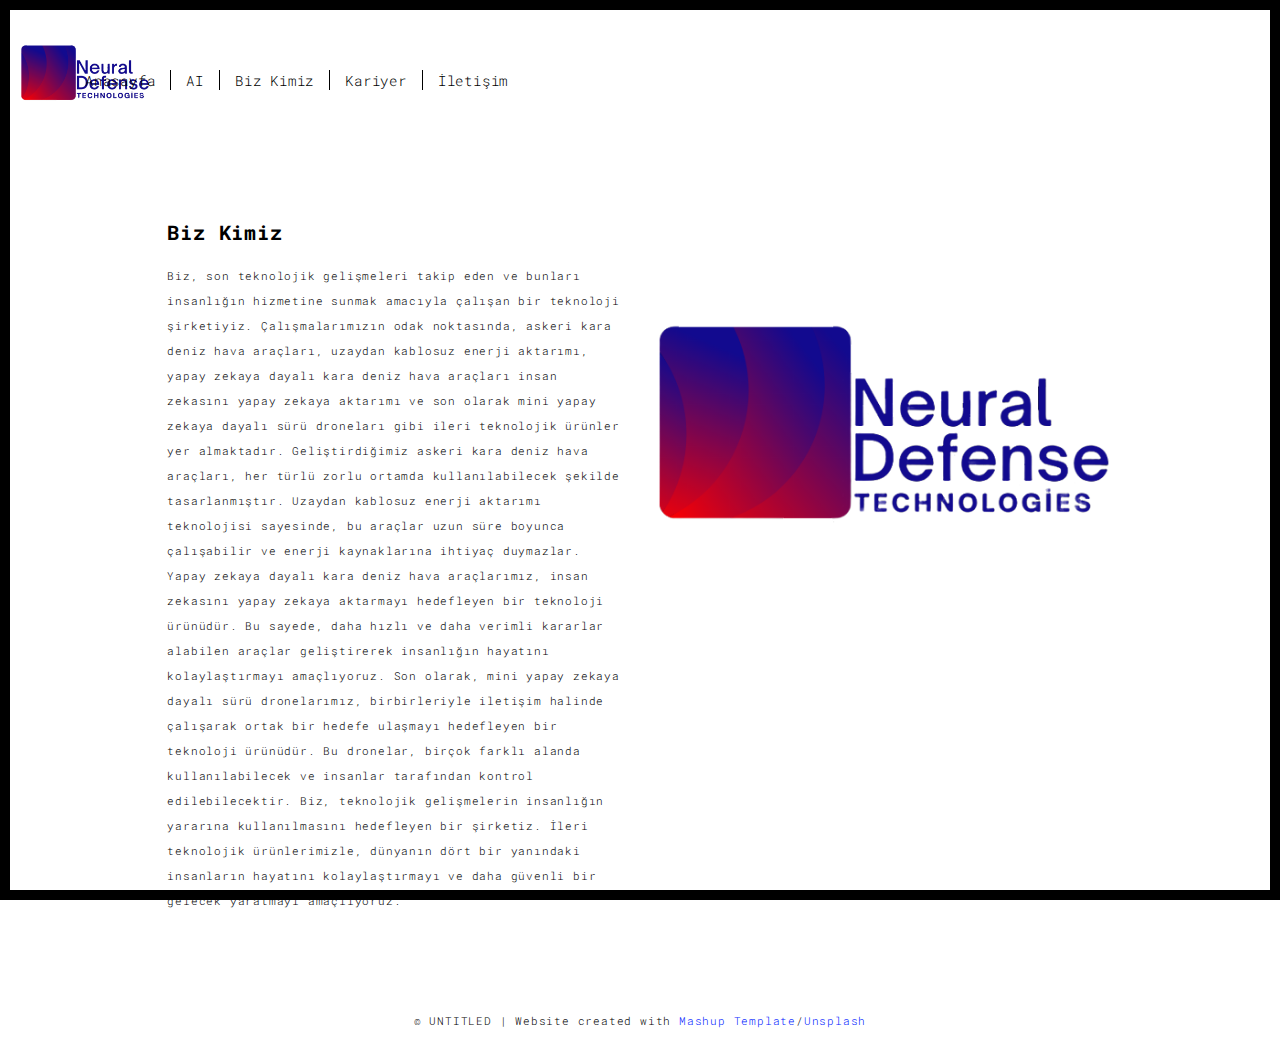
==== about.html @ 08e76295 "Update about.html" ====
<!DOCTYPE html>
<html lang="en">

<head>
  <meta charset="UTF-8">
  <meta content="IE=edge" http-equiv="X-UA-Compatible">
  <meta content="width=device-width,initial-scale=1" name="viewport">
  <meta content="description" name="description">
  <meta name="google" content="notranslate" />
  <meta content="Mashup templates have been developped by Orson.io team" name="author">

  <!-- Disable tap highlight on IE -->
  <meta name="msapplication-tap-highlight" content="no">
  
  <link rel="apple-touch-icon" sizes="180x180" href="./assets/apple-icon-180x180.png">
  <link href="./assets/favicon.ico" rel="icon">

  <title>Title page</title>  

<link href="./main.3f6952e4.css" rel="stylesheet"></head>

<body class="">
<div id="site-border-left"></div>
<div id="site-border-right"></div>
<div id="site-border-top"></div>
<div id="site-border-bottom"></div>
 <!-- Add your content of header -->
 <header>
  <nav class="navbar  navbar-fixed-top navbar-default">
    <div class="container">
      <div class="navbar-header">
        <button type="button" class="navbar-toggle collapsed" data-toggle="collapse" data-target="#navbar-collapse" aria-expanded="false">
          <span class="sr-only">Toggle navigation</span>
          <span class="icon-bar"></span>
          <span class="icon-bar"></span>
          <span class="icon-bar"></span>
        </button>
        <a class="navbar-brand" href="./index.html">
          <img src="./assets/images/logomm.png" alt="Neural Defense Technologies Logo" style="height: 130px; position: absolute; top: 0px; left: 10px;">
        </a>
      </div>

      <div class="collapse navbar-collapse" id="navbar-collapse">
        <ul class="nav navbar-nav ">
          <li><a href="./index.html" title="">Anasayfa</a></li>
          <li><a href="./works.html" title="">AI</a></li>
          <li><a href="./about.html" title="">Biz Kimiz</a></li>
          <li><a href="./components.html" title="">Kariyer</a></li>
          <li><a href="./contact.html" title="">İletişim</a></li>
        </ul>


      </div> 
    </div>
  </nav>
</header>

<div class="section-container">
    <div class="container">
      <div class="row">
        <div class="col-xs-12">
          <div class="section-container-spacer text-center">
            <h1 class="h2">Biz Kimiz</h1>
          </div>
          
          <div class="row">
            <div class="col-md-10 col-md-offset-1">
              <div class="row">
                <div class="col-xs-12 col-md-6">
                  <h3>Biz Kimiz</h3>
                  <p>Biz, son teknolojik gelişmeleri takip eden ve bunları insanlığın hizmetine sunmak amacıyla çalışan bir teknoloji şirketiyiz. Çalışmalarımızın odak noktasında, askeri kara deniz hava araçları, uzaydan kablosuz enerji aktarımı, yapay zekaya dayalı kara deniz hava araçları insan zekasını yapay zekaya aktarımı ve son olarak mini yapay zekaya dayalı sürü droneları gibi ileri teknolojik ürünler yer almaktadır.

                    Geliştirdiğimiz askeri kara deniz hava araçları, her türlü zorlu ortamda kullanılabilecek şekilde tasarlanmıştır. Uzaydan kablosuz enerji aktarımı teknolojisi sayesinde, bu araçlar uzun süre boyunca çalışabilir ve enerji kaynaklarına ihtiyaç duymazlar.
                    
                    Yapay zekaya dayalı kara deniz hava araçlarımız, insan zekasını yapay zekaya aktarmayı hedefleyen bir teknoloji ürünüdür. Bu sayede, daha hızlı ve daha verimli kararlar alabilen araçlar geliştirerek insanlığın hayatını kolaylaştırmayı amaçlıyoruz.
                    
                    Son olarak, mini yapay zekaya dayalı sürü dronelarımız, birbirleriyle iletişim halinde çalışarak ortak bir hedefe ulaşmayı hedefleyen bir teknoloji ürünüdür. Bu dronelar, birçok farklı alanda kullanılabilecek ve insanlar tarafından kontrol edilebilecektir.
                    
                    Biz, teknolojik gelişmelerin insanlığın yararına kullanılmasını hedefleyen bir şirketiz. İleri teknolojik ürünlerimizle, dünyanın dört bir yanındaki insanların hayatını kolaylaştırmayı ve daha güvenli bir gelecek yaratmayı amaçlıyoruz.</p>
                </div>
                <div class="col-xs-12 col-md-6">
                  <img src="./assets/images/logomm.png" class="img-responsive" alt="">
                </div>
              </div>
            </div>
          </div>
          
          
       </div>
      </div>
    </div>
  </div>


<footer class="footer-container text-center">
  <div class="container">
    <div class="row">
      <div class="col-xs-12">
        <p>© UNTITLED | Website created with <a href="http://www.mashup-template.com/" title="Create website with free html template">Mashup Template</a>/<a href="https://www.unsplash.com/" title="Beautiful Free Images">Unsplash</a></p>
      </div>
    </div>
  </div>
</footer>

<script>
  document.addEventListener("DOMContentLoaded", function (event) {
     navActivePage();
  });
</script>

<!-- Google Analytics: change UA-XXXXX-X to be your site's ID 

<script>
  (function (i, s, o, g, r, a, m) {
    i['GoogleAnalyticsObject'] = r; i[r] = i[r] || function () {
      (i[r].q = i[r].q || []).push(arguments)
    }, i[r].l = 1 * new Date(); a = s.createElement(o),
      m = s.getElementsByTagName(o)[0]; a.async = 1; a.src = g; m.parentNode.insertBefore(a, m)
  })(window, document, 'script', '//www.google-analytics.com/analytics.js', 'ga');
  ga('create', 'UA-XXXXX-X', 'auto');
  ga('send', 'pageview');
</script>

--> <script type="text/javascript" src="./main.70a66962.js"></script></body>

</html>
---- main.3f6952e4.css ----
@import url(https://fonts.googleapis.com/css?family=Roboto:900|Roboto+Mono:300,400,700);@import url(https://maxcdn.bootstrapcdn.com/font-awesome/4.7.0/css/font-awesome.min.css);/*!
 * Bootstrap v3.3.7 (http://getbootstrap.com)
 * Copyright 2011-2016 Twitter, Inc.
 * Licensed under MIT (https://github.com/twbs/bootstrap/blob/master/LICENSE)
 */
/*! normalize.css v3.0.3 | MIT License | github.com/necolas/normalize.css */html{font-family:sans-serif;-ms-text-size-adjust:100%;-webkit-text-size-adjust:100%}body{margin:0}article,aside,details,figcaption,figure,footer,header,hgroup,main,menu,nav,section,summary{display:block}audio,canvas,progress,video{display:inline-block;vertical-align:baseline}audio:not([controls]){display:none;height:0}[hidden],template{display:none}a{background-color:transparent}a:active,a:hover{outline:0}abbr[title]{border-bottom:1px dotted}b,strong{font-weight:700}dfn{font-style:italic}h1{font-size:2em;margin:.67em 0}mark{background:#ff0;color:#000}small{font-size:80%}sub,sup{font-size:75%;line-height:0;position:relative;vertical-align:baseline}sup{top:-.5em}sub{bottom:-.25em}img{border:0}svg:not(:root){overflow:hidden}figure{margin:1em 40px}hr{box-sizing:content-box;height:0}pre{overflow:auto}code,kbd,pre,samp{font-family:monospace,monospace;font-size:1em}button,input,optgroup,select,textarea{color:inherit;font:inherit;margin:0}button{overflow:visible}button,select{text-transform:none}button,html input[type=button],input[type=reset],input[type=submit]{-webkit-appearance:button;cursor:pointer}button[disabled],html input[disabled]{cursor:default}button::-moz-focus-inner,input::-moz-focus-inner{border:0;padding:0}input{line-height:normal}input[type=checkbox],input[type=radio]{box-sizing:border-box;padding:0}input[type=number]::-webkit-inner-spin-button,input[type=number]::-webkit-outer-spin-button{height:auto}input[type=search]{-webkit-appearance:textfield;box-sizing:content-box}input[type=search]::-webkit-search-cancel-button,input[type=search]::-webkit-search-decoration{-webkit-appearance:none}fieldset{border:1px solid silver;margin:0 2px;padding:.35em .625em .75em}textarea{overflow:auto}optgroup{font-weight:700}table{border-collapse:collapse;border-spacing:0}td,th{padding:0}

/*! Source: https://github.com/h5bp/html5-boilerplate/blob/master/src/css/main.css */@media print{*,:after,:before{background:transparent!important;color:#000!important;box-shadow:none!important;text-shadow:none!important}a,a:visited{text-decoration:underline}a[href]:after{content:" (" attr(href) ")"}abbr[title]:after{content:" (" attr(title) ")"}a[href^="#"]:after,a[href^="javascript:"]:after{content:""}blockquote,pre{border:1px solid #999;page-break-inside:avoid}thead{display:table-header-group}img,tr{page-break-inside:avoid}img{max-width:100%!important}h2,h3,p{orphans:3;widows:3}h2,h3{page-break-after:avoid}.navbar{display:none}.btn>.caret,.dropup>.btn>.caret{border-top-color:#000!important}.label{border:1px solid #000}.table{border-collapse:collapse!important}.table td,.table th{background-color:#fff!important}.table-bordered td,.table-bordered th{border:1px solid #ddd!important}}*,:after,:before{-webkit-box-sizing:border-box;-moz-box-sizing:border-box;box-sizing:border-box}html{font-size:10px;-webkit-tap-highlight-color:transparent}body{font-family:Roboto Mono,Helvetica,Arial,sans-serif;font-size:11px;line-height:1.78;color:#000;background-color:#fff}button,input,select,textarea{font-family:inherit;font-size:inherit;line-height:inherit}a{color:#001aff;text-decoration:none}a:focus,a:hover{color:#0012b3;text-decoration:underline}a:focus{outline:5px auto -webkit-focus-ring-color;outline-offset:-2px}figure{margin:0}img{vertical-align:middle}.img-responsive{display:block;max-width:100%;height:auto}.img-rounded{border-radius:0}.img-thumbnail{padding:4px;line-height:1.78;background-color:#fff;border:1px solid #ddd;border-radius:0;-webkit-transition:all .2s ease-in-out;-o-transition:all .2s ease-in-out;transition:all .2s ease-in-out;display:inline-block;max-width:100%;height:auto}.img-circle{border-radius:50%}hr{margin-top:19px;margin-bottom:19px;border:0;border-top:1px solid #eee}.sr-only{position:absolute;width:1px;height:1px;margin:-1px;padding:0;overflow:hidden;clip:rect(0,0,0,0);border:0}.sr-only-focusable:active,.sr-only-focusable:focus{position:static;width:auto;height:auto;margin:0;overflow:visible;clip:auto}[role=button]{cursor:pointer}.h1,.h2,.h3,.h4,.h5,.h6,h1,h2,h3,h4,h5,h6{font-family:Roboto Mono,Helvetica,Arial,sans-serif;font-weight:700;line-height:1.1;color:#000}.h1 .small,.h1 small,.h2 .small,.h2 small,.h3 .small,.h3 small,.h4 .small,.h4 small,.h5 .small,.h5 small,.h6 .small,.h6 small,h1 .small,h1 small,h2 .small,h2 small,h3 .small,h3 small,h4 .small,h4 small,h5 .small,h5 small,h6 .small,h6 small{font-weight:400;line-height:1;color:#777}.h1,.h2,.h3,h1,h2,h3{margin-top:19px;margin-bottom:9.5px}.h1 .small,.h1 small,.h2 .small,.h2 small,.h3 .small,.h3 small,h1 .small,h1 small,h2 .small,h2 small,h3 .small,h3 small{font-size:65%}.h4,.h5,.h6,h4,h5,h6{margin-top:9.5px;margin-bottom:9.5px}.h4 .small,.h4 small,.h5 .small,.h5 small,.h6 .small,.h6 small,h4 .small,h4 small,h5 .small,h5 small,h6 .small,h6 small{font-size:75%}.h1,h1{font-size:70px}.h2,h2{font-size:30px}.h3,h3{font-size:20px}.h4,.h5,h4,h5{font-size:11px}.h6,h6{font-size:10px}p{margin:0 0 9.5px}.lead{margin-bottom:19px;font-size:12px;font-weight:300;line-height:1.4}@media (min-width:768px){.lead{font-size:16.5px}}.small,small{font-size:90%}.mark,mark{background-color:#fcf8e3;padding:.2em}.text-left{text-align:left}.text-right{text-align:right}.text-center{text-align:center}.text-justify{text-align:justify}.text-nowrap{white-space:nowrap}.text-lowercase{text-transform:lowercase}.initialism,.text-uppercase{text-transform:uppercase}.text-capitalize{text-transform:capitalize}.text-muted{color:#777}.text-primary{color:#001aff}a.text-primary:focus,a.text-primary:hover{color:#0015cc}.text-success{color:#fff}a.text-success:focus,a.text-success:hover{color:#e6e6e6}.text-info{color:#31708f}a.text-info:focus,a.text-info:hover{color:#245269}.text-warning{color:#8a6d3b}a.text-warning:focus,a.text-warning:hover{color:#66512c}.text-danger{color:#fff}a.text-danger:focus,a.text-danger:hover{color:#e6e6e6}.bg-primary{color:#fff;background-color:#001aff}a.bg-primary:focus,a.bg-primary:hover{background-color:#0015cc}.bg-success,a.bg-success:focus,a.bg-success:hover{background-color:#000}.bg-info{background-color:#d9edf7}a.bg-info:focus,a.bg-info:hover{background-color:#afd9ee}.bg-warning{background-color:#fcf8e3}a.bg-warning:focus,a.bg-warning:hover{background-color:#f7ecb5}.bg-danger{background-color:red}a.bg-danger:focus,a.bg-danger:hover{background-color:#c00}.page-header{padding-bottom:8.5px;margin:38px 0 19px;border-bottom:1px solid #eee}ol,ul{margin-top:0;margin-bottom:9.5px}ol ol,ol ul,ul ol,ul ul{margin-bottom:0}.list-inline,.list-unstyled{padding-left:0;list-style:none}.list-inline{margin-left:-5px}.list-inline>li{display:inline-block;padding-left:5px;padding-right:5px}dl{margin-top:0;margin-bottom:19px}dd,dt{line-height:1.78}dt{font-weight:700}dd{margin-left:0}.dl-horizontal dd:after,.dl-horizontal dd:before{content:" ";display:table}.dl-horizontal dd:after{clear:both}@media (min-width:768px){.dl-horizontal dt{float:left;width:160px;clear:left;text-align:right;overflow:hidden;text-overflow:ellipsis;white-space:nowrap}.dl-horizontal dd{margin-left:180px}}abbr[data-original-title],abbr[title]{cursor:help;border-bottom:1px dotted #777}.initialism{font-size:90%}blockquote{padding:9.5px 19px;margin:0 0 19px;font-size:13.75px;border-left:5px solid #eee}blockquote ol:last-child,blockquote p:last-child,blockquote ul:last-child{margin-bottom:0}blockquote .small,blockquote footer,blockquote small{display:block;font-size:80%;line-height:1.78;color:#777}blockquote .small:before,blockquote footer:before,blockquote small:before{content:"\2014   \A0"}.blockquote-reverse,blockquote.pull-right{padding-right:15px;padding-left:0;border-right:5px solid #eee;border-left:0;text-align:right}.blockquote-reverse .small:before,.blockquote-reverse footer:before,.blockquote-reverse small:before,blockquote.pull-right .small:before,blockquote.pull-right footer:before,blockquote.pull-right small:before{content:""}.blockquote-reverse .small:after,.blockquote-reverse footer:after,.blockquote-reverse small:after,blockquote.pull-right .small:after,blockquote.pull-right footer:after,blockquote.pull-right small:after{content:"\A0   \2014"}address{margin-bottom:19px;font-style:normal;line-height:1.78}code,kbd,pre,samp{font-family:Menlo,Monaco,Consolas,Courier New,monospace}code{color:#c7254e;background-color:#f9f2f4}code,kbd{padding:2px 4px;font-size:90%;border-radius:0}kbd{color:#fff;background-color:#333;box-shadow:inset 0 -1px 0 rgba(0,0,0,.25)}kbd kbd{padding:0;font-size:100%;font-weight:700;box-shadow:none}pre{display:block;padding:9px;margin:0 0 9.5px;font-size:10px;line-height:1.78;word-break:break-all;word-wrap:break-word;color:#333;background-color:#f5f5f5;border:1px solid #ccc;border-radius:0}pre code{padding:0;font-size:inherit;color:inherit;white-space:pre-wrap;background-color:transparent;border-radius:0}.pre-scrollable{max-height:340px;overflow-y:scroll}.container{margin-right:auto;margin-left:auto;padding-left:15px;padding-right:15px}.container:after,.container:before{content:" ";display:table}.container:after{clear:both}@media (min-width:768px){.container{width:750px}}@media (min-width:992px){.container{width:970px}}@media (min-width:1200px){.container{width:1170px}}.container-fluid{margin-right:auto;margin-left:auto;padding-left:15px;padding-right:15px}.container-fluid:after,.container-fluid:before{content:" ";display:table}.container-fluid:after{clear:both}.row{margin-left:-15px;margin-right:-15px}.row:after,.row:before{content:" ";display:table}.row:after{clear:both}.col-lg-1,.col-lg-2,.col-lg-3,.col-lg-4,.col-lg-5,.col-lg-6,.col-lg-7,.col-lg-8,.col-lg-9,.col-lg-10,.col-lg-11,.col-lg-12,.col-md-1,.col-md-2,.col-md-3,.col-md-4,.col-md-5,.col-md-6,.col-md-7,.col-md-8,.col-md-9,.col-md-10,.col-md-11,.col-md-12,.col-sm-1,.col-sm-2,.col-sm-3,.col-sm-4,.col-sm-5,.col-sm-6,.col-sm-7,.col-sm-8,.col-sm-9,.col-sm-10,.col-sm-11,.col-sm-12,.col-xs-1,.col-xs-2,.col-xs-3,.col-xs-4,.col-xs-5,.col-xs-6,.col-xs-7,.col-xs-8,.col-xs-9,.col-xs-10,.col-xs-11,.col-xs-12{position:relative;min-height:1px;padding-left:15px;padding-right:15px}.col-xs-1,.col-xs-2,.col-xs-3,.col-xs-4,.col-xs-5,.col-xs-6,.col-xs-7,.col-xs-8,.col-xs-9,.col-xs-10,.col-xs-11,.col-xs-12{float:left}.col-xs-1{width:8.33333%}.col-xs-2{width:16.66667%}.col-xs-3{width:25%}.col-xs-4{width:33.33333%}.col-xs-5{width:41.66667%}.col-xs-6{width:50%}.col-xs-7{width:58.33333%}.col-xs-8{width:66.66667%}.col-xs-9{width:75%}.col-xs-10{width:83.33333%}.col-xs-11{width:91.66667%}.col-xs-12{width:100%}.col-xs-pull-0{right:auto}.col-xs-pull-1{right:8.33333%}.col-xs-pull-2{right:16.66667%}.col-xs-pull-3{right:25%}.col-xs-pull-4{right:33.33333%}.col-xs-pull-5{right:41.66667%}.col-xs-pull-6{right:50%}.col-xs-pull-7{right:58.33333%}.col-xs-pull-8{right:66.66667%}.col-xs-pull-9{right:75%}.col-xs-pull-10{right:83.33333%}.col-xs-pull-11{right:91.66667%}.col-xs-pull-12{right:100%}.col-xs-push-0{left:auto}.col-xs-push-1{left:8.33333%}.col-xs-push-2{left:16.66667%}.col-xs-push-3{left:25%}.col-xs-push-4{left:33.33333%}.col-xs-push-5{left:41.66667%}.col-xs-push-6{left:50%}.col-xs-push-7{left:58.33333%}.col-xs-push-8{left:66.66667%}.col-xs-push-9{left:75%}.col-xs-push-10{left:83.33333%}.col-xs-push-11{left:91.66667%}.col-xs-push-12{left:100%}.col-xs-offset-0{margin-left:0}.col-xs-offset-1{margin-left:8.33333%}.col-xs-offset-2{margin-left:16.66667%}.col-xs-offset-3{margin-left:25%}.col-xs-offset-4{margin-left:33.33333%}.col-xs-offset-5{margin-left:41.66667%}.col-xs-offset-6{margin-left:50%}.col-xs-offset-7{margin-left:58.33333%}.col-xs-offset-8{margin-left:66.66667%}.col-xs-offset-9{margin-left:75%}.col-xs-offset-10{margin-left:83.33333%}.col-xs-offset-11{margin-left:91.66667%}.col-xs-offset-12{margin-left:100%}@media (min-width:768px){.col-sm-1,.col-sm-2,.col-sm-3,.col-sm-4,.col-sm-5,.col-sm-6,.col-sm-7,.col-sm-8,.col-sm-9,.col-sm-10,.col-sm-11,.col-sm-12{float:left}.col-sm-1{width:8.33333%}.col-sm-2{width:16.66667%}.col-sm-3{width:25%}.col-sm-4{width:33.33333%}.col-sm-5{width:41.66667%}.col-sm-6{width:50%}.col-sm-7{width:58.33333%}.col-sm-8{width:66.66667%}.col-sm-9{width:75%}.col-sm-10{width:83.33333%}.col-sm-11{width:91.66667%}.col-sm-12{width:100%}.col-sm-pull-0{right:auto}.col-sm-pull-1{right:8.33333%}.col-sm-pull-2{right:16.66667%}.col-sm-pull-3{right:25%}.col-sm-pull-4{right:33.33333%}.col-sm-pull-5{right:41.66667%}.col-sm-pull-6{right:50%}.col-sm-pull-7{right:58.33333%}.col-sm-pull-8{right:66.66667%}.col-sm-pull-9{right:75%}.col-sm-pull-10{right:83.33333%}.col-sm-pull-11{right:91.66667%}.col-sm-pull-12{right:100%}.col-sm-push-0{left:auto}.col-sm-push-1{left:8.33333%}.col-sm-push-2{left:16.66667%}.col-sm-push-3{left:25%}.col-sm-push-4{left:33.33333%}.col-sm-push-5{left:41.66667%}.col-sm-push-6{left:50%}.col-sm-push-7{left:58.33333%}.col-sm-push-8{left:66.66667%}.col-sm-push-9{left:75%}.col-sm-push-10{left:83.33333%}.col-sm-push-11{left:91.66667%}.col-sm-push-12{left:100%}.col-sm-offset-0{margin-left:0}.col-sm-offset-1{margin-left:8.33333%}.col-sm-offset-2{margin-left:16.66667%}.col-sm-offset-3{margin-left:25%}.col-sm-offset-4{margin-left:33.33333%}.col-sm-offset-5{margin-left:41.66667%}.col-sm-offset-6{margin-left:50%}.col-sm-offset-7{margin-left:58.33333%}.col-sm-offset-8{margin-left:66.66667%}.col-sm-offset-9{margin-left:75%}.col-sm-offset-10{margin-left:83.33333%}.col-sm-offset-11{margin-left:91.66667%}.col-sm-offset-12{margin-left:100%}}@media (min-width:992px){.col-md-1,.col-md-2,.col-md-3,.col-md-4,.col-md-5,.col-md-6,.col-md-7,.col-md-8,.col-md-9,.col-md-10,.col-md-11,.col-md-12{float:left}.col-md-1{width:8.33333%}.col-md-2{width:16.66667%}.col-md-3{width:25%}.col-md-4{width:33.33333%}.col-md-5{width:41.66667%}.col-md-6{width:50%}.col-md-7{width:58.33333%}.col-md-8{width:66.66667%}.col-md-9{width:75%}.col-md-10{width:83.33333%}.col-md-11{width:91.66667%}.col-md-12{width:100%}.col-md-pull-0{right:auto}.col-md-pull-1{right:8.33333%}.col-md-pull-2{right:16.66667%}.col-md-pull-3{right:25%}.col-md-pull-4{right:33.33333%}.col-md-pull-5{right:41.66667%}.col-md-pull-6{right:50%}.col-md-pull-7{right:58.33333%}.col-md-pull-8{right:66.66667%}.col-md-pull-9{right:75%}.col-md-pull-10{right:83.33333%}.col-md-pull-11{right:91.66667%}.col-md-pull-12{right:100%}.col-md-push-0{left:auto}.col-md-push-1{left:8.33333%}.col-md-push-2{left:16.66667%}.col-md-push-3{left:25%}.col-md-push-4{left:33.33333%}.col-md-push-5{left:41.66667%}.col-md-push-6{left:50%}.col-md-push-7{left:58.33333%}.col-md-push-8{left:66.66667%}.col-md-push-9{left:75%}.col-md-push-10{left:83.33333%}.col-md-push-11{left:91.66667%}.col-md-push-12{left:100%}.col-md-offset-0{margin-left:0}.col-md-offset-1{margin-left:8.33333%}.col-md-offset-2{margin-left:16.66667%}.col-md-offset-3{margin-left:25%}.col-md-offset-4{margin-left:33.33333%}.col-md-offset-5{margin-left:41.66667%}.col-md-offset-6{margin-left:50%}.col-md-offset-7{margin-left:58.33333%}.col-md-offset-8{margin-left:66.66667%}.col-md-offset-9{margin-left:75%}.col-md-offset-10{margin-left:83.33333%}.col-md-offset-11{margin-left:91.66667%}.col-md-offset-12{margin-left:100%}}@media (min-width:1200px){.col-lg-1,.col-lg-2,.col-lg-3,.col-lg-4,.col-lg-5,.col-lg-6,.col-lg-7,.col-lg-8,.col-lg-9,.col-lg-10,.col-lg-11,.col-lg-12{float:left}.col-lg-1{width:8.33333%}.col-lg-2{width:16.66667%}.col-lg-3{width:25%}.col-lg-4{width:33.33333%}.col-lg-5{width:41.66667%}.col-lg-6{width:50%}.col-lg-7{width:58.33333%}.col-lg-8{width:66.66667%}.col-lg-9{width:75%}.col-lg-10{width:83.33333%}.col-lg-11{width:91.66667%}.col-lg-12{width:100%}.col-lg-pull-0{right:auto}.col-lg-pull-1{right:8.33333%}.col-lg-pull-2{right:16.66667%}.col-lg-pull-3{right:25%}.col-lg-pull-4{right:33.33333%}.col-lg-pull-5{right:41.66667%}.col-lg-pull-6{right:50%}.col-lg-pull-7{right:58.33333%}.col-lg-pull-8{right:66.66667%}.col-lg-pull-9{right:75%}.col-lg-pull-10{right:83.33333%}.col-lg-pull-11{right:91.66667%}.col-lg-pull-12{right:100%}.col-lg-push-0{left:auto}.col-lg-push-1{left:8.33333%}.col-lg-push-2{left:16.66667%}.col-lg-push-3{left:25%}.col-lg-push-4{left:33.33333%}.col-lg-push-5{left:41.66667%}.col-lg-push-6{left:50%}.col-lg-push-7{left:58.33333%}.col-lg-push-8{left:66.66667%}.col-lg-push-9{left:75%}.col-lg-push-10{left:83.33333%}.col-lg-push-11{left:91.66667%}.col-lg-push-12{left:100%}.col-lg-offset-0{margin-left:0}.col-lg-offset-1{margin-left:8.33333%}.col-lg-offset-2{margin-left:16.66667%}.col-lg-offset-3{margin-left:25%}.col-lg-offset-4{margin-left:33.33333%}.col-lg-offset-5{margin-left:41.66667%}.col-lg-offset-6{margin-left:50%}.col-lg-offset-7{margin-left:58.33333%}.col-lg-offset-8{margin-left:66.66667%}.col-lg-offset-9{margin-left:75%}.col-lg-offset-10{margin-left:83.33333%}.col-lg-offset-11{margin-left:91.66667%}.col-lg-offset-12{margin-left:100%}}table{background-color:transparent}caption{padding-top:8px;padding-bottom:8px;color:#777}caption,th{text-align:left}.table{width:100%;max-width:100%;margin-bottom:19px}.table>tbody>tr>td,.table>tbody>tr>th,.table>tfoot>tr>td,.table>tfoot>tr>th,.table>thead>tr>td,.table>thead>tr>th{padding:8px;line-height:1.78;vertical-align:top;border-top:1px solid #ddd}.table>thead>tr>th{vertical-align:bottom;border-bottom:2px solid #ddd}.table>caption+thead>tr:first-child>td,.table>caption+thead>tr:first-child>th,.table>colgroup+thead>tr:first-child>td,.table>colgroup+thead>tr:first-child>th,.table>thead:first-child>tr:first-child>td,.table>thead:first-child>tr:first-child>th{border-top:0}.table>tbody+tbody{border-top:2px solid #ddd}.table .table{background-color:#fff}.table-condensed>tbody>tr>td,.table-condensed>tbody>tr>th,.table-condensed>tfoot>tr>td,.table-condensed>tfoot>tr>th,.table-condensed>thead>tr>td,.table-condensed>thead>tr>th{padding:5px}.table-bordered,.table-bordered>tbody>tr>td,.table-bordered>tbody>tr>th,.table-bordered>tfoot>tr>td,.table-bordered>tfoot>tr>th,.table-bordered>thead>tr>td,.table-bordered>thead>tr>th{border:1px solid #ddd}.table-bordered>thead>tr>td,.table-bordered>thead>tr>th{border-bottom-width:2px}.table-striped>tbody>tr:nth-of-type(odd){background-color:#f9f9f9}.table-hover>tbody>tr:hover{background-color:#f5f5f5}table col[class*=col-]{position:static;float:none;display:table-column}table td[class*=col-],table th[class*=col-]{position:static;float:none;display:table-cell}.table>tbody>tr.active>td,.table>tbody>tr.active>th,.table>tbody>tr>td.active,.table>tbody>tr>th.active,.table>tfoot>tr.active>td,.table>tfoot>tr.active>th,.table>tfoot>tr>td.active,.table>tfoot>tr>th.active,.table>thead>tr.active>td,.table>thead>tr.active>th,.table>thead>tr>td.active,.table>thead>tr>th.active{background-color:#f5f5f5}.table-hover>tbody>tr.active:hover>td,.table-hover>tbody>tr.active:hover>th,.table-hover>tbody>tr:hover>.active,.table-hover>tbody>tr>td.active:hover,.table-hover>tbody>tr>th.active:hover{background-color:#e8e8e8}.table-hover>tbody>tr.success:hover>td,.table-hover>tbody>tr.success:hover>th,.table-hover>tbody>tr:hover>.success,.table-hover>tbody>tr>td.success:hover,.table-hover>tbody>tr>th.success:hover,.table>tbody>tr.success>td,.table>tbody>tr.success>th,.table>tbody>tr>td.success,.table>tbody>tr>th.success,.table>tfoot>tr.success>td,.table>tfoot>tr.success>th,.table>tfoot>tr>td.success,.table>tfoot>tr>th.success,.table>thead>tr.success>td,.table>thead>tr.success>th,.table>thead>tr>td.success,.table>thead>tr>th.success{background-color:#000}.table>tbody>tr.info>td,.table>tbody>tr.info>th,.table>tbody>tr>td.info,.table>tbody>tr>th.info,.table>tfoot>tr.info>td,.table>tfoot>tr.info>th,.table>tfoot>tr>td.info,.table>tfoot>tr>th.info,.table>thead>tr.info>td,.table>thead>tr.info>th,.table>thead>tr>td.info,.table>thead>tr>th.info{background-color:#d9edf7}.table-hover>tbody>tr.info:hover>td,.table-hover>tbody>tr.info:hover>th,.table-hover>tbody>tr:hover>.info,.table-hover>tbody>tr>td.info:hover,.table-hover>tbody>tr>th.info:hover{background-color:#c4e3f3}.table>tbody>tr.warning>td,.table>tbody>tr.warning>th,.table>tbody>tr>td.warning,.table>tbody>tr>th.warning,.table>tfoot>tr.warning>td,.table>tfoot>tr.warning>th,.table>tfoot>tr>td.warning,.table>tfoot>tr>th.warning,.table>thead>tr.warning>td,.table>thead>tr.warning>th,.table>thead>tr>td.warning,.table>thead>tr>th.warning{background-color:#fcf8e3}.table-hover>tbody>tr.warning:hover>td,.table-hover>tbody>tr.warning:hover>th,.table-hover>tbody>tr:hover>.warning,.table-hover>tbody>tr>td.warning:hover,.table-hover>tbody>tr>th.warning:hover{background-color:#faf2cc}.table>tbody>tr.danger>td,.table>tbody>tr.danger>th,.table>tbody>tr>td.danger,.table>tbody>tr>th.danger,.table>tfoot>tr.danger>td,.table>tfoot>tr.danger>th,.table>tfoot>tr>td.danger,.table>tfoot>tr>th.danger,.table>thead>tr.danger>td,.table>thead>tr.danger>th,.table>thead>tr>td.danger,.table>thead>tr>th.danger{background-color:red}.table-hover>tbody>tr.danger:hover>td,.table-hover>tbody>tr.danger:hover>th,.table-hover>tbody>tr:hover>.danger,.table-hover>tbody>tr>td.danger:hover,.table-hover>tbody>tr>th.danger:hover{background-color:#e60000}.table-responsive{overflow-x:auto;min-height:.01%}@media screen and (max-width:767px){.table-responsive{width:100%;margin-bottom:14.25px;overflow-y:hidden;-ms-overflow-style:-ms-autohiding-scrollbar;border:1px solid #ddd}.table-responsive>.table{margin-bottom:0}.table-responsive>.table>tbody>tr>td,.table-responsive>.table>tbody>tr>th,.table-responsive>.table>tfoot>tr>td,.table-responsive>.table>tfoot>tr>th,.table-responsive>.table>thead>tr>td,.table-responsive>.table>thead>tr>th{white-space:nowrap}.table-responsive>.table-bordered{border:0}.table-responsive>.table-bordered>tbody>tr>td:first-child,.table-responsive>.table-bordered>tbody>tr>th:first-child,.table-responsive>.table-bordered>tfoot>tr>td:first-child,.table-responsive>.table-bordered>tfoot>tr>th:first-child,.table-responsive>.table-bordered>thead>tr>td:first-child,.table-responsive>.table-bordered>thead>tr>th:first-child{border-left:0}.table-responsive>.table-bordered>tbody>tr>td:last-child,.table-responsive>.table-bordered>tbody>tr>th:last-child,.table-responsive>.table-bordered>tfoot>tr>td:last-child,.table-responsive>.table-bordered>tfoot>tr>th:last-child,.table-responsive>.table-bordered>thead>tr>td:last-child,.table-responsive>.table-bordered>thead>tr>th:last-child{border-right:0}.table-responsive>.table-bordered>tbody>tr:last-child>td,.table-responsive>.table-bordered>tbody>tr:last-child>th,.table-responsive>.table-bordered>tfoot>tr:last-child>td,.table-responsive>.table-bordered>tfoot>tr:last-child>th{border-bottom:0}}fieldset{margin:0;min-width:0}fieldset,legend{padding:0;border:0}legend{display:block;width:100%;margin-bottom:19px;font-size:16.5px;line-height:inherit;color:#333;border-bottom:1px solid #e5e5e5}label{display:inline-block;max-width:100%;margin-bottom:5px;font-weight:700}input[type=search]{-webkit-box-sizing:border-box;-moz-box-sizing:border-box;box-sizing:border-box}input[type=checkbox],input[type=radio]{margin:4px 0 0;margin-top:1px\9;line-height:normal}input[type=file]{display:block}input[type=range]{display:block;width:100%}select[multiple],select[size]{height:auto}input[type=checkbox]:focus,input[type=file]:focus,input[type=radio]:focus{outline:5px auto -webkit-focus-ring-color;outline-offset:-2px}output{padding-top:9px}.form-control,output{display:block;font-size:11px;line-height:1.78;color:#555}.form-control{width:100%;height:40px;padding:8px 14px;background-color:#fff;background-image:none;border:1px solid #000;border-radius:0;-webkit-box-shadow:inset 0 1px 1px rgba(0,0,0,.075);box-shadow:inset 0 1px 1px rgba(0,0,0,.075);-webkit-transition:border-color .15s ease-in-out,box-shadow .15s ease-in-out;-o-transition:border-color ease-in-out .15s,box-shadow ease-in-out .15s;transition:border-color .15s ease-in-out,box-shadow .15s ease-in-out}.form-control:focus{border-color:#66afe9;-webkit-box-shadow:inset 0 1px 1px rgba(0,0,0,.075),0 0 8px rgba(102,175,233,.6);box-shadow:inset 0 1px 1px rgba(0,0,0,.075),0 0 8px rgba(102,175,233,.6)}.form-control::-moz-placeholder{color:#999;opacity:1}.form-control:-ms-input-placeholder{color:#999}.form-control::-webkit-input-placeholder{color:#999}.form-control::-ms-expand{border:0;background-color:transparent}.form-control[disabled],.form-control[readonly],fieldset[disabled] .form-control{background-color:#eee;opacity:1}.form-control[disabled],fieldset[disabled] .form-control{cursor:not-allowed}textarea.form-control{height:auto}input[type=search]{-webkit-appearance:none}@media screen and (-webkit-min-device-pixel-ratio:0){input[type=date].form-control,input[type=datetime-local].form-control,input[type=month].form-control,input[type=time].form-control{line-height:40px}.input-group-sm>.input-group-btn>input[type=date].btn,.input-group-sm>.input-group-btn>input[type=datetime-local].btn,.input-group-sm>.input-group-btn>input[type=month].btn,.input-group-sm>.input-group-btn>input[type=time].btn,.input-group-sm>input[type=date].form-control,.input-group-sm>input[type=date].input-group-addon,.input-group-sm>input[type=datetime-local].form-control,.input-group-sm>input[type=datetime-local].input-group-addon,.input-group-sm>input[type=month].form-control,.input-group-sm>input[type=month].input-group-addon,.input-group-sm>input[type=time].form-control,.input-group-sm>input[type=time].input-group-addon,.input-group-sm input[type=date],.input-group-sm input[type=datetime-local],.input-group-sm input[type=month],.input-group-sm input[type=time],input[type=date].input-sm,input[type=datetime-local].input-sm,input[type=month].input-sm,input[type=time].input-sm{line-height:27px}.input-group-lg>.input-group-btn>input[type=date].btn,.input-group-lg>.input-group-btn>input[type=datetime-local].btn,.input-group-lg>.input-group-btn>input[type=month].btn,.input-group-lg>.input-group-btn>input[type=time].btn,.input-group-lg>input[type=date].form-control,.input-group-lg>input[type=date].input-group-addon,.input-group-lg>input[type=datetime-local].form-control,.input-group-lg>input[type=datetime-local].input-group-addon,.input-group-lg>input[type=month].form-control,.input-group-lg>input[type=month].input-group-addon,.input-group-lg>input[type=time].form-control,.input-group-lg>input[type=time].input-group-addon,.input-group-lg input[type=date],.input-group-lg input[type=datetime-local],.input-group-lg input[type=month],.input-group-lg input[type=time],input[type=date].input-lg,input[type=datetime-local].input-lg,input[type=month].input-lg,input[type=time].input-lg{line-height:41px}}.form-group{margin-bottom:15px}.checkbox,.radio{position:relative;display:block;margin-top:10px;margin-bottom:10px}.checkbox label,.radio label{min-height:19px;padding-left:20px;margin-bottom:0;font-weight:400;cursor:pointer}.checkbox-inline input[type=checkbox],.checkbox input[type=checkbox],.radio-inline input[type=radio],.radio input[type=radio]{position:absolute;margin-left:-20px;margin-top:4px\9}.checkbox+.checkbox,.radio+.radio{margin-top:-5px}.checkbox-inline,.radio-inline{position:relative;display:inline-block;padding-left:20px;margin-bottom:0;vertical-align:middle;font-weight:400;cursor:pointer}.checkbox-inline+.checkbox-inline,.radio-inline+.radio-inline{margin-top:0;margin-left:10px}.checkbox-inline.disabled,.checkbox.disabled label,.radio-inline.disabled,.radio.disabled label,fieldset[disabled] .checkbox-inline,fieldset[disabled] .checkbox label,fieldset[disabled] .radio-inline,fieldset[disabled] .radio label,fieldset[disabled] input[type=checkbox],fieldset[disabled] input[type=radio],input[type=checkbox].disabled,input[type=checkbox][disabled],input[type=radio].disabled,input[type=radio][disabled]{cursor:not-allowed}.form-control-static{padding-top:9px;padding-bottom:9px;margin-bottom:0;min-height:30px}.form-control-static.input-lg,.form-control-static.input-sm,.input-group-lg>.form-control-static.form-control,.input-group-lg>.form-control-static.input-group-addon,.input-group-lg>.input-group-btn>.form-control-static.btn,.input-group-sm>.form-control-static.form-control,.input-group-sm>.form-control-static.input-group-addon,.input-group-sm>.input-group-btn>.form-control-static.btn{padding-left:0;padding-right:0}.input-group-sm>.form-control,.input-group-sm>.input-group-addon,.input-group-sm>.input-group-btn>.btn,.input-sm{height:27px;padding:5px 10px;font-size:10px;line-height:1.5;border-radius:0}.input-group-sm>.input-group-btn>select.btn,.input-group-sm>select.form-control,.input-group-sm>select.input-group-addon,select.input-sm{height:27px;line-height:27px}.input-group-sm>.input-group-btn>select[multiple].btn,.input-group-sm>.input-group-btn>textarea.btn,.input-group-sm>select[multiple].form-control,.input-group-sm>select[multiple].input-group-addon,.input-group-sm>textarea.form-control,.input-group-sm>textarea.input-group-addon,select[multiple].input-sm,textarea.input-sm{height:auto}.form-group-sm .form-control{height:27px;padding:5px 10px;font-size:10px;line-height:1.5;border-radius:0}.form-group-sm select.form-control{height:27px;line-height:27px}.form-group-sm select[multiple].form-control,.form-group-sm textarea.form-control{height:auto}.form-group-sm .form-control-static{height:27px;min-height:29px;padding:6px 10px;font-size:10px;line-height:1.5}.input-group-lg>.form-control,.input-group-lg>.input-group-addon,.input-group-lg>.input-group-btn>.btn,.input-lg{height:41px;padding:10px 16px;font-size:14px;line-height:1.33333;border-radius:0}.input-group-lg>.input-group-btn>select.btn,.input-group-lg>select.form-control,.input-group-lg>select.input-group-addon,select.input-lg{height:41px;line-height:41px}.input-group-lg>.input-group-btn>select[multiple].btn,.input-group-lg>.input-group-btn>textarea.btn,.input-group-lg>select[multiple].form-control,.input-group-lg>select[multiple].input-group-addon,.input-group-lg>textarea.form-control,.input-group-lg>textarea.input-group-addon,select[multiple].input-lg,textarea.input-lg{height:auto}.form-group-lg .form-control{height:41px;padding:10px 16px;font-size:14px;line-height:1.33333;border-radius:0}.form-group-lg select.form-control{height:41px;line-height:41px}.form-group-lg select[multiple].form-control,.form-group-lg textarea.form-control{height:auto}.form-group-lg .form-control-static{height:41px;min-height:33px;padding:11px 16px;font-size:14px;line-height:1.33333}.has-feedback{position:relative}.has-feedback .form-control{padding-right:50px}.form-control-feedback{position:absolute;top:0;right:0;z-index:2;display:block;width:40px;height:40px;line-height:40px;text-align:center;pointer-events:none}.form-group-lg .form-control+.form-control-feedback,.input-group-lg+.form-control-feedback,.input-group-lg>.form-control+.form-control-feedback,.input-group-lg>.input-group-addon+.form-control-feedback,.input-group-lg>.input-group-btn>.btn+.form-control-feedback,.input-lg+.form-control-feedback{width:41px;height:41px;line-height:41px}.form-group-sm .form-control+.form-control-feedback,.input-group-sm+.form-control-feedback,.input-group-sm>.form-control+.form-control-feedback,.input-group-sm>.input-group-addon+.form-control-feedback,.input-group-sm>.input-group-btn>.btn+.form-control-feedback,.input-sm+.form-control-feedback{width:27px;height:27px;line-height:27px}.has-success .checkbox,.has-success .checkbox-inline,.has-success.checkbox-inline label,.has-success.checkbox label,.has-success .control-label,.has-success .help-block,.has-success .radio,.has-success .radio-inline,.has-success.radio-inline label,.has-success.radio label{color:#fff}.has-success .form-control{border-color:#fff;-webkit-box-shadow:inset 0 1px 1px rgba(0,0,0,.075);box-shadow:inset 0 1px 1px rgba(0,0,0,.075)}.has-success .form-control:focus{border-color:#e6e6e6;-webkit-box-shadow:inset 0 1px 1px rgba(0,0,0,.075),0 0 6px #fff;box-shadow:inset 0 1px 1px rgba(0,0,0,.075),0 0 6px #fff}.has-success .input-group-addon{color:#fff;border-color:#fff;background-color:#000}.has-success .form-control-feedback{color:#fff}.has-warning .checkbox,.has-warning .checkbox-inline,.has-warning.checkbox-inline label,.has-warning.checkbox label,.has-warning .control-label,.has-warning .help-block,.has-warning .radio,.has-warning .radio-inline,.has-warning.radio-inline label,.has-warning.radio label{color:#8a6d3b}.has-warning .form-control{border-color:#8a6d3b;-webkit-box-shadow:inset 0 1px 1px rgba(0,0,0,.075);box-shadow:inset 0 1px 1px rgba(0,0,0,.075)}.has-warning .form-control:focus{border-color:#66512c;-webkit-box-shadow:inset 0 1px 1px rgba(0,0,0,.075),0 0 6px #c0a16b;box-shadow:inset 0 1px 1px rgba(0,0,0,.075),0 0 6px #c0a16b}.has-warning .input-group-addon{color:#8a6d3b;border-color:#8a6d3b;background-color:#fcf8e3}.has-warning .form-control-feedback{color:#8a6d3b}.has-error .checkbox,.has-error .checkbox-inline,.has-error.checkbox-inline label,.has-error.checkbox label,.has-error .control-label,.has-error .help-block,.has-error .radio,.has-error .radio-inline,.has-error.radio-inline label,.has-error.radio label{color:#fff}.has-error .form-control{border-color:#fff;-webkit-box-shadow:inset 0 1px 1px rgba(0,0,0,.075);box-shadow:inset 0 1px 1px rgba(0,0,0,.075)}.has-error .form-control:focus{border-color:#e6e6e6;-webkit-box-shadow:inset 0 1px 1px rgba(0,0,0,.075),0 0 6px #fff;box-shadow:inset 0 1px 1px rgba(0,0,0,.075),0 0 6px #fff}.has-error .input-group-addon{color:#fff;border-color:#fff;background-color:red}.has-error .form-control-feedback{color:#fff}.has-feedback label~.form-control-feedback{top:24px}.has-feedback label.sr-only~.form-control-feedback{top:0}.help-block{display:block;margin-top:5px;margin-bottom:10px;color:#404040}@media (min-width:768px){.form-inline .form-group{display:inline-block;margin-bottom:0;vertical-align:middle}.form-inline .form-control{display:inline-block;width:auto;vertical-align:middle}.form-inline .form-control-static{display:inline-block}.form-inline .input-group{display:inline-table;vertical-align:middle}.form-inline .input-group .form-control,.form-inline .input-group .input-group-addon,.form-inline .input-group .input-group-btn{width:auto}.form-inline .input-group>.form-control{width:100%}.form-inline .control-label{margin-bottom:0;vertical-align:middle}.form-inline .checkbox,.form-inline .radio{display:inline-block;margin-top:0;margin-bottom:0;vertical-align:middle}.form-inline .checkbox label,.form-inline .radio label{padding-left:0}.form-inline .checkbox input[type=checkbox],.form-inline .radio input[type=radio]{position:relative;margin-left:0}.form-inline .has-feedback .form-control-feedback{top:0}}.form-horizontal .checkbox,.form-horizontal .checkbox-inline,.form-horizontal .radio,.form-horizontal .radio-inline{margin-top:0;margin-bottom:0;padding-top:9px}.form-horizontal .checkbox,.form-horizontal .radio{min-height:28px}.form-horizontal .form-group{margin-left:-15px;margin-right:-15px}.form-horizontal .form-group:after,.form-horizontal .form-group:before{content:" ";display:table}.form-horizontal .form-group:after{clear:both}@media (min-width:768px){.form-horizontal .control-label{text-align:right;margin-bottom:0;padding-top:9px}}.form-horizontal .has-feedback .form-control-feedback{right:15px}@media (min-width:768px){.form-horizontal .form-group-lg .control-label{padding-top:11px;font-size:14px}}@media (min-width:768px){.form-horizontal .form-group-sm .control-label{padding-top:6px;font-size:10px}}.btn{display:inline-block;margin-bottom:0;font-weight:400;text-align:center;vertical-align:middle;touch-action:manipulation;cursor:pointer;background-image:none;border:1px solid transparent;white-space:nowrap;padding:8px 14px;font-size:11px;line-height:1.78;border-radius:0;-webkit-user-select:none;-moz-user-select:none;-ms-user-select:none;user-select:none}.btn.active.focus,.btn.active:focus,.btn.focus,.btn:active.focus,.btn:active:focus,.btn:focus{outline:5px auto -webkit-focus-ring-color;outline-offset:-2px}.btn.focus,.btn:focus,.btn:hover{color:#000;text-decoration:none}.btn.active,.btn:active{outline:0;background-image:none;-webkit-box-shadow:inset 0 3px 5px rgba(0,0,0,.125);box-shadow:inset 0 3px 5px rgba(0,0,0,.125)}.btn.disabled,.btn[disabled],fieldset[disabled] .btn{cursor:not-allowed;opacity:.65;filter:alpha(opacity=65);-webkit-box-shadow:none;box-shadow:none}a.btn.disabled,fieldset[disabled] a.btn{pointer-events:none}.btn-default,.btn-default.active,.btn-default.active.focus,.btn-default.active:focus,.btn-default.active:hover,.btn-default.focus,.btn-default:active,.btn-default:active.focus,.btn-default:active:focus,.btn-default:active:hover,.btn-default:focus,.btn-default:hover,.open>.btn-default.dropdown-toggle,.open>.btn-default.dropdown-toggle.focus,.open>.btn-default.dropdown-toggle:focus,.open>.btn-default.dropdown-toggle:hover{color:#000;background-color:transparent;border-color:#000}.btn-default.active,.btn-default:active,.open>.btn-default.dropdown-toggle{background-image:none}.btn-default.disabled.focus,.btn-default.disabled:focus,.btn-default.disabled:hover,.btn-default[disabled].focus,.btn-default[disabled]:focus,.btn-default[disabled]:hover,fieldset[disabled] .btn-default.focus,fieldset[disabled] .btn-default:focus,fieldset[disabled] .btn-default:hover{background-color:transparent;border-color:#000}.btn-default .badge{color:transparent;background-color:#000}.btn-primary{color:#001aff;background-color:transparent;border-color:#001aff}.btn-primary.focus,.btn-primary:focus{color:#001aff;background-color:transparent;border-color:#000d80}.btn-primary.active,.btn-primary:active,.btn-primary:hover,.open>.btn-primary.dropdown-toggle{color:#001aff;background-color:transparent;border-color:#0014c2}.btn-primary.active.focus,.btn-primary.active:focus,.btn-primary.active:hover,.btn-primary:active.focus,.btn-primary:active:focus,.btn-primary:active:hover,.open>.btn-primary.dropdown-toggle.focus,.open>.btn-primary.dropdown-toggle:focus,.open>.btn-primary.dropdown-toggle:hover{color:#001aff;background-color:transparent;border-color:#000d80}.btn-primary.active,.btn-primary:active,.open>.btn-primary.dropdown-toggle{background-image:none}.btn-primary.disabled.focus,.btn-primary.disabled:focus,.btn-primary.disabled:hover,.btn-primary[disabled].focus,.btn-primary[disabled]:focus,.btn-primary[disabled]:hover,fieldset[disabled] .btn-primary.focus,fieldset[disabled] .btn-primary:focus,fieldset[disabled] .btn-primary:hover{background-color:transparent;border-color:#001aff}.btn-primary .badge{color:transparent;background-color:#001aff}.btn-success{color:#5cb85c;background-color:transparent;border-color:#5cb85c}.btn-success.focus,.btn-success:focus{color:#5cb85c;background-color:transparent;border-color:#2d672d}.btn-success.active,.btn-success:active,.btn-success:hover,.open>.btn-success.dropdown-toggle{color:#5cb85c;background-color:transparent;border-color:#419641}.btn-success.active.focus,.btn-success.active:focus,.btn-success.active:hover,.btn-success:active.focus,.btn-success:active:focus,.btn-success:active:hover,.open>.btn-success.dropdown-toggle.focus,.open>.btn-success.dropdown-toggle:focus,.open>.btn-success.dropdown-toggle:hover{color:#5cb85c;background-color:transparent;border-color:#2d672d}.btn-success.active,.btn-success:active,.open>.btn-success.dropdown-toggle{background-image:none}.btn-success.disabled.focus,.btn-success.disabled:focus,.btn-success.disabled:hover,.btn-success[disabled].focus,.btn-success[disabled]:focus,.btn-success[disabled]:hover,fieldset[disabled] .btn-success.focus,fieldset[disabled] .btn-success:focus,fieldset[disabled] .btn-success:hover{background-color:transparent;border-color:#5cb85c}.btn-success .badge{color:transparent;background-color:#5cb85c}.btn-info{border-color:#5bc0de}.btn-info,.btn-info.focus,.btn-info:focus{color:#5bc0de;background-color:transparent}.btn-info.focus,.btn-info:focus{border-color:#1f7e9a}.btn-info.active,.btn-info:active,.btn-info:hover,.open>.btn-info.dropdown-toggle{color:#5bc0de;background-color:transparent;border-color:#2aabd2}.btn-info.active.focus,.btn-info.active:focus,.btn-info.active:hover,.btn-info:active.focus,.btn-info:active:focus,.btn-info:active:hover,.open>.btn-info.dropdown-toggle.focus,.open>.btn-info.dropdown-toggle:focus,.open>.btn-info.dropdown-toggle:hover{color:#5bc0de;background-color:transparent;border-color:#1f7e9a}.btn-info.active,.btn-info:active,.open>.btn-info.dropdown-toggle{background-image:none}.btn-info.disabled.focus,.btn-info.disabled:focus,.btn-info.disabled:hover,.btn-info[disabled].focus,.btn-info[disabled]:focus,.btn-info[disabled]:hover,fieldset[disabled] .btn-info.focus,fieldset[disabled] .btn-info:focus,fieldset[disabled] .btn-info:hover{background-color:transparent;border-color:#5bc0de}.btn-info .badge{color:transparent;background-color:#5bc0de}.btn-warning{color:#f0ad4e;background-color:transparent;border-color:#f0ad4e}.btn-warning.focus,.btn-warning:focus{color:#f0ad4e;background-color:transparent;border-color:#b06d0f}.btn-warning.active,.btn-warning:active,.btn-warning:hover,.open>.btn-warning.dropdown-toggle{color:#f0ad4e;background-color:transparent;border-color:#eb9316}.btn-warning.active.focus,.btn-warning.active:focus,.btn-warning.active:hover,.btn-warning:active.focus,.btn-warning:active:focus,.btn-warning:active:hover,.open>.btn-warning.dropdown-toggle.focus,.open>.btn-warning.dropdown-toggle:focus,.open>.btn-warning.dropdown-toggle:hover{color:#f0ad4e;background-color:transparent;border-color:#b06d0f}.btn-warning.active,.btn-warning:active,.open>.btn-warning.dropdown-toggle{background-image:none}.btn-warning.disabled.focus,.btn-warning.disabled:focus,.btn-warning.disabled:hover,.btn-warning[disabled].focus,.btn-warning[disabled]:focus,.btn-warning[disabled]:hover,fieldset[disabled] .btn-warning.focus,fieldset[disabled] .btn-warning:focus,fieldset[disabled] .btn-warning:hover{background-color:transparent;border-color:#f0ad4e}.btn-warning .badge{color:transparent;background-color:#f0ad4e}.btn-danger{color:#d9534f;background-color:transparent;border-color:#d9534f}.btn-danger.focus,.btn-danger:focus{color:#d9534f;background-color:transparent;border-color:#8b211e}.btn-danger.active,.btn-danger:active,.btn-danger:hover,.open>.btn-danger.dropdown-toggle{color:#d9534f;background-color:transparent;border-color:#c12e2a}.btn-danger.active.focus,.btn-danger.active:focus,.btn-danger.active:hover,.btn-danger:active.focus,.btn-danger:active:focus,.btn-danger:active:hover,.open>.btn-danger.dropdown-toggle.focus,.open>.btn-danger.dropdown-toggle:focus,.open>.btn-danger.dropdown-toggle:hover{color:#d9534f;background-color:transparent;border-color:#8b211e}.btn-danger.active,.btn-danger:active,.open>.btn-danger.dropdown-toggle{background-image:none}.btn-danger.disabled.focus,.btn-danger.disabled:focus,.btn-danger.disabled:hover,.btn-danger[disabled].focus,.btn-danger[disabled]:focus,.btn-danger[disabled]:hover,fieldset[disabled] .btn-danger.focus,fieldset[disabled] .btn-danger:focus,fieldset[disabled] .btn-danger:hover{background-color:transparent;border-color:#d9534f}.btn-danger .badge{color:transparent;background-color:#d9534f}.btn-link{color:#001aff;font-weight:400;border-radius:0}.btn-link,.btn-link.active,.btn-link:active,.btn-link[disabled],fieldset[disabled] .btn-link{background-color:transparent;-webkit-box-shadow:none;box-shadow:none}.btn-link,.btn-link:active,.btn-link:focus,.btn-link:hover{border-color:transparent}.btn-link:focus,.btn-link:hover{color:#0012b3;text-decoration:underline;background-color:transparent}.btn-link[disabled]:focus,.btn-link[disabled]:hover,fieldset[disabled] .btn-link:focus,fieldset[disabled] .btn-link:hover{color:#777;text-decoration:none}.btn-group-lg>.btn,.btn-lg{padding:10px 16px;font-size:14px;line-height:1.33333;border-radius:0}.btn-group-sm>.btn,.btn-sm{padding:5px 10px;font-size:10px;line-height:1.5;border-radius:0}.btn-group-xs>.btn,.btn-xs{padding:1px 5px;font-size:10px;line-height:1.5;border-radius:0}.btn-block{display:block;width:100%}.btn-block+.btn-block{margin-top:5px}input[type=button].btn-block,input[type=reset].btn-block,input[type=submit].btn-block{width:100%}.fade{opacity:0;-webkit-transition:opacity .15s linear;-o-transition:opacity .15s linear;transition:opacity .15s linear}.fade.in{opacity:1}.collapse{display:none}.collapse.in{display:block}tr.collapse.in{display:table-row}tbody.collapse.in{display:table-row-group}.collapsing{position:relative;height:0;overflow:hidden;-webkit-transition-property:height,visibility;transition-property:height,visibility;-webkit-transition-duration:.35s;transition-duration:.35s;-webkit-transition-timing-function:ease;transition-timing-function:ease}.caret{display:inline-block;width:0;height:0;margin-left:2px;vertical-align:middle;border-top:4px dashed;border-top:4px solid\9;border-right:4px solid transparent;border-left:4px solid transparent}.dropdown,.dropup{position:relative}.dropdown-toggle:focus{outline:0}.dropdown-menu{position:absolute;top:100%;left:0;z-index:1000;display:none;float:left;min-width:160px;padding:5px 0;margin:2px 0 0;list-style:none;font-size:11px;text-align:left;background-color:#fff;border:1px solid #ccc;border:1px solid rgba(0,0,0,.15);border-radius:0;-webkit-box-shadow:0 6px 12px rgba(0,0,0,.175);box-shadow:0 6px 12px rgba(0,0,0,.175);background-clip:padding-box}.dropdown-menu.pull-right{right:0;left:auto}.dropdown-menu .divider{height:1px;margin:8.5px 0;overflow:hidden;background-color:#e5e5e5}.dropdown-menu>li>a{display:block;padding:3px 20px;clear:both;font-weight:400;line-height:1.78;color:#333;white-space:nowrap}.dropdown-menu>li>a:focus,.dropdown-menu>li>a:hover{text-decoration:none;color:#262626;background-color:#f5f5f5}.dropdown-menu>.active>a,.dropdown-menu>.active>a:focus,.dropdown-menu>.active>a:hover{color:#fff;text-decoration:none;outline:0;background-color:#001aff}.dropdown-menu>.disabled>a,.dropdown-menu>.disabled>a:focus,.dropdown-menu>.disabled>a:hover{color:#777}.dropdown-menu>.disabled>a:focus,.dropdown-menu>.disabled>a:hover{text-decoration:none;background-color:transparent;background-image:none;filter:progid:DXImageTransform.Microsoft.gradient(enabled = false);cursor:not-allowed}.open>.dropdown-menu{display:block}.open>a{outline:0}.dropdown-menu-right{left:auto;right:0}.dropdown-menu-left{left:0;right:auto}.dropdown-header{display:block;padding:3px 20px;font-size:10px;line-height:1.78;color:#777;white-space:nowrap}.dropdown-backdrop{position:fixed;left:0;right:0;bottom:0;top:0;z-index:990}.pull-right>.dropdown-menu{right:0;left:auto}.dropup .caret,.navbar-fixed-bottom .dropdown .caret{border-top:0;border-bottom:4px dashed;border-bottom:4px solid\9;content:""}.dropup .dropdown-menu,.navbar-fixed-bottom .dropdown .dropdown-menu{top:auto;bottom:100%;margin-bottom:2px}@media (min-width:768px){.navbar-right .dropdown-menu{right:0;left:auto}.navbar-right .dropdown-menu-left{left:0;right:auto}}.btn-group,.btn-group-vertical{position:relative;display:inline-block;vertical-align:middle}.btn-group-vertical>.btn,.btn-group>.btn{position:relative;float:left}.btn-group-vertical>.btn.active,.btn-group-vertical>.btn:active,.btn-group-vertical>.btn:focus,.btn-group-vertical>.btn:hover,.btn-group>.btn.active,.btn-group>.btn:active,.btn-group>.btn:focus,.btn-group>.btn:hover{z-index:2}.btn-group .btn+.btn,.btn-group .btn+.btn-group,.btn-group .btn-group+.btn,.btn-group .btn-group+.btn-group{margin-left:-1px}.btn-toolbar{margin-left:-5px}.btn-toolbar:after,.btn-toolbar:before{content:" ";display:table}.btn-toolbar:after{clear:both}.btn-toolbar .btn,.btn-toolbar .btn-group,.btn-toolbar .input-group{float:left}.btn-toolbar>.btn,.btn-toolbar>.btn-group,.btn-toolbar>.input-group{margin-left:5px}.btn-group>.btn:not(:first-child):not(:last-child):not(.dropdown-toggle){border-radius:0}.btn-group>.btn:first-child{margin-left:0}.btn-group>.btn:first-child:not(:last-child):not(.dropdown-toggle){border-bottom-right-radius:0;border-top-right-radius:0}.btn-group>.btn:last-child:not(:first-child),.btn-group>.dropdown-toggle:not(:first-child){border-bottom-left-radius:0;border-top-left-radius:0}.btn-group>.btn-group{float:left}.btn-group>.btn-group:not(:first-child):not(:last-child)>.btn{border-radius:0}.btn-group>.btn-group:first-child:not(:last-child)>.btn:last-child,.btn-group>.btn-group:first-child:not(:last-child)>.dropdown-toggle{border-bottom-right-radius:0;border-top-right-radius:0}.btn-group>.btn-group:last-child:not(:first-child)>.btn:first-child{border-bottom-left-radius:0;border-top-left-radius:0}.btn-group .dropdown-toggle:active,.btn-group.open .dropdown-toggle{outline:0}.btn-group>.btn+.dropdown-toggle{padding-left:8px;padding-right:8px}.btn-group-lg.btn-group>.btn+.dropdown-toggle,.btn-group>.btn-lg+.dropdown-toggle{padding-left:12px;padding-right:12px}.btn-group.open .dropdown-toggle{-webkit-box-shadow:inset 0 3px 5px rgba(0,0,0,.125);box-shadow:inset 0 3px 5px rgba(0,0,0,.125)}.btn-group.open .dropdown-toggle.btn-link{-webkit-box-shadow:none;box-shadow:none}.btn .caret{margin-left:0}.btn-group-lg>.btn .caret,.btn-lg .caret{border-width:5px 5px 0;border-bottom-width:0}.dropup .btn-group-lg>.btn .caret,.dropup .btn-lg .caret{border-width:0 5px 5px}.btn-group-vertical>.btn,.btn-group-vertical>.btn-group,.btn-group-vertical>.btn-group>.btn{display:block;float:none;width:100%;max-width:100%}.btn-group-vertical>.btn-group:after,.btn-group-vertical>.btn-group:before{content:" ";display:table}.btn-group-vertical>.btn-group:after{clear:both}.btn-group-vertical>.btn-group>.btn{float:none}.btn-group-vertical>.btn+.btn,.btn-group-vertical>.btn+.btn-group,.btn-group-vertical>.btn-group+.btn,.btn-group-vertical>.btn-group+.btn-group{margin-top:-1px;margin-left:0}.btn-group-vertical>.btn:not(:first-child):not(:last-child){border-radius:0}.btn-group-vertical>.btn:first-child:not(:last-child),.btn-group-vertical>.btn:last-child:not(:first-child){border-top-right-radius:0;border-top-left-radius:0;border-bottom-right-radius:0;border-bottom-left-radius:0}.btn-group-vertical>.btn-group:not(:first-child):not(:last-child)>.btn{border-radius:0}.btn-group-vertical>.btn-group:first-child:not(:last-child)>.btn:last-child,.btn-group-vertical>.btn-group:first-child:not(:last-child)>.dropdown-toggle{border-bottom-right-radius:0;border-bottom-left-radius:0}.btn-group-vertical>.btn-group:last-child:not(:first-child)>.btn:first-child{border-top-right-radius:0;border-top-left-radius:0}.btn-group-justified{display:table;width:100%;table-layout:fixed;border-collapse:separate}.btn-group-justified>.btn,.btn-group-justified>.btn-group{float:none;display:table-cell;width:1%}.btn-group-justified>.btn-group .btn{width:100%}.btn-group-justified>.btn-group .dropdown-menu{left:auto}[data-toggle=buttons]>.btn-group>.btn input[type=checkbox],[data-toggle=buttons]>.btn-group>.btn input[type=radio],[data-toggle=buttons]>.btn input[type=checkbox],[data-toggle=buttons]>.btn input[type=radio]{position:absolute;clip:rect(0,0,0,0);pointer-events:none}.input-group{position:relative;display:table;border-collapse:separate}.input-group[class*=col-]{float:none;padding-left:0;padding-right:0}.input-group .form-control{position:relative;z-index:2;float:left;width:100%;margin-bottom:0}.input-group .form-control:focus{z-index:3}.input-group-addon,.input-group-btn,.input-group .form-control{display:table-cell}.input-group-addon:not(:first-child):not(:last-child),.input-group-btn:not(:first-child):not(:last-child),.input-group .form-control:not(:first-child):not(:last-child){border-radius:0}.input-group-addon,.input-group-btn{width:1%;white-space:nowrap;vertical-align:middle}.input-group-addon{padding:8px 14px;font-size:11px;font-weight:400;line-height:1;color:#555;text-align:center;background-color:#eee;border:1px solid #000;border-radius:0}.input-group-addon.input-sm,.input-group-sm>.input-group-addon,.input-group-sm>.input-group-btn>.input-group-addon.btn{padding:5px 10px;font-size:10px;border-radius:0}.input-group-addon.input-lg,.input-group-lg>.input-group-addon,.input-group-lg>.input-group-btn>.input-group-addon.btn{padding:10px 16px;font-size:14px;border-radius:0}.input-group-addon input[type=checkbox],.input-group-addon input[type=radio]{margin-top:0}.input-group-addon:first-child,.input-group-btn:first-child>.btn,.input-group-btn:first-child>.btn-group>.btn,.input-group-btn:first-child>.dropdown-toggle,.input-group-btn:last-child>.btn-group:not(:last-child)>.btn,.input-group-btn:last-child>.btn:not(:last-child):not(.dropdown-toggle),.input-group .form-control:first-child{border-bottom-right-radius:0;border-top-right-radius:0}.input-group-addon:first-child{border-right:0}.input-group-addon:last-child,.input-group-btn:first-child>.btn-group:not(:first-child)>.btn,.input-group-btn:first-child>.btn:not(:first-child),.input-group-btn:last-child>.btn,.input-group-btn:last-child>.btn-group>.btn,.input-group-btn:last-child>.dropdown-toggle,.input-group .form-control:last-child{border-bottom-left-radius:0;border-top-left-radius:0}.input-group-addon:last-child{border-left:0}.input-group-btn{font-size:0;white-space:nowrap}.input-group-btn,.input-group-btn>.btn{position:relative}.input-group-btn>.btn+.btn{margin-left:-1px}.input-group-btn>.btn:active,.input-group-btn>.btn:focus,.input-group-btn>.btn:hover{z-index:2}.input-group-btn:first-child>.btn,.input-group-btn:first-child>.btn-group{margin-right:-1px}.input-group-btn:last-child>.btn,.input-group-btn:last-child>.btn-group{z-index:2;margin-left:-1px}.nav{margin-bottom:0;padding-left:0;list-style:none}.nav:after,.nav:before{content:" ";display:table}.nav:after{clear:both}.nav>li,.nav>li>a{position:relative;display:block}.nav>li>a{padding:10px 15px}.nav>li>a:focus,.nav>li>a:hover{text-decoration:none;background-color:transparent}.nav>li.disabled>a{color:#777}.nav>li.disabled>a:focus,.nav>li.disabled>a:hover{color:#777;text-decoration:none;background-color:transparent;cursor:not-allowed}.nav .open>a,.nav .open>a:focus,.nav .open>a:hover{background-color:transparent;border-color:#001aff}.nav .nav-divider{height:1px;margin:8.5px 0;overflow:hidden;background-color:#e5e5e5}.nav>li>a>img{max-width:none}.nav-tabs{border-bottom:1px solid #ddd}.nav-tabs>li{float:left;margin-bottom:-1px}.nav-tabs>li>a{margin-right:2px;line-height:1.78;border:1px solid transparent;border-radius:0 0 0 0}.nav-tabs>li>a:hover{border-color:#eee #eee #ddd}.nav-tabs>li.active>a,.nav-tabs>li.active>a:focus,.nav-tabs>li.active>a:hover{color:#555;background-color:#fff;border:1px solid #ddd;border-bottom-color:transparent;cursor:default}.nav-pills>li{float:left}.nav-pills>li>a{border-radius:0}.nav-pills>li+li{margin-left:2px}.nav-pills>li.active>a,.nav-pills>li.active>a:focus,.nav-pills>li.active>a:hover{color:#fff;background-color:#001aff}.nav-stacked>li{float:none}.nav-stacked>li+li{margin-top:2px;margin-left:0}.nav-justified,.nav-tabs.nav-justified{width:100%}.nav-justified>li,.nav-tabs.nav-justified>li{float:none}.nav-justified>li>a,.nav-tabs.nav-justified>li>a{text-align:center;margin-bottom:5px}.nav-justified>.dropdown .dropdown-menu{top:auto;left:auto}@media (min-width:768px){.nav-justified>li,.nav-tabs.nav-justified>li{display:table-cell;width:1%}.nav-justified>li>a,.nav-tabs.nav-justified>li>a{margin-bottom:0}}.nav-tabs-justified,.nav-tabs.nav-justified{border-bottom:0}.nav-tabs-justified>li>a,.nav-tabs.nav-justified>li>a{margin-right:0;border-radius:0}.nav-tabs-justified>.active>a,.nav-tabs-justified>.active>a:focus,.nav-tabs-justified>.active>a:hover,.nav-tabs.nav-justified>.active>a,.nav-tabs.nav-justified>.active>a:focus,.nav-tabs.nav-justified>.active>a:hover{border:1px solid #ddd}@media (min-width:768px){.nav-tabs-justified>li>a,.nav-tabs.nav-justified>li>a{border-bottom:1px solid #ddd;border-radius:0 0 0 0}.nav-tabs-justified>.active>a,.nav-tabs-justified>.active>a:focus,.nav-tabs-justified>.active>a:hover,.nav-tabs.nav-justified>.active>a,.nav-tabs.nav-justified>.active>a:focus,.nav-tabs.nav-justified>.active>a:hover{border-bottom-color:#fff}}.tab-content>.tab-pane{display:none}.tab-content>.active{display:block}.nav-tabs .dropdown-menu{margin-top:-1px;border-top-right-radius:0;border-top-left-radius:0}.navbar{position:relative;min-height:20px;margin-bottom:19px;border:1px solid transparent}.navbar:after,.navbar:before{content:" ";display:table}.navbar:after{clear:both}@media (min-width:768px){.navbar{border-radius:0}}.navbar-header:after,.navbar-header:before{content:" ";display:table}.navbar-header:after{clear:both}@media (min-width:768px){.navbar-header{float:left}}.navbar-collapse{overflow-x:visible;padding-right:15px;padding-left:15px;border-top:1px solid transparent;box-shadow:inset 0 1px 0 hsla(0,0%,100%,.1);-webkit-overflow-scrolling:touch}.navbar-collapse:after,.navbar-collapse:before{content:" ";display:table}.navbar-collapse:after{clear:both}.navbar-collapse.in{overflow-y:auto}@media (min-width:768px){.navbar-collapse{width:auto;border-top:0;box-shadow:none}.navbar-collapse.collapse{display:block!important;height:auto!important;padding-bottom:0;overflow:visible!important}.navbar-collapse.in{overflow-y:visible}.navbar-fixed-bottom .navbar-collapse,.navbar-fixed-top .navbar-collapse,.navbar-static-top .navbar-collapse{padding-left:0;padding-right:0}}.navbar-fixed-bottom .navbar-collapse,.navbar-fixed-top .navbar-collapse{max-height:340px}@media (max-device-width:480px) and (orientation:landscape){.navbar-fixed-bottom .navbar-collapse,.navbar-fixed-top .navbar-collapse{max-height:200px}}.container-fluid>.navbar-collapse,.container-fluid>.navbar-header,.container>.navbar-collapse,.container>.navbar-header{margin-right:-15px;margin-left:-15px}@media (min-width:768px){.container-fluid>.navbar-collapse,.container-fluid>.navbar-header,.container>.navbar-collapse,.container>.navbar-header{margin-right:0;margin-left:0}}.navbar-static-top{z-index:1000;border-width:0 0 1px}@media (min-width:768px){.navbar-static-top{border-radius:0}}.navbar-fixed-bottom,.navbar-fixed-top{position:fixed;right:0;left:0;z-index:1030}@media (min-width:768px){.navbar-fixed-bottom,.navbar-fixed-top{border-radius:0}}.navbar-fixed-top{top:0;border-width:0 0 1px}.navbar-fixed-bottom{bottom:0;margin-bottom:0;border-width:1px 0 0}.navbar-brand{float:left;padding:.5px 15px;font-size:14px;line-height:19px;height:20px}.navbar-brand:focus,.navbar-brand:hover{text-decoration:none}.navbar-brand>img{display:block}@media (min-width:768px){.navbar>.container-fluid .navbar-brand,.navbar>.container .navbar-brand{margin-left:-15px}}.navbar-toggle{position:relative;float:right;margin-right:15px;padding:9px 10px;margin-top:-7px;margin-bottom:-7px;background-color:transparent;background-image:none;border:1px solid transparent;border-radius:0}.navbar-toggle:focus{outline:0}.navbar-toggle .icon-bar{display:block;width:22px;height:2px;border-radius:1px}.navbar-toggle .icon-bar+.icon-bar{margin-top:4px}@media (min-width:768px){.navbar-toggle{display:none}}.navbar-nav{margin:.25px -15px}.navbar-nav>li>a{padding-top:10px;padding-bottom:10px;line-height:19px}@media (max-width:767px){.navbar-nav .open .dropdown-menu{position:static;float:none;width:auto;margin-top:0;background-color:transparent;border:0;box-shadow:none}.navbar-nav .open .dropdown-menu .dropdown-header,.navbar-nav .open .dropdown-menu>li>a{padding:5px 15px 5px 25px}.navbar-nav .open .dropdown-menu>li>a{line-height:19px}.navbar-nav .open .dropdown-menu>li>a:focus,.navbar-nav .open .dropdown-menu>li>a:hover{background-image:none}}@media (min-width:768px){.navbar-nav{float:left;margin:0}.navbar-nav>li{float:left}.navbar-nav>li>a{padding-top:.5px;padding-bottom:.5px}}.navbar-form{margin:-10px -15px;padding:10px 15px;border-top:1px solid transparent;border-bottom:1px solid transparent;-webkit-box-shadow:inset 0 1px 0 hsla(0,0%,100%,.1),0 1px 0 hsla(0,0%,100%,.1);box-shadow:inset 0 1px 0 hsla(0,0%,100%,.1),0 1px 0 hsla(0,0%,100%,.1)}@media (min-width:768px){.navbar-form .form-group{display:inline-block;margin-bottom:0;vertical-align:middle}.navbar-form .form-control{display:inline-block;width:auto;vertical-align:middle}.navbar-form .form-control-static{display:inline-block}.navbar-form .input-group{display:inline-table;vertical-align:middle}.navbar-form .input-group .form-control,.navbar-form .input-group .input-group-addon,.navbar-form .input-group .input-group-btn{width:auto}.navbar-form .input-group>.form-control{width:100%}.navbar-form .control-label{margin-bottom:0;vertical-align:middle}.navbar-form .checkbox,.navbar-form .radio{display:inline-block;margin-top:0;margin-bottom:0;vertical-align:middle}.navbar-form .checkbox label,.navbar-form .radio label{padding-left:0}.navbar-form .checkbox input[type=checkbox],.navbar-form .radio input[type=radio]{position:relative;margin-left:0}.navbar-form .has-feedback .form-control-feedback{top:0}}@media (max-width:767px){.navbar-form .form-group{margin-bottom:5px}.navbar-form .form-group:last-child{margin-bottom:0}}@media (min-width:768px){.navbar-form{width:auto;border:0;margin-left:0;margin-right:0;padding-top:0;padding-bottom:0;-webkit-box-shadow:none;box-shadow:none}}.navbar-nav>li>.dropdown-menu{margin-top:0;border-top-right-radius:0;border-top-left-radius:0}.navbar-fixed-bottom .navbar-nav>li>.dropdown-menu{margin-bottom:0;border-top-right-radius:0;border-top-left-radius:0;border-bottom-right-radius:0;border-bottom-left-radius:0}.navbar-btn{margin-top:-10px;margin-bottom:-10px}.btn-group-sm>.navbar-btn.btn,.navbar-btn.btn-sm{margin-top:-3.5px;margin-bottom:-3.5px}.btn-group-xs>.navbar-btn.btn,.navbar-btn.btn-xs{margin-top:-1px;margin-bottom:-1px}.navbar-text{margin-top:.5px;margin-bottom:.5px}@media (min-width:768px){.navbar-text{float:left;margin-left:15px;margin-right:15px}}@media (min-width:768px){.navbar-left{float:left!important}.navbar-right{float:right!important;margin-right:-15px}.navbar-right~.navbar-right{margin-right:0}}.navbar-default{background-color:#fff;border-color:transparent}.navbar-default .navbar-brand{color:#000}.navbar-default .navbar-brand:focus,.navbar-default .navbar-brand:hover{color:#000;background-color:transparent}.navbar-default .navbar-text{color:#777}.navbar-default .navbar-nav>li>a{color:#000}.navbar-default .navbar-nav>li>a:focus,.navbar-default .navbar-nav>li>a:hover{color:#333;background-color:transparent}.navbar-default .navbar-nav>.active>a,.navbar-default .navbar-nav>.active>a:focus,.navbar-default .navbar-nav>.active>a:hover{color:#555;background-color:transparent}.navbar-default .navbar-nav>.disabled>a,.navbar-default .navbar-nav>.disabled>a:focus,.navbar-default .navbar-nav>.disabled>a:hover{color:#ccc;background-color:transparent}.navbar-default .navbar-toggle{border-color:#ddd}.navbar-default .navbar-toggle:focus,.navbar-default .navbar-toggle:hover{background-color:#ddd}.navbar-default .navbar-toggle .icon-bar{background-color:#888}.navbar-default .navbar-collapse,.navbar-default .navbar-form{border-color:transparent}.navbar-default .navbar-nav>.open>a,.navbar-default .navbar-nav>.open>a:focus,.navbar-default .navbar-nav>.open>a:hover{background-color:transparent;color:#555}@media (max-width:767px){.navbar-default .navbar-nav .open .dropdown-menu>li>a{color:#000}.navbar-default .navbar-nav .open .dropdown-menu>li>a:focus,.navbar-default .navbar-nav .open .dropdown-menu>li>a:hover{color:#333;background-color:transparent}.navbar-default .navbar-nav .open .dropdown-menu>.active>a,.navbar-default .navbar-nav .open .dropdown-menu>.active>a:focus,.navbar-default .navbar-nav .open .dropdown-menu>.active>a:hover{color:#555;background-color:transparent}.navbar-default .navbar-nav .open .dropdown-menu>.disabled>a,.navbar-default .navbar-nav .open .dropdown-menu>.disabled>a:focus,.navbar-default .navbar-nav .open .dropdown-menu>.disabled>a:hover{color:#ccc;background-color:transparent}}.navbar-default .navbar-link{color:#000}.navbar-default .navbar-link:hover{color:#333}.navbar-default .btn-link{color:#000}.navbar-default .btn-link:focus,.navbar-default .btn-link:hover{color:#333}.navbar-default .btn-link[disabled]:focus,.navbar-default .btn-link[disabled]:hover,fieldset[disabled] .navbar-default .btn-link:focus,fieldset[disabled] .navbar-default .btn-link:hover{color:#ccc}.navbar-inverse{background-color:transparent;border-color:transparent}.navbar-inverse .navbar-brand{color:#9d9d9d}.navbar-inverse .navbar-brand:focus,.navbar-inverse .navbar-brand:hover{color:#fff;background-color:transparent}.navbar-inverse .navbar-nav>li>a,.navbar-inverse .navbar-text{color:#ffffff}.navbar-inverse .navbar-nav>.active>a,.navbar-inverse .navbar-nav>.active>a:focus,.navbar-inverse .navbar-nav>.active>a:hover,.navbar-inverse .navbar-nav>li>a:focus,.navbar-inverse .navbar-nav>li>a:hover{color:#fff;background-color:transparent}.navbar-inverse .navbar-nav>.disabled>a,.navbar-inverse .navbar-nav>.disabled>a:focus,.navbar-inverse .navbar-nav>.disabled>a:hover{color:#444;background-color:transparent}.navbar-inverse .navbar-toggle{border-color:#333}.navbar-inverse .navbar-toggle:focus,.navbar-inverse .navbar-toggle:hover{background-color:#333}.navbar-inverse .navbar-toggle .icon-bar{background-color:#fff}.navbar-inverse .navbar-collapse,.navbar-inverse .navbar-form{border-color:transparent}.navbar-inverse .navbar-nav>.open>a,.navbar-inverse .navbar-nav>.open>a:focus,.navbar-inverse .navbar-nav>.open>a:hover{background-color:transparent;color:#fff}@media (max-width:767px){.navbar-inverse .navbar-nav .open .dropdown-menu>.dropdown-header{border-color:transparent}.navbar-inverse .navbar-nav .open .dropdown-menu .divider{background-color:transparent}.navbar-inverse .navbar-nav .open .dropdown-menu>li>a{color:#9d9d9d}.navbar-inverse .navbar-nav .open .dropdown-menu>.active>a,.navbar-inverse .navbar-nav .open .dropdown-menu>.active>a:focus,.navbar-inverse .navbar-nav .open .dropdown-menu>.active>a:hover,.navbar-inverse .navbar-nav .open .dropdown-menu>li>a:focus,.navbar-inverse .navbar-nav .open .dropdown-menu>li>a:hover{color:#fff;background-color:transparent}.navbar-inverse .navbar-nav .open .dropdown-menu>.disabled>a,.navbar-inverse .navbar-nav .open .dropdown-menu>.disabled>a:focus,.navbar-inverse .navbar-nav .open .dropdown-menu>.disabled>a:hover{color:#444;background-color:transparent}}.navbar-inverse .navbar-link{color:#9d9d9d}.navbar-inverse .navbar-link:hover{color:#fff}.navbar-inverse .btn-link{color:#9d9d9d}.navbar-inverse .btn-link:focus,.navbar-inverse .btn-link:hover{color:#fff}.navbar-inverse .btn-link[disabled]:focus,.navbar-inverse .btn-link[disabled]:hover,fieldset[disabled] .navbar-inverse .btn-link:focus,fieldset[disabled] .navbar-inverse .btn-link:hover{color:#444}.label{display:inline;padding:.2em .6em .3em;font-size:75%;font-weight:700;line-height:1;color:#fff;text-align:center;white-space:nowrap;vertical-align:baseline;border-radius:.25em}.label:empty{display:none}.btn .label{position:relative;top:-1px}a.label:focus,a.label:hover{color:#fff;text-decoration:none;cursor:pointer}.label-default{background-color:#777}.label-default[href]:focus,.label-default[href]:hover{background-color:#5e5e5e}.label-primary{background-color:#001aff}.label-primary[href]:focus,.label-primary[href]:hover{background-color:#0015cc}.label-success{background-color:#5cb85c}.label-success[href]:focus,.label-success[href]:hover{background-color:#449d44}.label-info{background-color:#5bc0de}.label-info[href]:focus,.label-info[href]:hover{background-color:#31b0d5}.label-warning{background-color:#f0ad4e}.label-warning[href]:focus,.label-warning[href]:hover{background-color:#ec971f}.label-danger{background-color:#d9534f}.label-danger[href]:focus,.label-danger[href]:hover{background-color:#c9302c}.badge{display:inline-block;min-width:10px;padding:3px 7px;font-size:10px;font-weight:700;color:#fff;line-height:1;vertical-align:middle;white-space:nowrap;text-align:center;background-color:#777;border-radius:10px}.badge:empty{display:none}.btn .badge{position:relative;top:-1px}.btn-group-xs>.btn .badge,.btn-xs .badge{top:0;padding:1px 5px}.list-group-item.active>.badge,.nav-pills>.active>a>.badge{color:#001aff;background-color:#fff}.list-group-item>.badge{float:right}.list-group-item>.badge+.badge{margin-right:5px}.nav-pills>li>a>.badge{margin-left:3px}a.badge:focus,a.badge:hover{color:#fff;text-decoration:none;cursor:pointer}.alert{padding:15px;margin-bottom:19px;border:1px solid transparent;border-radius:0}.alert h4{margin-top:0;color:inherit}.alert .alert-link{font-weight:700}.alert>p,.alert>ul{margin-bottom:0}.alert>p+p{margin-top:5px}.alert-dismissable,.alert-dismissible{padding-right:35px}.alert-dismissable .close,.alert-dismissible .close{position:relative;top:-2px;right:-21px;color:inherit}.alert-success{background-color:#000;border-color:#000;color:#fff}.alert-success hr{border-top-color:#000}.alert-success .alert-link{color:#e6e6e6}.alert-info{background-color:#d9edf7;border-color:#bce8f1;color:#31708f}.alert-info hr{border-top-color:#a6e1ec}.alert-info .alert-link{color:#245269}.alert-warning{background-color:#fcf8e3;border-color:#faebcc;color:#8a6d3b}.alert-warning hr{border-top-color:#f7e1b5}.alert-warning .alert-link{color:#66512c}.alert-danger{background-color:red;border-color:red;color:#fff}.alert-danger hr{border-top-color:#e60000}.alert-danger .alert-link{color:#e6e6e6}.embed-responsive{position:relative;display:block;height:0;padding:0;overflow:hidden}.embed-responsive .embed-responsive-item,.embed-responsive embed,.embed-responsive iframe,.embed-responsive object,.embed-responsive video{position:absolute;top:0;left:0;bottom:0;height:100%;width:100%;border:0}.embed-responsive-16by9{padding-bottom:56.25%}.embed-responsive-4by3{padding-bottom:75%}.close{float:right;font-size:16.5px;font-weight:700;line-height:1;color:#000;text-shadow:0 1px 0 #fff;opacity:.2;filter:alpha(opacity=20)}.close:focus,.close:hover{color:#000;text-decoration:none;cursor:pointer;opacity:.5;filter:alpha(opacity=50)}button.close{padding:0;cursor:pointer;background:transparent;border:0;-webkit-appearance:none}.carousel,.carousel-inner{position:relative}.carousel-inner{overflow:hidden;width:100%}.carousel-inner>.item{display:none;position:relative;-webkit-transition:left .6s ease-in-out;-o-transition:.6s ease-in-out left;transition:left .6s ease-in-out}.carousel-inner>.item>a>img,.carousel-inner>.item>img{display:block;max-width:100%;height:auto;line-height:1}@media (-webkit-transform-3d),(transform-3d){.carousel-inner>.item{-webkit-transition:-webkit-transform .6s ease-in-out;-moz-transition:-moz-transform .6s ease-in-out;-o-transition:-o-transform .6s ease-in-out;transition:transform .6s ease-in-out;-webkit-backface-visibility:hidden;-moz-backface-visibility:hidden;backface-visibility:hidden;-webkit-perspective:1000px;-moz-perspective:1000px;perspective:1000px}.carousel-inner>.item.active.right,.carousel-inner>.item.next{-webkit-transform:translate3d(100%,0,0);transform:translate3d(100%,0,0);left:0}.carousel-inner>.item.active.left,.carousel-inner>.item.prev{-webkit-transform:translate3d(-100%,0,0);transform:translate3d(-100%,0,0);left:0}.carousel-inner>.item.active,.carousel-inner>.item.next.left,.carousel-inner>.item.prev.right{-webkit-transform:translateZ(0);transform:translateZ(0);left:0}}.carousel-inner>.active,.carousel-inner>.next,.carousel-inner>.prev{display:block}.carousel-inner>.active{left:0}.carousel-inner>.next,.carousel-inner>.prev{position:absolute;top:0;width:100%}.carousel-inner>.next{left:100%}.carousel-inner>.prev{left:-100%}.carousel-inner>.next.left,.carousel-inner>.prev.right{left:0}.carousel-inner>.active.left{left:-100%}.carousel-inner>.active.right{left:100%}.carousel-control{position:absolute;top:0;left:0;bottom:0;width:15%;opacity:.5;filter:alpha(opacity=50);font-size:20px;text-align:center;text-shadow:0 1px 2px rgba(0,0,0,.6);background-color:transparent}.carousel-control.left{background-image:-webkit-linear-gradient(left,rgba(0,0,0,.5),rgba(0,0,0,.0001));background-image:-o-linear-gradient(left,rgba(0,0,0,.5) 0,rgba(0,0,0,.0001) 100%);background-image:linear-gradient(90deg,rgba(0,0,0,.5) 0,rgba(0,0,0,.0001));background-repeat:repeat-x;filter:progid:DXImageTransform.Microsoft.gradient(startColorstr="#80000000",endColorstr="#00000000",GradientType=1)}.carousel-control.right{left:auto;right:0;background-image:-webkit-linear-gradient(left,rgba(0,0,0,.0001),rgba(0,0,0,.5));background-image:-o-linear-gradient(left,rgba(0,0,0,.0001) 0,rgba(0,0,0,.5) 100%);background-image:linear-gradient(90deg,rgba(0,0,0,.0001) 0,rgba(0,0,0,.5));background-repeat:repeat-x;filter:progid:DXImageTransform.Microsoft.gradient(startColorstr="#00000000",endColorstr="#80000000",GradientType=1)}.carousel-control:focus,.carousel-control:hover{outline:0;color:#fff;text-decoration:none;opacity:.9;filter:alpha(opacity=90)}.carousel-control .glyphicon-chevron-left,.carousel-control .glyphicon-chevron-right,.carousel-control .icon-next,.carousel-control .icon-prev{position:absolute;top:50%;margin-top:-10px;z-index:5;display:inline-block}.carousel-control .glyphicon-chevron-left,.carousel-control .icon-prev{left:50%;margin-left:-10px}.carousel-control .glyphicon-chevron-right,.carousel-control .icon-next{right:50%;margin-right:-10px}.carousel-control .icon-next,.carousel-control .icon-prev{width:20px;height:20px;line-height:1;font-family:serif}.carousel-control .icon-prev:before{content:"\2039"}.carousel-control .icon-next:before{content:"\203A"}.carousel-indicators{position:absolute;bottom:10px;left:50%;z-index:15;width:60%;margin-left:-30%;padding-left:0;list-style:none;text-align:center}.carousel-indicators li{display:inline-block;width:10px;height:10px;margin:1px;text-indent:-999px;border:1px solid #fff;border-radius:10px;cursor:pointer;background-color:#000\9;background-color:transparent}.carousel-indicators .active{margin:0;width:12px;height:12px;background-color:#fff}.carousel-caption{position:absolute;left:15%;right:15%;bottom:20px;z-index:10;padding-top:20px;padding-bottom:20px;color:#fff;text-align:center;text-shadow:0 1px 2px rgba(0,0,0,.6)}.carousel-caption .btn{text-shadow:none}@media screen and (min-width:768px){.carousel-control .glyphicon-chevron-left,.carousel-control .glyphicon-chevron-right,.carousel-control .icon-next,.carousel-control .icon-prev{width:30px;height:30px;margin-top:-10px;font-size:30px}.carousel-control .glyphicon-chevron-left,.carousel-control .icon-prev{margin-left:-10px}.carousel-control .glyphicon-chevron-right,.carousel-control .icon-next{margin-right:-10px}.carousel-caption{left:20%;right:20%;padding-bottom:30px}.carousel-indicators{bottom:20px}}.clearfix:after,.clearfix:before{content:" ";display:table}.clearfix:after{clear:both}.center-block{display:block;margin-left:auto;margin-right:auto}.pull-right{float:right!important}.pull-left{float:left!important}.hide{display:none!important}.show{display:block!important}.invisible{visibility:hidden}.text-hide{font:0/0 a;color:transparent;text-shadow:none;background-color:transparent;border:0}.hidden{display:none!important}.affix{position:fixed}@-ms-viewport{width:device-width}.visible-lg,.visible-lg-block,.visible-lg-inline,.visible-lg-inline-block,.visible-md,.visible-md-block,.visible-md-inline,.visible-md-inline-block,.visible-sm,.visible-sm-block,.visible-sm-inline,.visible-sm-inline-block,.visible-xs,.visible-xs-block,.visible-xs-inline,.visible-xs-inline-block{display:none!important}@media (max-width:767px){.visible-xs{display:block!important}table.visible-xs{display:table!important}tr.visible-xs{display:table-row!important}td.visible-xs,th.visible-xs{display:table-cell!important}}@media (max-width:767px){.visible-xs-block{display:block!important}}@media (max-width:767px){.visible-xs-inline{display:inline!important}}@media (max-width:767px){.visible-xs-inline-block{display:inline-block!important}}@media (min-width:768px) and (max-width:991px){.visible-sm{display:block!important}table.visible-sm{display:table!important}tr.visible-sm{display:table-row!important}td.visible-sm,th.visible-sm{display:table-cell!important}}@media (min-width:768px) and (max-width:991px){.visible-sm-block{display:block!important}}@media (min-width:768px) and (max-width:991px){.visible-sm-inline{display:inline!important}}@media (min-width:768px) and (max-width:991px){.visible-sm-inline-block{display:inline-block!important}}@media (min-width:992px) and (max-width:1199px){.visible-md{display:block!important}table.visible-md{display:table!important}tr.visible-md{display:table-row!important}td.visible-md,th.visible-md{display:table-cell!important}}@media (min-width:992px) and (max-width:1199px){.visible-md-block{display:block!important}}@media (min-width:992px) and (max-width:1199px){.visible-md-inline{display:inline!important}}@media (min-width:992px) and (max-width:1199px){.visible-md-inline-block{display:inline-block!important}}@media (min-width:1200px){.visible-lg{display:block!important}table.visible-lg{display:table!important}tr.visible-lg{display:table-row!important}td.visible-lg,th.visible-lg{display:table-cell!important}}@media (min-width:1200px){.visible-lg-block{display:block!important}}@media (min-width:1200px){.visible-lg-inline{display:inline!important}}@media (min-width:1200px){.visible-lg-inline-block{display:inline-block!important}}@media (max-width:767px){.hidden-xs{display:none!important}}@media (min-width:768px) and (max-width:991px){.hidden-sm{display:none!important}}@media (min-width:992px) and (max-width:1199px){.hidden-md{display:none!important}}@media (min-width:1200px){.hidden-lg{display:none!important}}.visible-print{display:none!important}@media print{.visible-print{display:block!important}table.visible-print{display:table!important}tr.visible-print{display:table-row!important}td.visible-print,th.visible-print{display:table-cell!important}}.visible-print-block{display:none!important}@media print{.visible-print-block{display:block!important}}.visible-print-inline{display:none!important}@media print{.visible-print-inline{display:inline!important}}.visible-print-inline-block{display:none!important}@media print{.visible-print-inline-block{display:inline-block!important}}@media print{.hidden-print{display:none!important}}#site-border-bottom,#site-border-left,#site-border-right,#site-border-top{background:#000;position:fixed;z-index:1}#site-border-left,#site-border-right{top:0;bottom:0;width:10px}#site-border-left{left:0}#site-border-right{right:0}#site-border-bottom,#site-border-top{left:0;right:0;height:10px}#site-border-top{top:0}#site-border-bottom{bottom:0}body{padding:10px;min-height:100vh}body.minimal{border:none;padding:0}.hero-full-container{height:100vh}.hero-full-container h1{font-family:Roboto,Helvetica,Arial,sans-serif;font-weight:900}.hero-full-container .hero-full-wrapper{display:table;width:100%;height:100vh;min-height:100vh}.hero-full-container .hero-full-wrapper .text-content{vertical-align:middle;display:table-cell}.white-text-container h1,.white-text-container h2,.white-text-container h3,.white-text-container h4,.white-text-container h5,.white-text-container p{text-shadow:0 1px 3px #000;color:#fff}.white-text-container a{color:#fff}.section-container-spacer{margin-bottom:30px}@media (min-width:1200px){.section-container-spacer{margin-bottom:40px}}.section-container{padding:60px 0}@media (min-width:1200px){.section-container{padding:80px 0}}.section-container.only-container{min-height:84vh}@media (max-width:768px){.section-container:first-of-type{padding-top:30px}}.background-image-container{background-size:cover;background-repeat:no-repeat;background-position:top}.btn{-webkit-transition:all .2s linear;-o-transition:all .2s linear;transition:all .2s linear}.btn-default:focus,.btn-default:hover{color:#fff;background-color:#000;border-color:#000}.btn-primary:focus,.btn-primary:hover{color:#fff;border-color:#001aff;background-color:#001aff}.btn-info:focus,.btn-info:hover{color:#fff;border-color:#5bc0de;background-color:#5bc0de}.btn-success:focus,.btn-success:hover{color:#fff;border-color:#5cb85c;background-color:#5cb85c}.btn-danger:focus,.btn-danger:hover{color:#fff;border-color:#d9534f;background-color:#d9534f}.btn-warning:focus,.btn-warning:hover{color:#fff;border-color:#f0ad4e;background-color:#f0ad4e}body,p{font-weight:300;letter-spacing:.8px;line-height:25px}p{margin:0 0 15px}.h2,h2{position:relative;display:inline-block}.h2:after,.h2:before,h2:after,h2:before{content:"";position:absolute;height:100%;background-color:#000;width:1px}.h2:before,h2:before{left:0}.h2:after,h2:after{right:0}@media (min-width:992px){.h2,h2{padding:0 30px}}@media (max-width:992px){.h2:after,.h2:before,h2:after,h2:before{display:none}}.h1,.h2,.h3,h1,h2,h3{margin-bottom:20px}blockquote{font-family:Roboto Mono,Helvetica,Arial,sans-serif;border:none;padding-left:0;padding-right:0;font-size:2.81em}blockquote,blockquote p{font-weight:700;line-height:40px}blockquote .small,blockquote small{color:#000;font-weight:400;font-size:50%}.fa-icon{color:#000;width:32px;height:32px;display:inline-block;line-height:32px;font-size:15px;text-align:center}.form-control{box-shadow:none}.form-control:focus{border-color:#000;outline:0;box-shadow:none}label{font-weight:400}textarea{max-width:100%}@media (max-width:992px){.address-container{margin-top:20px}}.card-container{background-color:#fff;padding:2rem 5rem;position:relative;width:80%;margin:-10em auto 20px}@media (max-width:992px){.card-container{padding:2rem;margin-top:-5em}}@media (max-width:992px){.card-container.card-container-lg{width:95%;padding:2rem 3em;margin-top:-10em}}.black-image-project-hover{display:block}.black-image-project-hover img{-webkit-filter:contrast(200%) grayscale(100%);filter:contrast(200%) grayscale(100%);-webkit-transition:all .1s linear;-o-transition:all .1s linear;transition:all .1s linear}.black-image-project-hover img:hover{filter:none}@media (max-width:992px){.black-image-project-hover img{filter:none}}@media (max-width:768px){.projects-carousel .carousel-control{display:none}.projects-carousel .carousel-inner>.item{display:block}}.carousel-control{top:50%;bottom:auto;width:50px;height:50px;margin-top:-25px;border:1px solid #000;background-color:#000;font-size:30px;color:#fff;line-height:44px;text-shadow:none;opacity:1}.carousel-control:hover{color:#fff;background-color:#000;opacity:.8}.carousel-control.left,.carousel-control.right{background-image:none}.carousel-control.right{right:-25px}.carousel-control.left{left:-25px}@media (max-width:992px){.carousel-control.right{right:-12px}.carousel-control.left{left:-12px}}.navbar{border:none;min-height:inherit}@media (min-width:768px){.navbar{margin:10px}}.navbar-default .navbar-collapse,.navbar-inverse .navbar-collapse{margin:10px -5px;box-shadow:none}.navbar-default .navbar-collapse .navbar-nav,.navbar-inverse .navbar-collapse .navbar-nav{padding:20px}@media (min-width:768px){.navbar-default .navbar-collapse,.navbar-inverse .navbar-collapse{margin:0;padding:60px 0}.navbar-default .navbar-collapse .navbar-nav,.navbar-inverse .navbar-collapse .navbar-nav{padding:0}}.navbar-default .navbar-toggle,.navbar-inverse .navbar-toggle{padding:20px;margin:0;border:none;position:absolute;right:10px;top:10px;z-index:10;background-color:#fff}.navbar-default .navbar-toggle:focus,.navbar-default .navbar-toggle:hover,.navbar-inverse .navbar-toggle:focus,.navbar-inverse .navbar-toggle:hover{background-color:#fff}@media (min-width:768px){.navbar-inverse .navbar-nav>li>a{border-right:1px solid #fff}}.navbar-inverse .navbar-nav>li:last-of-type a{border-right:none}.navbar-inverse .navbar-toggle,.navbar-inverse .navbar-toggle:focus,.navbar-inverse .navbar-toggle:hover{background-color:#000}.navbar-default .navbar-nav{border-bottom:1px solid #eee}@media (min-width:768px){.navbar-default .navbar-nav{border:none}}@media (min-width:768px){.navbar-default .navbar-nav>li>a{border-right:1px solid #000}}.navbar-default .navbar-nav>li:last-of-type a{border-right:none}.navbar-default .navbar-toggle,.navbar-default .navbar-toggle:focus,.navbar-default .navbar-toggle:hover{background-color:#fff}@media (max-width:768px){.navbar-inverse{background-color:transparent}.navbar-inverse .navbar-collapse{background-color:#000}.navbar-default{background-color:transparent}.navbar-default .navbar-collapse{background-color:#fff}}.nav>li>a{font-size:14px;font-weight:300;-webkit-transition:all .1s linear;-o-transition:all .1s linear;transition:all .1s linear}.nav>li>a.active,.nav>li>a:hover{font-weight:700}.nav.navbar-small>li>a{font-size:11px}.template-example{margin-bottom:30px}.template-example .template-title-example{font-weight:400;color:#34495e;padding:0;font-size:30px}.template-example .template-title-example:after,.template-example .template-title-example:before{display:none}.template-example .table>tbody>tr>td,.template-example .table>tbody>tr>th,.template-example .table>tfoot>tr>td,.template-example .table>tfoot>tr>th,.template-example .table>thead>tr>td,.template-example .table>thead>tr>th{padding:0 15px}.list-icons{list-style:none;margin:0;padding:0;overflow:hidden}.list-icons li{float:left;margin-right:5px}
/*# sourceMappingURL=main.70a66962.map*/
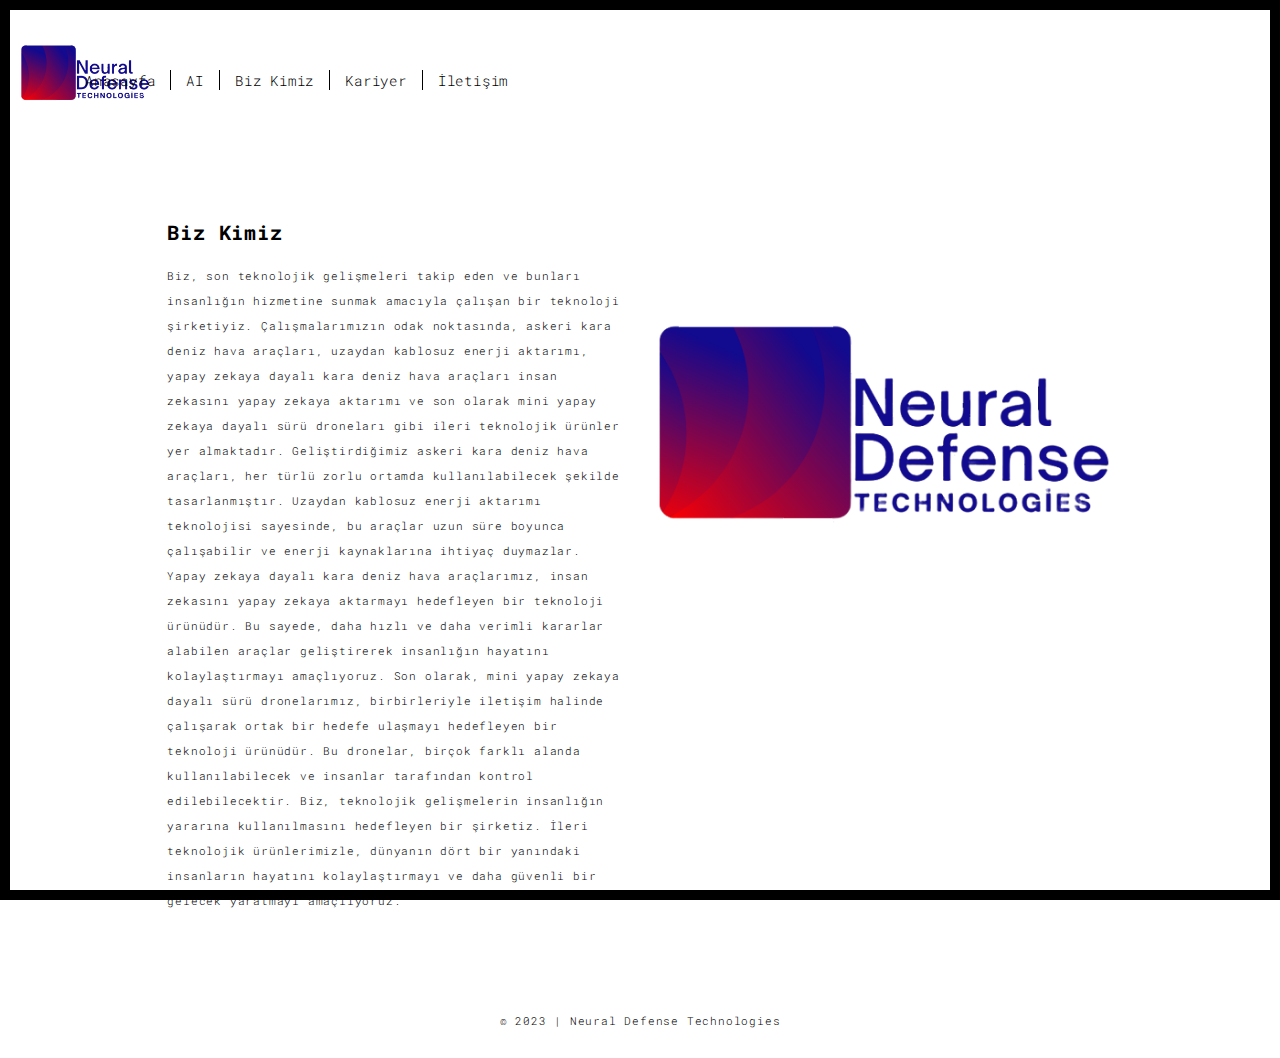
==== commit 7cb4c6a3: "Update about.html" ====
--- a/about.html
+++ b/about.html
@@ -96,7 +96,7 @@
   <div class="container">
     <div class="row">
       <div class="col-xs-12">
-        <p>© UNTITLED | Website created with <a href="http://www.mashup-template.com/" title="Create website with free html template">Mashup Template</a>/<a href="https://www.unsplash.com/" title="Beautiful Free Images">Unsplash</a></p>
+        <p>© 2023 | Neural Defense Technologies </p>
       </div>
     </div>
   </div>
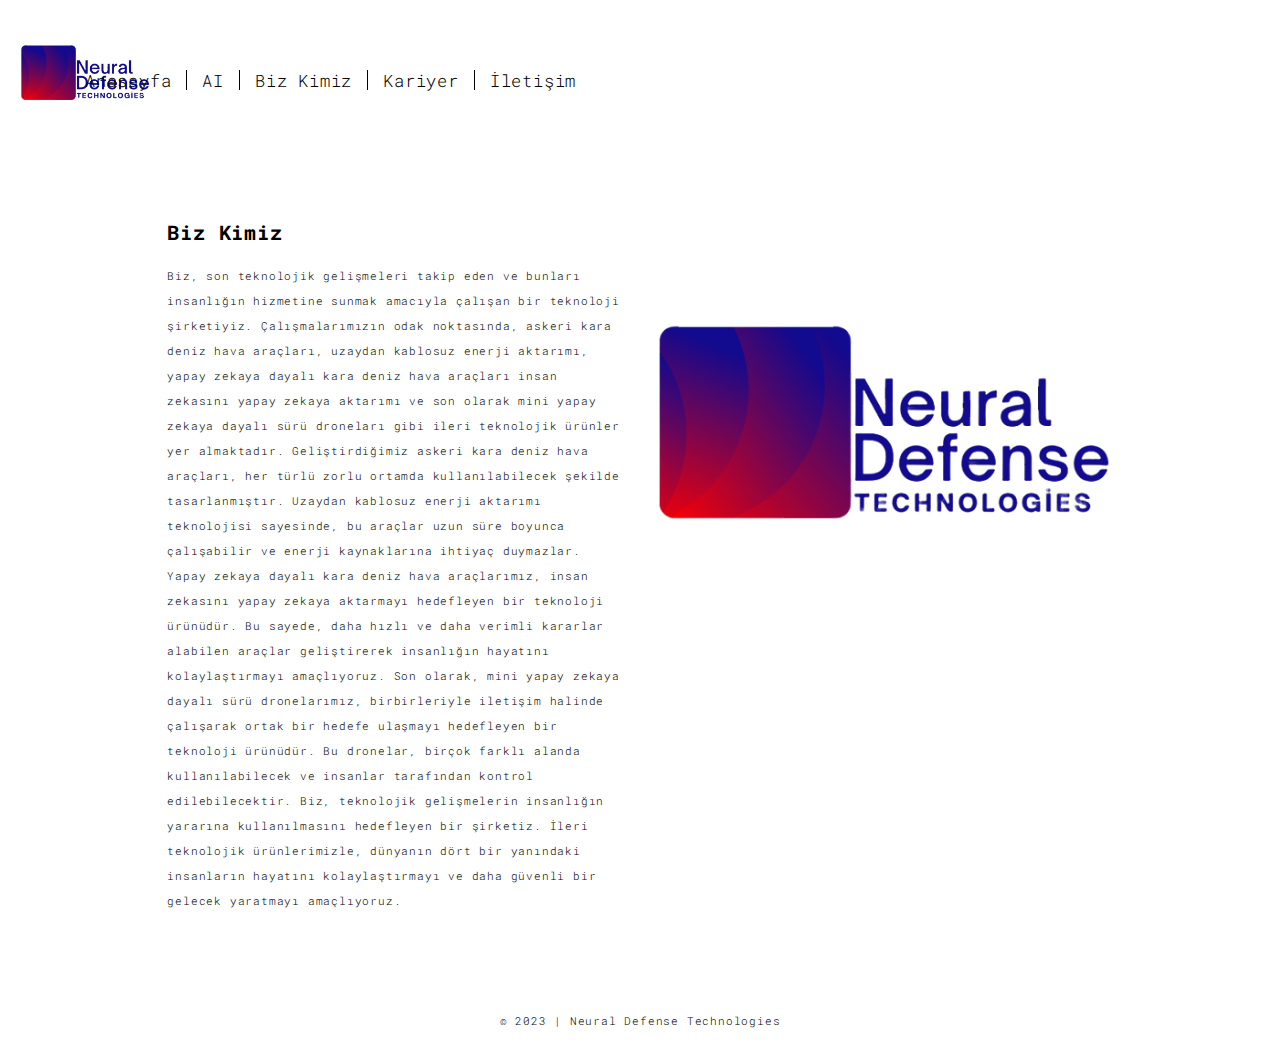
==== commit 52f932ab: "Update about.html" ====
--- a/about.html
+++ b/about.html
@@ -12,18 +12,21 @@
   <!-- Disable tap highlight on IE -->
   <meta name="msapplication-tap-highlight" content="no">
   
-  <link rel="apple-touch-icon" sizes="180x180" href="./assets/apple-icon-180x180.png">
-  <link href="./assets/favicon.ico" rel="icon">
+  <link rel="apple-touch-icon" sizes="180x180" href="./assets/logomm.png">
+  <link rel="shortcut icon" href="assets/images/NeuralDefense.ico" type="image/x-icon" >
 
-  <title>Title page</title>  
+  <title>Neural Defense Technologies</title>  
 
-<link href="./main.3f6952e4.css" rel="stylesheet"></head>
+<link href="./main.3f6952e4.css" rel="stylesheet">
+<style>
+  body::-webkit-scrollbar {
+      display: none;
+  }
+  
+  </style></head>
 
 <body class="">
-<div id="site-border-left"></div>
-<div id="site-border-right"></div>
-<div id="site-border-top"></div>
-<div id="site-border-bottom"></div>
+
  <!-- Add your content of header -->
  <header>
   <nav class="navbar  navbar-fixed-top navbar-default">
--- a/main.3f6952e4.css
+++ b/main.3f6952e4.css
@@ -5,5 +5,5 @@
  */
 /*! normalize.css v3.0.3 | MIT License | github.com/necolas/normalize.css */html{font-family:sans-serif;-ms-text-size-adjust:100%;-webkit-text-size-adjust:100%}body{margin:0}article,aside,details,figcaption,figure,footer,header,hgroup,main,menu,nav,section,summary{display:block}audio,canvas,progress,video{display:inline-block;vertical-align:baseline}audio:not([controls]){display:none;height:0}[hidden],template{display:none}a{background-color:transparent}a:active,a:hover{outline:0}abbr[title]{border-bottom:1px dotted}b,strong{font-weight:700}dfn{font-style:italic}h1{font-size:2em;margin:.67em 0}mark{background:#ff0;color:#000}small{font-size:80%}sub,sup{font-size:75%;line-height:0;position:relative;vertical-align:baseline}sup{top:-.5em}sub{bottom:-.25em}img{border:0}svg:not(:root){overflow:hidden}figure{margin:1em 40px}hr{box-sizing:content-box;height:0}pre{overflow:auto}code,kbd,pre,samp{font-family:monospace,monospace;font-size:1em}button,input,optgroup,select,textarea{color:inherit;font:inherit;margin:0}button{overflow:visible}button,select{text-transform:none}button,html input[type=button],input[type=reset],input[type=submit]{-webkit-appearance:button;cursor:pointer}button[disabled],html input[disabled]{cursor:default}button::-moz-focus-inner,input::-moz-focus-inner{border:0;padding:0}input{line-height:normal}input[type=checkbox],input[type=radio]{box-sizing:border-box;padding:0}input[type=number]::-webkit-inner-spin-button,input[type=number]::-webkit-outer-spin-button{height:auto}input[type=search]{-webkit-appearance:textfield;box-sizing:content-box}input[type=search]::-webkit-search-cancel-button,input[type=search]::-webkit-search-decoration{-webkit-appearance:none}fieldset{border:1px solid silver;margin:0 2px;padding:.35em .625em .75em}textarea{overflow:auto}optgroup{font-weight:700}table{border-collapse:collapse;border-spacing:0}td,th{padding:0}
 
-/*! Source: https://github.com/h5bp/html5-boilerplate/blob/master/src/css/main.css */@media print{*,:after,:before{background:transparent!important;color:#000!important;box-shadow:none!important;text-shadow:none!important}a,a:visited{text-decoration:underline}a[href]:after{content:" (" attr(href) ")"}abbr[title]:after{content:" (" attr(title) ")"}a[href^="#"]:after,a[href^="javascript:"]:after{content:""}blockquote,pre{border:1px solid #999;page-break-inside:avoid}thead{display:table-header-group}img,tr{page-break-inside:avoid}img{max-width:100%!important}h2,h3,p{orphans:3;widows:3}h2,h3{page-break-after:avoid}.navbar{display:none}.btn>.caret,.dropup>.btn>.caret{border-top-color:#000!important}.label{border:1px solid #000}.table{border-collapse:collapse!important}.table td,.table th{background-color:#fff!important}.table-bordered td,.table-bordered th{border:1px solid #ddd!important}}*,:after,:before{-webkit-box-sizing:border-box;-moz-box-sizing:border-box;box-sizing:border-box}html{font-size:10px;-webkit-tap-highlight-color:transparent}body{font-family:Roboto Mono,Helvetica,Arial,sans-serif;font-size:11px;line-height:1.78;color:#000;background-color:#fff}button,input,select,textarea{font-family:inherit;font-size:inherit;line-height:inherit}a{color:#001aff;text-decoration:none}a:focus,a:hover{color:#0012b3;text-decoration:underline}a:focus{outline:5px auto -webkit-focus-ring-color;outline-offset:-2px}figure{margin:0}img{vertical-align:middle}.img-responsive{display:block;max-width:100%;height:auto}.img-rounded{border-radius:0}.img-thumbnail{padding:4px;line-height:1.78;background-color:#fff;border:1px solid #ddd;border-radius:0;-webkit-transition:all .2s ease-in-out;-o-transition:all .2s ease-in-out;transition:all .2s ease-in-out;display:inline-block;max-width:100%;height:auto}.img-circle{border-radius:50%}hr{margin-top:19px;margin-bottom:19px;border:0;border-top:1px solid #eee}.sr-only{position:absolute;width:1px;height:1px;margin:-1px;padding:0;overflow:hidden;clip:rect(0,0,0,0);border:0}.sr-only-focusable:active,.sr-only-focusable:focus{position:static;width:auto;height:auto;margin:0;overflow:visible;clip:auto}[role=button]{cursor:pointer}.h1,.h2,.h3,.h4,.h5,.h6,h1,h2,h3,h4,h5,h6{font-family:Roboto Mono,Helvetica,Arial,sans-serif;font-weight:700;line-height:1.1;color:#000}.h1 .small,.h1 small,.h2 .small,.h2 small,.h3 .small,.h3 small,.h4 .small,.h4 small,.h5 .small,.h5 small,.h6 .small,.h6 small,h1 .small,h1 small,h2 .small,h2 small,h3 .small,h3 small,h4 .small,h4 small,h5 .small,h5 small,h6 .small,h6 small{font-weight:400;line-height:1;color:#777}.h1,.h2,.h3,h1,h2,h3{margin-top:19px;margin-bottom:9.5px}.h1 .small,.h1 small,.h2 .small,.h2 small,.h3 .small,.h3 small,h1 .small,h1 small,h2 .small,h2 small,h3 .small,h3 small{font-size:65%}.h4,.h5,.h6,h4,h5,h6{margin-top:9.5px;margin-bottom:9.5px}.h4 .small,.h4 small,.h5 .small,.h5 small,.h6 .small,.h6 small,h4 .small,h4 small,h5 .small,h5 small,h6 .small,h6 small{font-size:75%}.h1,h1{font-size:70px}.h2,h2{font-size:30px}.h3,h3{font-size:20px}.h4,.h5,h4,h5{font-size:11px}.h6,h6{font-size:10px}p{margin:0 0 9.5px}.lead{margin-bottom:19px;font-size:12px;font-weight:300;line-height:1.4}@media (min-width:768px){.lead{font-size:16.5px}}.small,small{font-size:90%}.mark,mark{background-color:#fcf8e3;padding:.2em}.text-left{text-align:left}.text-right{text-align:right}.text-center{text-align:center}.text-justify{text-align:justify}.text-nowrap{white-space:nowrap}.text-lowercase{text-transform:lowercase}.initialism,.text-uppercase{text-transform:uppercase}.text-capitalize{text-transform:capitalize}.text-muted{color:#777}.text-primary{color:#001aff}a.text-primary:focus,a.text-primary:hover{color:#0015cc}.text-success{color:#fff}a.text-success:focus,a.text-success:hover{color:#e6e6e6}.text-info{color:#31708f}a.text-info:focus,a.text-info:hover{color:#245269}.text-warning{color:#8a6d3b}a.text-warning:focus,a.text-warning:hover{color:#66512c}.text-danger{color:#fff}a.text-danger:focus,a.text-danger:hover{color:#e6e6e6}.bg-primary{color:#fff;background-color:#001aff}a.bg-primary:focus,a.bg-primary:hover{background-color:#0015cc}.bg-success,a.bg-success:focus,a.bg-success:hover{background-color:#000}.bg-info{background-color:#d9edf7}a.bg-info:focus,a.bg-info:hover{background-color:#afd9ee}.bg-warning{background-color:#fcf8e3}a.bg-warning:focus,a.bg-warning:hover{background-color:#f7ecb5}.bg-danger{background-color:red}a.bg-danger:focus,a.bg-danger:hover{background-color:#c00}.page-header{padding-bottom:8.5px;margin:38px 0 19px;border-bottom:1px solid #eee}ol,ul{margin-top:0;margin-bottom:9.5px}ol ol,ol ul,ul ol,ul ul{margin-bottom:0}.list-inline,.list-unstyled{padding-left:0;list-style:none}.list-inline{margin-left:-5px}.list-inline>li{display:inline-block;padding-left:5px;padding-right:5px}dl{margin-top:0;margin-bottom:19px}dd,dt{line-height:1.78}dt{font-weight:700}dd{margin-left:0}.dl-horizontal dd:after,.dl-horizontal dd:before{content:" ";display:table}.dl-horizontal dd:after{clear:both}@media (min-width:768px){.dl-horizontal dt{float:left;width:160px;clear:left;text-align:right;overflow:hidden;text-overflow:ellipsis;white-space:nowrap}.dl-horizontal dd{margin-left:180px}}abbr[data-original-title],abbr[title]{cursor:help;border-bottom:1px dotted #777}.initialism{font-size:90%}blockquote{padding:9.5px 19px;margin:0 0 19px;font-size:13.75px;border-left:5px solid #eee}blockquote ol:last-child,blockquote p:last-child,blockquote ul:last-child{margin-bottom:0}blockquote .small,blockquote footer,blockquote small{display:block;font-size:80%;line-height:1.78;color:#777}blockquote .small:before,blockquote footer:before,blockquote small:before{content:"\2014   \A0"}.blockquote-reverse,blockquote.pull-right{padding-right:15px;padding-left:0;border-right:5px solid #eee;border-left:0;text-align:right}.blockquote-reverse .small:before,.blockquote-reverse footer:before,.blockquote-reverse small:before,blockquote.pull-right .small:before,blockquote.pull-right footer:before,blockquote.pull-right small:before{content:""}.blockquote-reverse .small:after,.blockquote-reverse footer:after,.blockquote-reverse small:after,blockquote.pull-right .small:after,blockquote.pull-right footer:after,blockquote.pull-right small:after{content:"\A0   \2014"}address{margin-bottom:19px;font-style:normal;line-height:1.78}code,kbd,pre,samp{font-family:Menlo,Monaco,Consolas,Courier New,monospace}code{color:#c7254e;background-color:#f9f2f4}code,kbd{padding:2px 4px;font-size:90%;border-radius:0}kbd{color:#fff;background-color:#333;box-shadow:inset 0 -1px 0 rgba(0,0,0,.25)}kbd kbd{padding:0;font-size:100%;font-weight:700;box-shadow:none}pre{display:block;padding:9px;margin:0 0 9.5px;font-size:10px;line-height:1.78;word-break:break-all;word-wrap:break-word;color:#333;background-color:#f5f5f5;border:1px solid #ccc;border-radius:0}pre code{padding:0;font-size:inherit;color:inherit;white-space:pre-wrap;background-color:transparent;border-radius:0}.pre-scrollable{max-height:340px;overflow-y:scroll}.container{margin-right:auto;margin-left:auto;padding-left:15px;padding-right:15px}.container:after,.container:before{content:" ";display:table}.container:after{clear:both}@media (min-width:768px){.container{width:750px}}@media (min-width:992px){.container{width:970px}}@media (min-width:1200px){.container{width:1170px}}.container-fluid{margin-right:auto;margin-left:auto;padding-left:15px;padding-right:15px}.container-fluid:after,.container-fluid:before{content:" ";display:table}.container-fluid:after{clear:both}.row{margin-left:-15px;margin-right:-15px}.row:after,.row:before{content:" ";display:table}.row:after{clear:both}.col-lg-1,.col-lg-2,.col-lg-3,.col-lg-4,.col-lg-5,.col-lg-6,.col-lg-7,.col-lg-8,.col-lg-9,.col-lg-10,.col-lg-11,.col-lg-12,.col-md-1,.col-md-2,.col-md-3,.col-md-4,.col-md-5,.col-md-6,.col-md-7,.col-md-8,.col-md-9,.col-md-10,.col-md-11,.col-md-12,.col-sm-1,.col-sm-2,.col-sm-3,.col-sm-4,.col-sm-5,.col-sm-6,.col-sm-7,.col-sm-8,.col-sm-9,.col-sm-10,.col-sm-11,.col-sm-12,.col-xs-1,.col-xs-2,.col-xs-3,.col-xs-4,.col-xs-5,.col-xs-6,.col-xs-7,.col-xs-8,.col-xs-9,.col-xs-10,.col-xs-11,.col-xs-12{position:relative;min-height:1px;padding-left:15px;padding-right:15px}.col-xs-1,.col-xs-2,.col-xs-3,.col-xs-4,.col-xs-5,.col-xs-6,.col-xs-7,.col-xs-8,.col-xs-9,.col-xs-10,.col-xs-11,.col-xs-12{float:left}.col-xs-1{width:8.33333%}.col-xs-2{width:16.66667%}.col-xs-3{width:25%}.col-xs-4{width:33.33333%}.col-xs-5{width:41.66667%}.col-xs-6{width:50%}.col-xs-7{width:58.33333%}.col-xs-8{width:66.66667%}.col-xs-9{width:75%}.col-xs-10{width:83.33333%}.col-xs-11{width:91.66667%}.col-xs-12{width:100%}.col-xs-pull-0{right:auto}.col-xs-pull-1{right:8.33333%}.col-xs-pull-2{right:16.66667%}.col-xs-pull-3{right:25%}.col-xs-pull-4{right:33.33333%}.col-xs-pull-5{right:41.66667%}.col-xs-pull-6{right:50%}.col-xs-pull-7{right:58.33333%}.col-xs-pull-8{right:66.66667%}.col-xs-pull-9{right:75%}.col-xs-pull-10{right:83.33333%}.col-xs-pull-11{right:91.66667%}.col-xs-pull-12{right:100%}.col-xs-push-0{left:auto}.col-xs-push-1{left:8.33333%}.col-xs-push-2{left:16.66667%}.col-xs-push-3{left:25%}.col-xs-push-4{left:33.33333%}.col-xs-push-5{left:41.66667%}.col-xs-push-6{left:50%}.col-xs-push-7{left:58.33333%}.col-xs-push-8{left:66.66667%}.col-xs-push-9{left:75%}.col-xs-push-10{left:83.33333%}.col-xs-push-11{left:91.66667%}.col-xs-push-12{left:100%}.col-xs-offset-0{margin-left:0}.col-xs-offset-1{margin-left:8.33333%}.col-xs-offset-2{margin-left:16.66667%}.col-xs-offset-3{margin-left:25%}.col-xs-offset-4{margin-left:33.33333%}.col-xs-offset-5{margin-left:41.66667%}.col-xs-offset-6{margin-left:50%}.col-xs-offset-7{margin-left:58.33333%}.col-xs-offset-8{margin-left:66.66667%}.col-xs-offset-9{margin-left:75%}.col-xs-offset-10{margin-left:83.33333%}.col-xs-offset-11{margin-left:91.66667%}.col-xs-offset-12{margin-left:100%}@media (min-width:768px){.col-sm-1,.col-sm-2,.col-sm-3,.col-sm-4,.col-sm-5,.col-sm-6,.col-sm-7,.col-sm-8,.col-sm-9,.col-sm-10,.col-sm-11,.col-sm-12{float:left}.col-sm-1{width:8.33333%}.col-sm-2{width:16.66667%}.col-sm-3{width:25%}.col-sm-4{width:33.33333%}.col-sm-5{width:41.66667%}.col-sm-6{width:50%}.col-sm-7{width:58.33333%}.col-sm-8{width:66.66667%}.col-sm-9{width:75%}.col-sm-10{width:83.33333%}.col-sm-11{width:91.66667%}.col-sm-12{width:100%}.col-sm-pull-0{right:auto}.col-sm-pull-1{right:8.33333%}.col-sm-pull-2{right:16.66667%}.col-sm-pull-3{right:25%}.col-sm-pull-4{right:33.33333%}.col-sm-pull-5{right:41.66667%}.col-sm-pull-6{right:50%}.col-sm-pull-7{right:58.33333%}.col-sm-pull-8{right:66.66667%}.col-sm-pull-9{right:75%}.col-sm-pull-10{right:83.33333%}.col-sm-pull-11{right:91.66667%}.col-sm-pull-12{right:100%}.col-sm-push-0{left:auto}.col-sm-push-1{left:8.33333%}.col-sm-push-2{left:16.66667%}.col-sm-push-3{left:25%}.col-sm-push-4{left:33.33333%}.col-sm-push-5{left:41.66667%}.col-sm-push-6{left:50%}.col-sm-push-7{left:58.33333%}.col-sm-push-8{left:66.66667%}.col-sm-push-9{left:75%}.col-sm-push-10{left:83.33333%}.col-sm-push-11{left:91.66667%}.col-sm-push-12{left:100%}.col-sm-offset-0{margin-left:0}.col-sm-offset-1{margin-left:8.33333%}.col-sm-offset-2{margin-left:16.66667%}.col-sm-offset-3{margin-left:25%}.col-sm-offset-4{margin-left:33.33333%}.col-sm-offset-5{margin-left:41.66667%}.col-sm-offset-6{margin-left:50%}.col-sm-offset-7{margin-left:58.33333%}.col-sm-offset-8{margin-left:66.66667%}.col-sm-offset-9{margin-left:75%}.col-sm-offset-10{margin-left:83.33333%}.col-sm-offset-11{margin-left:91.66667%}.col-sm-offset-12{margin-left:100%}}@media (min-width:992px){.col-md-1,.col-md-2,.col-md-3,.col-md-4,.col-md-5,.col-md-6,.col-md-7,.col-md-8,.col-md-9,.col-md-10,.col-md-11,.col-md-12{float:left}.col-md-1{width:8.33333%}.col-md-2{width:16.66667%}.col-md-3{width:25%}.col-md-4{width:33.33333%}.col-md-5{width:41.66667%}.col-md-6{width:50%}.col-md-7{width:58.33333%}.col-md-8{width:66.66667%}.col-md-9{width:75%}.col-md-10{width:83.33333%}.col-md-11{width:91.66667%}.col-md-12{width:100%}.col-md-pull-0{right:auto}.col-md-pull-1{right:8.33333%}.col-md-pull-2{right:16.66667%}.col-md-pull-3{right:25%}.col-md-pull-4{right:33.33333%}.col-md-pull-5{right:41.66667%}.col-md-pull-6{right:50%}.col-md-pull-7{right:58.33333%}.col-md-pull-8{right:66.66667%}.col-md-pull-9{right:75%}.col-md-pull-10{right:83.33333%}.col-md-pull-11{right:91.66667%}.col-md-pull-12{right:100%}.col-md-push-0{left:auto}.col-md-push-1{left:8.33333%}.col-md-push-2{left:16.66667%}.col-md-push-3{left:25%}.col-md-push-4{left:33.33333%}.col-md-push-5{left:41.66667%}.col-md-push-6{left:50%}.col-md-push-7{left:58.33333%}.col-md-push-8{left:66.66667%}.col-md-push-9{left:75%}.col-md-push-10{left:83.33333%}.col-md-push-11{left:91.66667%}.col-md-push-12{left:100%}.col-md-offset-0{margin-left:0}.col-md-offset-1{margin-left:8.33333%}.col-md-offset-2{margin-left:16.66667%}.col-md-offset-3{margin-left:25%}.col-md-offset-4{margin-left:33.33333%}.col-md-offset-5{margin-left:41.66667%}.col-md-offset-6{margin-left:50%}.col-md-offset-7{margin-left:58.33333%}.col-md-offset-8{margin-left:66.66667%}.col-md-offset-9{margin-left:75%}.col-md-offset-10{margin-left:83.33333%}.col-md-offset-11{margin-left:91.66667%}.col-md-offset-12{margin-left:100%}}@media (min-width:1200px){.col-lg-1,.col-lg-2,.col-lg-3,.col-lg-4,.col-lg-5,.col-lg-6,.col-lg-7,.col-lg-8,.col-lg-9,.col-lg-10,.col-lg-11,.col-lg-12{float:left}.col-lg-1{width:8.33333%}.col-lg-2{width:16.66667%}.col-lg-3{width:25%}.col-lg-4{width:33.33333%}.col-lg-5{width:41.66667%}.col-lg-6{width:50%}.col-lg-7{width:58.33333%}.col-lg-8{width:66.66667%}.col-lg-9{width:75%}.col-lg-10{width:83.33333%}.col-lg-11{width:91.66667%}.col-lg-12{width:100%}.col-lg-pull-0{right:auto}.col-lg-pull-1{right:8.33333%}.col-lg-pull-2{right:16.66667%}.col-lg-pull-3{right:25%}.col-lg-pull-4{right:33.33333%}.col-lg-pull-5{right:41.66667%}.col-lg-pull-6{right:50%}.col-lg-pull-7{right:58.33333%}.col-lg-pull-8{right:66.66667%}.col-lg-pull-9{right:75%}.col-lg-pull-10{right:83.33333%}.col-lg-pull-11{right:91.66667%}.col-lg-pull-12{right:100%}.col-lg-push-0{left:auto}.col-lg-push-1{left:8.33333%}.col-lg-push-2{left:16.66667%}.col-lg-push-3{left:25%}.col-lg-push-4{left:33.33333%}.col-lg-push-5{left:41.66667%}.col-lg-push-6{left:50%}.col-lg-push-7{left:58.33333%}.col-lg-push-8{left:66.66667%}.col-lg-push-9{left:75%}.col-lg-push-10{left:83.33333%}.col-lg-push-11{left:91.66667%}.col-lg-push-12{left:100%}.col-lg-offset-0{margin-left:0}.col-lg-offset-1{margin-left:8.33333%}.col-lg-offset-2{margin-left:16.66667%}.col-lg-offset-3{margin-left:25%}.col-lg-offset-4{margin-left:33.33333%}.col-lg-offset-5{margin-left:41.66667%}.col-lg-offset-6{margin-left:50%}.col-lg-offset-7{margin-left:58.33333%}.col-lg-offset-8{margin-left:66.66667%}.col-lg-offset-9{margin-left:75%}.col-lg-offset-10{margin-left:83.33333%}.col-lg-offset-11{margin-left:91.66667%}.col-lg-offset-12{margin-left:100%}}table{background-color:transparent}caption{padding-top:8px;padding-bottom:8px;color:#777}caption,th{text-align:left}.table{width:100%;max-width:100%;margin-bottom:19px}.table>tbody>tr>td,.table>tbody>tr>th,.table>tfoot>tr>td,.table>tfoot>tr>th,.table>thead>tr>td,.table>thead>tr>th{padding:8px;line-height:1.78;vertical-align:top;border-top:1px solid #ddd}.table>thead>tr>th{vertical-align:bottom;border-bottom:2px solid #ddd}.table>caption+thead>tr:first-child>td,.table>caption+thead>tr:first-child>th,.table>colgroup+thead>tr:first-child>td,.table>colgroup+thead>tr:first-child>th,.table>thead:first-child>tr:first-child>td,.table>thead:first-child>tr:first-child>th{border-top:0}.table>tbody+tbody{border-top:2px solid #ddd}.table .table{background-color:#fff}.table-condensed>tbody>tr>td,.table-condensed>tbody>tr>th,.table-condensed>tfoot>tr>td,.table-condensed>tfoot>tr>th,.table-condensed>thead>tr>td,.table-condensed>thead>tr>th{padding:5px}.table-bordered,.table-bordered>tbody>tr>td,.table-bordered>tbody>tr>th,.table-bordered>tfoot>tr>td,.table-bordered>tfoot>tr>th,.table-bordered>thead>tr>td,.table-bordered>thead>tr>th{border:1px solid #ddd}.table-bordered>thead>tr>td,.table-bordered>thead>tr>th{border-bottom-width:2px}.table-striped>tbody>tr:nth-of-type(odd){background-color:#f9f9f9}.table-hover>tbody>tr:hover{background-color:#f5f5f5}table col[class*=col-]{position:static;float:none;display:table-column}table td[class*=col-],table th[class*=col-]{position:static;float:none;display:table-cell}.table>tbody>tr.active>td,.table>tbody>tr.active>th,.table>tbody>tr>td.active,.table>tbody>tr>th.active,.table>tfoot>tr.active>td,.table>tfoot>tr.active>th,.table>tfoot>tr>td.active,.table>tfoot>tr>th.active,.table>thead>tr.active>td,.table>thead>tr.active>th,.table>thead>tr>td.active,.table>thead>tr>th.active{background-color:#f5f5f5}.table-hover>tbody>tr.active:hover>td,.table-hover>tbody>tr.active:hover>th,.table-hover>tbody>tr:hover>.active,.table-hover>tbody>tr>td.active:hover,.table-hover>tbody>tr>th.active:hover{background-color:#e8e8e8}.table-hover>tbody>tr.success:hover>td,.table-hover>tbody>tr.success:hover>th,.table-hover>tbody>tr:hover>.success,.table-hover>tbody>tr>td.success:hover,.table-hover>tbody>tr>th.success:hover,.table>tbody>tr.success>td,.table>tbody>tr.success>th,.table>tbody>tr>td.success,.table>tbody>tr>th.success,.table>tfoot>tr.success>td,.table>tfoot>tr.success>th,.table>tfoot>tr>td.success,.table>tfoot>tr>th.success,.table>thead>tr.success>td,.table>thead>tr.success>th,.table>thead>tr>td.success,.table>thead>tr>th.success{background-color:#000}.table>tbody>tr.info>td,.table>tbody>tr.info>th,.table>tbody>tr>td.info,.table>tbody>tr>th.info,.table>tfoot>tr.info>td,.table>tfoot>tr.info>th,.table>tfoot>tr>td.info,.table>tfoot>tr>th.info,.table>thead>tr.info>td,.table>thead>tr.info>th,.table>thead>tr>td.info,.table>thead>tr>th.info{background-color:#d9edf7}.table-hover>tbody>tr.info:hover>td,.table-hover>tbody>tr.info:hover>th,.table-hover>tbody>tr:hover>.info,.table-hover>tbody>tr>td.info:hover,.table-hover>tbody>tr>th.info:hover{background-color:#c4e3f3}.table>tbody>tr.warning>td,.table>tbody>tr.warning>th,.table>tbody>tr>td.warning,.table>tbody>tr>th.warning,.table>tfoot>tr.warning>td,.table>tfoot>tr.warning>th,.table>tfoot>tr>td.warning,.table>tfoot>tr>th.warning,.table>thead>tr.warning>td,.table>thead>tr.warning>th,.table>thead>tr>td.warning,.table>thead>tr>th.warning{background-color:#fcf8e3}.table-hover>tbody>tr.warning:hover>td,.table-hover>tbody>tr.warning:hover>th,.table-hover>tbody>tr:hover>.warning,.table-hover>tbody>tr>td.warning:hover,.table-hover>tbody>tr>th.warning:hover{background-color:#faf2cc}.table>tbody>tr.danger>td,.table>tbody>tr.danger>th,.table>tbody>tr>td.danger,.table>tbody>tr>th.danger,.table>tfoot>tr.danger>td,.table>tfoot>tr.danger>th,.table>tfoot>tr>td.danger,.table>tfoot>tr>th.danger,.table>thead>tr.danger>td,.table>thead>tr.danger>th,.table>thead>tr>td.danger,.table>thead>tr>th.danger{background-color:red}.table-hover>tbody>tr.danger:hover>td,.table-hover>tbody>tr.danger:hover>th,.table-hover>tbody>tr:hover>.danger,.table-hover>tbody>tr>td.danger:hover,.table-hover>tbody>tr>th.danger:hover{background-color:#e60000}.table-responsive{overflow-x:auto;min-height:.01%}@media screen and (max-width:767px){.table-responsive{width:100%;margin-bottom:14.25px;overflow-y:hidden;-ms-overflow-style:-ms-autohiding-scrollbar;border:1px solid #ddd}.table-responsive>.table{margin-bottom:0}.table-responsive>.table>tbody>tr>td,.table-responsive>.table>tbody>tr>th,.table-responsive>.table>tfoot>tr>td,.table-responsive>.table>tfoot>tr>th,.table-responsive>.table>thead>tr>td,.table-responsive>.table>thead>tr>th{white-space:nowrap}.table-responsive>.table-bordered{border:0}.table-responsive>.table-bordered>tbody>tr>td:first-child,.table-responsive>.table-bordered>tbody>tr>th:first-child,.table-responsive>.table-bordered>tfoot>tr>td:first-child,.table-responsive>.table-bordered>tfoot>tr>th:first-child,.table-responsive>.table-bordered>thead>tr>td:first-child,.table-responsive>.table-bordered>thead>tr>th:first-child{border-left:0}.table-responsive>.table-bordered>tbody>tr>td:last-child,.table-responsive>.table-bordered>tbody>tr>th:last-child,.table-responsive>.table-bordered>tfoot>tr>td:last-child,.table-responsive>.table-bordered>tfoot>tr>th:last-child,.table-responsive>.table-bordered>thead>tr>td:last-child,.table-responsive>.table-bordered>thead>tr>th:last-child{border-right:0}.table-responsive>.table-bordered>tbody>tr:last-child>td,.table-responsive>.table-bordered>tbody>tr:last-child>th,.table-responsive>.table-bordered>tfoot>tr:last-child>td,.table-responsive>.table-bordered>tfoot>tr:last-child>th{border-bottom:0}}fieldset{margin:0;min-width:0}fieldset,legend{padding:0;border:0}legend{display:block;width:100%;margin-bottom:19px;font-size:16.5px;line-height:inherit;color:#333;border-bottom:1px solid #e5e5e5}label{display:inline-block;max-width:100%;margin-bottom:5px;font-weight:700}input[type=search]{-webkit-box-sizing:border-box;-moz-box-sizing:border-box;box-sizing:border-box}input[type=checkbox],input[type=radio]{margin:4px 0 0;margin-top:1px\9;line-height:normal}input[type=file]{display:block}input[type=range]{display:block;width:100%}select[multiple],select[size]{height:auto}input[type=checkbox]:focus,input[type=file]:focus,input[type=radio]:focus{outline:5px auto -webkit-focus-ring-color;outline-offset:-2px}output{padding-top:9px}.form-control,output{display:block;font-size:11px;line-height:1.78;color:#555}.form-control{width:100%;height:40px;padding:8px 14px;background-color:#fff;background-image:none;border:1px solid #000;border-radius:0;-webkit-box-shadow:inset 0 1px 1px rgba(0,0,0,.075);box-shadow:inset 0 1px 1px rgba(0,0,0,.075);-webkit-transition:border-color .15s ease-in-out,box-shadow .15s ease-in-out;-o-transition:border-color ease-in-out .15s,box-shadow ease-in-out .15s;transition:border-color .15s ease-in-out,box-shadow .15s ease-in-out}.form-control:focus{border-color:#66afe9;-webkit-box-shadow:inset 0 1px 1px rgba(0,0,0,.075),0 0 8px rgba(102,175,233,.6);box-shadow:inset 0 1px 1px rgba(0,0,0,.075),0 0 8px rgba(102,175,233,.6)}.form-control::-moz-placeholder{color:#999;opacity:1}.form-control:-ms-input-placeholder{color:#999}.form-control::-webkit-input-placeholder{color:#999}.form-control::-ms-expand{border:0;background-color:transparent}.form-control[disabled],.form-control[readonly],fieldset[disabled] .form-control{background-color:#eee;opacity:1}.form-control[disabled],fieldset[disabled] .form-control{cursor:not-allowed}textarea.form-control{height:auto}input[type=search]{-webkit-appearance:none}@media screen and (-webkit-min-device-pixel-ratio:0){input[type=date].form-control,input[type=datetime-local].form-control,input[type=month].form-control,input[type=time].form-control{line-height:40px}.input-group-sm>.input-group-btn>input[type=date].btn,.input-group-sm>.input-group-btn>input[type=datetime-local].btn,.input-group-sm>.input-group-btn>input[type=month].btn,.input-group-sm>.input-group-btn>input[type=time].btn,.input-group-sm>input[type=date].form-control,.input-group-sm>input[type=date].input-group-addon,.input-group-sm>input[type=datetime-local].form-control,.input-group-sm>input[type=datetime-local].input-group-addon,.input-group-sm>input[type=month].form-control,.input-group-sm>input[type=month].input-group-addon,.input-group-sm>input[type=time].form-control,.input-group-sm>input[type=time].input-group-addon,.input-group-sm input[type=date],.input-group-sm input[type=datetime-local],.input-group-sm input[type=month],.input-group-sm input[type=time],input[type=date].input-sm,input[type=datetime-local].input-sm,input[type=month].input-sm,input[type=time].input-sm{line-height:27px}.input-group-lg>.input-group-btn>input[type=date].btn,.input-group-lg>.input-group-btn>input[type=datetime-local].btn,.input-group-lg>.input-group-btn>input[type=month].btn,.input-group-lg>.input-group-btn>input[type=time].btn,.input-group-lg>input[type=date].form-control,.input-group-lg>input[type=date].input-group-addon,.input-group-lg>input[type=datetime-local].form-control,.input-group-lg>input[type=datetime-local].input-group-addon,.input-group-lg>input[type=month].form-control,.input-group-lg>input[type=month].input-group-addon,.input-group-lg>input[type=time].form-control,.input-group-lg>input[type=time].input-group-addon,.input-group-lg input[type=date],.input-group-lg input[type=datetime-local],.input-group-lg input[type=month],.input-group-lg input[type=time],input[type=date].input-lg,input[type=datetime-local].input-lg,input[type=month].input-lg,input[type=time].input-lg{line-height:41px}}.form-group{margin-bottom:15px}.checkbox,.radio{position:relative;display:block;margin-top:10px;margin-bottom:10px}.checkbox label,.radio label{min-height:19px;padding-left:20px;margin-bottom:0;font-weight:400;cursor:pointer}.checkbox-inline input[type=checkbox],.checkbox input[type=checkbox],.radio-inline input[type=radio],.radio input[type=radio]{position:absolute;margin-left:-20px;margin-top:4px\9}.checkbox+.checkbox,.radio+.radio{margin-top:-5px}.checkbox-inline,.radio-inline{position:relative;display:inline-block;padding-left:20px;margin-bottom:0;vertical-align:middle;font-weight:400;cursor:pointer}.checkbox-inline+.checkbox-inline,.radio-inline+.radio-inline{margin-top:0;margin-left:10px}.checkbox-inline.disabled,.checkbox.disabled label,.radio-inline.disabled,.radio.disabled label,fieldset[disabled] .checkbox-inline,fieldset[disabled] .checkbox label,fieldset[disabled] .radio-inline,fieldset[disabled] .radio label,fieldset[disabled] input[type=checkbox],fieldset[disabled] input[type=radio],input[type=checkbox].disabled,input[type=checkbox][disabled],input[type=radio].disabled,input[type=radio][disabled]{cursor:not-allowed}.form-control-static{padding-top:9px;padding-bottom:9px;margin-bottom:0;min-height:30px}.form-control-static.input-lg,.form-control-static.input-sm,.input-group-lg>.form-control-static.form-control,.input-group-lg>.form-control-static.input-group-addon,.input-group-lg>.input-group-btn>.form-control-static.btn,.input-group-sm>.form-control-static.form-control,.input-group-sm>.form-control-static.input-group-addon,.input-group-sm>.input-group-btn>.form-control-static.btn{padding-left:0;padding-right:0}.input-group-sm>.form-control,.input-group-sm>.input-group-addon,.input-group-sm>.input-group-btn>.btn,.input-sm{height:27px;padding:5px 10px;font-size:10px;line-height:1.5;border-radius:0}.input-group-sm>.input-group-btn>select.btn,.input-group-sm>select.form-control,.input-group-sm>select.input-group-addon,select.input-sm{height:27px;line-height:27px}.input-group-sm>.input-group-btn>select[multiple].btn,.input-group-sm>.input-group-btn>textarea.btn,.input-group-sm>select[multiple].form-control,.input-group-sm>select[multiple].input-group-addon,.input-group-sm>textarea.form-control,.input-group-sm>textarea.input-group-addon,select[multiple].input-sm,textarea.input-sm{height:auto}.form-group-sm .form-control{height:27px;padding:5px 10px;font-size:10px;line-height:1.5;border-radius:0}.form-group-sm select.form-control{height:27px;line-height:27px}.form-group-sm select[multiple].form-control,.form-group-sm textarea.form-control{height:auto}.form-group-sm .form-control-static{height:27px;min-height:29px;padding:6px 10px;font-size:10px;line-height:1.5}.input-group-lg>.form-control,.input-group-lg>.input-group-addon,.input-group-lg>.input-group-btn>.btn,.input-lg{height:41px;padding:10px 16px;font-size:14px;line-height:1.33333;border-radius:0}.input-group-lg>.input-group-btn>select.btn,.input-group-lg>select.form-control,.input-group-lg>select.input-group-addon,select.input-lg{height:41px;line-height:41px}.input-group-lg>.input-group-btn>select[multiple].btn,.input-group-lg>.input-group-btn>textarea.btn,.input-group-lg>select[multiple].form-control,.input-group-lg>select[multiple].input-group-addon,.input-group-lg>textarea.form-control,.input-group-lg>textarea.input-group-addon,select[multiple].input-lg,textarea.input-lg{height:auto}.form-group-lg .form-control{height:41px;padding:10px 16px;font-size:14px;line-height:1.33333;border-radius:0}.form-group-lg select.form-control{height:41px;line-height:41px}.form-group-lg select[multiple].form-control,.form-group-lg textarea.form-control{height:auto}.form-group-lg .form-control-static{height:41px;min-height:33px;padding:11px 16px;font-size:14px;line-height:1.33333}.has-feedback{position:relative}.has-feedback .form-control{padding-right:50px}.form-control-feedback{position:absolute;top:0;right:0;z-index:2;display:block;width:40px;height:40px;line-height:40px;text-align:center;pointer-events:none}.form-group-lg .form-control+.form-control-feedback,.input-group-lg+.form-control-feedback,.input-group-lg>.form-control+.form-control-feedback,.input-group-lg>.input-group-addon+.form-control-feedback,.input-group-lg>.input-group-btn>.btn+.form-control-feedback,.input-lg+.form-control-feedback{width:41px;height:41px;line-height:41px}.form-group-sm .form-control+.form-control-feedback,.input-group-sm+.form-control-feedback,.input-group-sm>.form-control+.form-control-feedback,.input-group-sm>.input-group-addon+.form-control-feedback,.input-group-sm>.input-group-btn>.btn+.form-control-feedback,.input-sm+.form-control-feedback{width:27px;height:27px;line-height:27px}.has-success .checkbox,.has-success .checkbox-inline,.has-success.checkbox-inline label,.has-success.checkbox label,.has-success .control-label,.has-success .help-block,.has-success .radio,.has-success .radio-inline,.has-success.radio-inline label,.has-success.radio label{color:#fff}.has-success .form-control{border-color:#fff;-webkit-box-shadow:inset 0 1px 1px rgba(0,0,0,.075);box-shadow:inset 0 1px 1px rgba(0,0,0,.075)}.has-success .form-control:focus{border-color:#e6e6e6;-webkit-box-shadow:inset 0 1px 1px rgba(0,0,0,.075),0 0 6px #fff;box-shadow:inset 0 1px 1px rgba(0,0,0,.075),0 0 6px #fff}.has-success .input-group-addon{color:#fff;border-color:#fff;background-color:#000}.has-success .form-control-feedback{color:#fff}.has-warning .checkbox,.has-warning .checkbox-inline,.has-warning.checkbox-inline label,.has-warning.checkbox label,.has-warning .control-label,.has-warning .help-block,.has-warning .radio,.has-warning .radio-inline,.has-warning.radio-inline label,.has-warning.radio label{color:#8a6d3b}.has-warning .form-control{border-color:#8a6d3b;-webkit-box-shadow:inset 0 1px 1px rgba(0,0,0,.075);box-shadow:inset 0 1px 1px rgba(0,0,0,.075)}.has-warning .form-control:focus{border-color:#66512c;-webkit-box-shadow:inset 0 1px 1px rgba(0,0,0,.075),0 0 6px #c0a16b;box-shadow:inset 0 1px 1px rgba(0,0,0,.075),0 0 6px #c0a16b}.has-warning .input-group-addon{color:#8a6d3b;border-color:#8a6d3b;background-color:#fcf8e3}.has-warning .form-control-feedback{color:#8a6d3b}.has-error .checkbox,.has-error .checkbox-inline,.has-error.checkbox-inline label,.has-error.checkbox label,.has-error .control-label,.has-error .help-block,.has-error .radio,.has-error .radio-inline,.has-error.radio-inline label,.has-error.radio label{color:#fff}.has-error .form-control{border-color:#fff;-webkit-box-shadow:inset 0 1px 1px rgba(0,0,0,.075);box-shadow:inset 0 1px 1px rgba(0,0,0,.075)}.has-error .form-control:focus{border-color:#e6e6e6;-webkit-box-shadow:inset 0 1px 1px rgba(0,0,0,.075),0 0 6px #fff;box-shadow:inset 0 1px 1px rgba(0,0,0,.075),0 0 6px #fff}.has-error .input-group-addon{color:#fff;border-color:#fff;background-color:red}.has-error .form-control-feedback{color:#fff}.has-feedback label~.form-control-feedback{top:24px}.has-feedback label.sr-only~.form-control-feedback{top:0}.help-block{display:block;margin-top:5px;margin-bottom:10px;color:#404040}@media (min-width:768px){.form-inline .form-group{display:inline-block;margin-bottom:0;vertical-align:middle}.form-inline .form-control{display:inline-block;width:auto;vertical-align:middle}.form-inline .form-control-static{display:inline-block}.form-inline .input-group{display:inline-table;vertical-align:middle}.form-inline .input-group .form-control,.form-inline .input-group .input-group-addon,.form-inline .input-group .input-group-btn{width:auto}.form-inline .input-group>.form-control{width:100%}.form-inline .control-label{margin-bottom:0;vertical-align:middle}.form-inline .checkbox,.form-inline .radio{display:inline-block;margin-top:0;margin-bottom:0;vertical-align:middle}.form-inline .checkbox label,.form-inline .radio label{padding-left:0}.form-inline .checkbox input[type=checkbox],.form-inline .radio input[type=radio]{position:relative;margin-left:0}.form-inline .has-feedback .form-control-feedback{top:0}}.form-horizontal .checkbox,.form-horizontal .checkbox-inline,.form-horizontal .radio,.form-horizontal .radio-inline{margin-top:0;margin-bottom:0;padding-top:9px}.form-horizontal .checkbox,.form-horizontal .radio{min-height:28px}.form-horizontal .form-group{margin-left:-15px;margin-right:-15px}.form-horizontal .form-group:after,.form-horizontal .form-group:before{content:" ";display:table}.form-horizontal .form-group:after{clear:both}@media (min-width:768px){.form-horizontal .control-label{text-align:right;margin-bottom:0;padding-top:9px}}.form-horizontal .has-feedback .form-control-feedback{right:15px}@media (min-width:768px){.form-horizontal .form-group-lg .control-label{padding-top:11px;font-size:14px}}@media (min-width:768px){.form-horizontal .form-group-sm .control-label{padding-top:6px;font-size:10px}}.btn{display:inline-block;margin-bottom:0;font-weight:400;text-align:center;vertical-align:middle;touch-action:manipulation;cursor:pointer;background-image:none;border:1px solid transparent;white-space:nowrap;padding:8px 14px;font-size:11px;line-height:1.78;border-radius:0;-webkit-user-select:none;-moz-user-select:none;-ms-user-select:none;user-select:none}.btn.active.focus,.btn.active:focus,.btn.focus,.btn:active.focus,.btn:active:focus,.btn:focus{outline:5px auto -webkit-focus-ring-color;outline-offset:-2px}.btn.focus,.btn:focus,.btn:hover{color:#000;text-decoration:none}.btn.active,.btn:active{outline:0;background-image:none;-webkit-box-shadow:inset 0 3px 5px rgba(0,0,0,.125);box-shadow:inset 0 3px 5px rgba(0,0,0,.125)}.btn.disabled,.btn[disabled],fieldset[disabled] .btn{cursor:not-allowed;opacity:.65;filter:alpha(opacity=65);-webkit-box-shadow:none;box-shadow:none}a.btn.disabled,fieldset[disabled] a.btn{pointer-events:none}.btn-default,.btn-default.active,.btn-default.active.focus,.btn-default.active:focus,.btn-default.active:hover,.btn-default.focus,.btn-default:active,.btn-default:active.focus,.btn-default:active:focus,.btn-default:active:hover,.btn-default:focus,.btn-default:hover,.open>.btn-default.dropdown-toggle,.open>.btn-default.dropdown-toggle.focus,.open>.btn-default.dropdown-toggle:focus,.open>.btn-default.dropdown-toggle:hover{color:#000;background-color:transparent;border-color:#000}.btn-default.active,.btn-default:active,.open>.btn-default.dropdown-toggle{background-image:none}.btn-default.disabled.focus,.btn-default.disabled:focus,.btn-default.disabled:hover,.btn-default[disabled].focus,.btn-default[disabled]:focus,.btn-default[disabled]:hover,fieldset[disabled] .btn-default.focus,fieldset[disabled] .btn-default:focus,fieldset[disabled] .btn-default:hover{background-color:transparent;border-color:#000}.btn-default .badge{color:transparent;background-color:#000}.btn-primary{color:#001aff;background-color:transparent;border-color:#001aff}.btn-primary.focus,.btn-primary:focus{color:#001aff;background-color:transparent;border-color:#000d80}.btn-primary.active,.btn-primary:active,.btn-primary:hover,.open>.btn-primary.dropdown-toggle{color:#001aff;background-color:transparent;border-color:#0014c2}.btn-primary.active.focus,.btn-primary.active:focus,.btn-primary.active:hover,.btn-primary:active.focus,.btn-primary:active:focus,.btn-primary:active:hover,.open>.btn-primary.dropdown-toggle.focus,.open>.btn-primary.dropdown-toggle:focus,.open>.btn-primary.dropdown-toggle:hover{color:#001aff;background-color:transparent;border-color:#000d80}.btn-primary.active,.btn-primary:active,.open>.btn-primary.dropdown-toggle{background-image:none}.btn-primary.disabled.focus,.btn-primary.disabled:focus,.btn-primary.disabled:hover,.btn-primary[disabled].focus,.btn-primary[disabled]:focus,.btn-primary[disabled]:hover,fieldset[disabled] .btn-primary.focus,fieldset[disabled] .btn-primary:focus,fieldset[disabled] .btn-primary:hover{background-color:transparent;border-color:#001aff}.btn-primary .badge{color:transparent;background-color:#001aff}.btn-success{color:#5cb85c;background-color:transparent;border-color:#5cb85c}.btn-success.focus,.btn-success:focus{color:#5cb85c;background-color:transparent;border-color:#2d672d}.btn-success.active,.btn-success:active,.btn-success:hover,.open>.btn-success.dropdown-toggle{color:#5cb85c;background-color:transparent;border-color:#419641}.btn-success.active.focus,.btn-success.active:focus,.btn-success.active:hover,.btn-success:active.focus,.btn-success:active:focus,.btn-success:active:hover,.open>.btn-success.dropdown-toggle.focus,.open>.btn-success.dropdown-toggle:focus,.open>.btn-success.dropdown-toggle:hover{color:#5cb85c;background-color:transparent;border-color:#2d672d}.btn-success.active,.btn-success:active,.open>.btn-success.dropdown-toggle{background-image:none}.btn-success.disabled.focus,.btn-success.disabled:focus,.btn-success.disabled:hover,.btn-success[disabled].focus,.btn-success[disabled]:focus,.btn-success[disabled]:hover,fieldset[disabled] .btn-success.focus,fieldset[disabled] .btn-success:focus,fieldset[disabled] .btn-success:hover{background-color:transparent;border-color:#5cb85c}.btn-success .badge{color:transparent;background-color:#5cb85c}.btn-info{border-color:#5bc0de}.btn-info,.btn-info.focus,.btn-info:focus{color:#5bc0de;background-color:transparent}.btn-info.focus,.btn-info:focus{border-color:#1f7e9a}.btn-info.active,.btn-info:active,.btn-info:hover,.open>.btn-info.dropdown-toggle{color:#5bc0de;background-color:transparent;border-color:#2aabd2}.btn-info.active.focus,.btn-info.active:focus,.btn-info.active:hover,.btn-info:active.focus,.btn-info:active:focus,.btn-info:active:hover,.open>.btn-info.dropdown-toggle.focus,.open>.btn-info.dropdown-toggle:focus,.open>.btn-info.dropdown-toggle:hover{color:#5bc0de;background-color:transparent;border-color:#1f7e9a}.btn-info.active,.btn-info:active,.open>.btn-info.dropdown-toggle{background-image:none}.btn-info.disabled.focus,.btn-info.disabled:focus,.btn-info.disabled:hover,.btn-info[disabled].focus,.btn-info[disabled]:focus,.btn-info[disabled]:hover,fieldset[disabled] .btn-info.focus,fieldset[disabled] .btn-info:focus,fieldset[disabled] .btn-info:hover{background-color:transparent;border-color:#5bc0de}.btn-info .badge{color:transparent;background-color:#5bc0de}.btn-warning{color:#f0ad4e;background-color:transparent;border-color:#f0ad4e}.btn-warning.focus,.btn-warning:focus{color:#f0ad4e;background-color:transparent;border-color:#b06d0f}.btn-warning.active,.btn-warning:active,.btn-warning:hover,.open>.btn-warning.dropdown-toggle{color:#f0ad4e;background-color:transparent;border-color:#eb9316}.btn-warning.active.focus,.btn-warning.active:focus,.btn-warning.active:hover,.btn-warning:active.focus,.btn-warning:active:focus,.btn-warning:active:hover,.open>.btn-warning.dropdown-toggle.focus,.open>.btn-warning.dropdown-toggle:focus,.open>.btn-warning.dropdown-toggle:hover{color:#f0ad4e;background-color:transparent;border-color:#b06d0f}.btn-warning.active,.btn-warning:active,.open>.btn-warning.dropdown-toggle{background-image:none}.btn-warning.disabled.focus,.btn-warning.disabled:focus,.btn-warning.disabled:hover,.btn-warning[disabled].focus,.btn-warning[disabled]:focus,.btn-warning[disabled]:hover,fieldset[disabled] .btn-warning.focus,fieldset[disabled] .btn-warning:focus,fieldset[disabled] .btn-warning:hover{background-color:transparent;border-color:#f0ad4e}.btn-warning .badge{color:transparent;background-color:#f0ad4e}.btn-danger{color:#d9534f;background-color:transparent;border-color:#d9534f}.btn-danger.focus,.btn-danger:focus{color:#d9534f;background-color:transparent;border-color:#8b211e}.btn-danger.active,.btn-danger:active,.btn-danger:hover,.open>.btn-danger.dropdown-toggle{color:#d9534f;background-color:transparent;border-color:#c12e2a}.btn-danger.active.focus,.btn-danger.active:focus,.btn-danger.active:hover,.btn-danger:active.focus,.btn-danger:active:focus,.btn-danger:active:hover,.open>.btn-danger.dropdown-toggle.focus,.open>.btn-danger.dropdown-toggle:focus,.open>.btn-danger.dropdown-toggle:hover{color:#d9534f;background-color:transparent;border-color:#8b211e}.btn-danger.active,.btn-danger:active,.open>.btn-danger.dropdown-toggle{background-image:none}.btn-danger.disabled.focus,.btn-danger.disabled:focus,.btn-danger.disabled:hover,.btn-danger[disabled].focus,.btn-danger[disabled]:focus,.btn-danger[disabled]:hover,fieldset[disabled] .btn-danger.focus,fieldset[disabled] .btn-danger:focus,fieldset[disabled] .btn-danger:hover{background-color:transparent;border-color:#d9534f}.btn-danger .badge{color:transparent;background-color:#d9534f}.btn-link{color:#001aff;font-weight:400;border-radius:0}.btn-link,.btn-link.active,.btn-link:active,.btn-link[disabled],fieldset[disabled] .btn-link{background-color:transparent;-webkit-box-shadow:none;box-shadow:none}.btn-link,.btn-link:active,.btn-link:focus,.btn-link:hover{border-color:transparent}.btn-link:focus,.btn-link:hover{color:#0012b3;text-decoration:underline;background-color:transparent}.btn-link[disabled]:focus,.btn-link[disabled]:hover,fieldset[disabled] .btn-link:focus,fieldset[disabled] .btn-link:hover{color:#777;text-decoration:none}.btn-group-lg>.btn,.btn-lg{padding:10px 16px;font-size:14px;line-height:1.33333;border-radius:0}.btn-group-sm>.btn,.btn-sm{padding:5px 10px;font-size:10px;line-height:1.5;border-radius:0}.btn-group-xs>.btn,.btn-xs{padding:1px 5px;font-size:10px;line-height:1.5;border-radius:0}.btn-block{display:block;width:100%}.btn-block+.btn-block{margin-top:5px}input[type=button].btn-block,input[type=reset].btn-block,input[type=submit].btn-block{width:100%}.fade{opacity:0;-webkit-transition:opacity .15s linear;-o-transition:opacity .15s linear;transition:opacity .15s linear}.fade.in{opacity:1}.collapse{display:none}.collapse.in{display:block}tr.collapse.in{display:table-row}tbody.collapse.in{display:table-row-group}.collapsing{position:relative;height:0;overflow:hidden;-webkit-transition-property:height,visibility;transition-property:height,visibility;-webkit-transition-duration:.35s;transition-duration:.35s;-webkit-transition-timing-function:ease;transition-timing-function:ease}.caret{display:inline-block;width:0;height:0;margin-left:2px;vertical-align:middle;border-top:4px dashed;border-top:4px solid\9;border-right:4px solid transparent;border-left:4px solid transparent}.dropdown,.dropup{position:relative}.dropdown-toggle:focus{outline:0}.dropdown-menu{position:absolute;top:100%;left:0;z-index:1000;display:none;float:left;min-width:160px;padding:5px 0;margin:2px 0 0;list-style:none;font-size:11px;text-align:left;background-color:#fff;border:1px solid #ccc;border:1px solid rgba(0,0,0,.15);border-radius:0;-webkit-box-shadow:0 6px 12px rgba(0,0,0,.175);box-shadow:0 6px 12px rgba(0,0,0,.175);background-clip:padding-box}.dropdown-menu.pull-right{right:0;left:auto}.dropdown-menu .divider{height:1px;margin:8.5px 0;overflow:hidden;background-color:#e5e5e5}.dropdown-menu>li>a{display:block;padding:3px 20px;clear:both;font-weight:400;line-height:1.78;color:#333;white-space:nowrap}.dropdown-menu>li>a:focus,.dropdown-menu>li>a:hover{text-decoration:none;color:#262626;background-color:#f5f5f5}.dropdown-menu>.active>a,.dropdown-menu>.active>a:focus,.dropdown-menu>.active>a:hover{color:#fff;text-decoration:none;outline:0;background-color:#001aff}.dropdown-menu>.disabled>a,.dropdown-menu>.disabled>a:focus,.dropdown-menu>.disabled>a:hover{color:#777}.dropdown-menu>.disabled>a:focus,.dropdown-menu>.disabled>a:hover{text-decoration:none;background-color:transparent;background-image:none;filter:progid:DXImageTransform.Microsoft.gradient(enabled = false);cursor:not-allowed}.open>.dropdown-menu{display:block}.open>a{outline:0}.dropdown-menu-right{left:auto;right:0}.dropdown-menu-left{left:0;right:auto}.dropdown-header{display:block;padding:3px 20px;font-size:10px;line-height:1.78;color:#777;white-space:nowrap}.dropdown-backdrop{position:fixed;left:0;right:0;bottom:0;top:0;z-index:990}.pull-right>.dropdown-menu{right:0;left:auto}.dropup .caret,.navbar-fixed-bottom .dropdown .caret{border-top:0;border-bottom:4px dashed;border-bottom:4px solid\9;content:""}.dropup .dropdown-menu,.navbar-fixed-bottom .dropdown .dropdown-menu{top:auto;bottom:100%;margin-bottom:2px}@media (min-width:768px){.navbar-right .dropdown-menu{right:0;left:auto}.navbar-right .dropdown-menu-left{left:0;right:auto}}.btn-group,.btn-group-vertical{position:relative;display:inline-block;vertical-align:middle}.btn-group-vertical>.btn,.btn-group>.btn{position:relative;float:left}.btn-group-vertical>.btn.active,.btn-group-vertical>.btn:active,.btn-group-vertical>.btn:focus,.btn-group-vertical>.btn:hover,.btn-group>.btn.active,.btn-group>.btn:active,.btn-group>.btn:focus,.btn-group>.btn:hover{z-index:2}.btn-group .btn+.btn,.btn-group .btn+.btn-group,.btn-group .btn-group+.btn,.btn-group .btn-group+.btn-group{margin-left:-1px}.btn-toolbar{margin-left:-5px}.btn-toolbar:after,.btn-toolbar:before{content:" ";display:table}.btn-toolbar:after{clear:both}.btn-toolbar .btn,.btn-toolbar .btn-group,.btn-toolbar .input-group{float:left}.btn-toolbar>.btn,.btn-toolbar>.btn-group,.btn-toolbar>.input-group{margin-left:5px}.btn-group>.btn:not(:first-child):not(:last-child):not(.dropdown-toggle){border-radius:0}.btn-group>.btn:first-child{margin-left:0}.btn-group>.btn:first-child:not(:last-child):not(.dropdown-toggle){border-bottom-right-radius:0;border-top-right-radius:0}.btn-group>.btn:last-child:not(:first-child),.btn-group>.dropdown-toggle:not(:first-child){border-bottom-left-radius:0;border-top-left-radius:0}.btn-group>.btn-group{float:left}.btn-group>.btn-group:not(:first-child):not(:last-child)>.btn{border-radius:0}.btn-group>.btn-group:first-child:not(:last-child)>.btn:last-child,.btn-group>.btn-group:first-child:not(:last-child)>.dropdown-toggle{border-bottom-right-radius:0;border-top-right-radius:0}.btn-group>.btn-group:last-child:not(:first-child)>.btn:first-child{border-bottom-left-radius:0;border-top-left-radius:0}.btn-group .dropdown-toggle:active,.btn-group.open .dropdown-toggle{outline:0}.btn-group>.btn+.dropdown-toggle{padding-left:8px;padding-right:8px}.btn-group-lg.btn-group>.btn+.dropdown-toggle,.btn-group>.btn-lg+.dropdown-toggle{padding-left:12px;padding-right:12px}.btn-group.open .dropdown-toggle{-webkit-box-shadow:inset 0 3px 5px rgba(0,0,0,.125);box-shadow:inset 0 3px 5px rgba(0,0,0,.125)}.btn-group.open .dropdown-toggle.btn-link{-webkit-box-shadow:none;box-shadow:none}.btn .caret{margin-left:0}.btn-group-lg>.btn .caret,.btn-lg .caret{border-width:5px 5px 0;border-bottom-width:0}.dropup .btn-group-lg>.btn .caret,.dropup .btn-lg .caret{border-width:0 5px 5px}.btn-group-vertical>.btn,.btn-group-vertical>.btn-group,.btn-group-vertical>.btn-group>.btn{display:block;float:none;width:100%;max-width:100%}.btn-group-vertical>.btn-group:after,.btn-group-vertical>.btn-group:before{content:" ";display:table}.btn-group-vertical>.btn-group:after{clear:both}.btn-group-vertical>.btn-group>.btn{float:none}.btn-group-vertical>.btn+.btn,.btn-group-vertical>.btn+.btn-group,.btn-group-vertical>.btn-group+.btn,.btn-group-vertical>.btn-group+.btn-group{margin-top:-1px;margin-left:0}.btn-group-vertical>.btn:not(:first-child):not(:last-child){border-radius:0}.btn-group-vertical>.btn:first-child:not(:last-child),.btn-group-vertical>.btn:last-child:not(:first-child){border-top-right-radius:0;border-top-left-radius:0;border-bottom-right-radius:0;border-bottom-left-radius:0}.btn-group-vertical>.btn-group:not(:first-child):not(:last-child)>.btn{border-radius:0}.btn-group-vertical>.btn-group:first-child:not(:last-child)>.btn:last-child,.btn-group-vertical>.btn-group:first-child:not(:last-child)>.dropdown-toggle{border-bottom-right-radius:0;border-bottom-left-radius:0}.btn-group-vertical>.btn-group:last-child:not(:first-child)>.btn:first-child{border-top-right-radius:0;border-top-left-radius:0}.btn-group-justified{display:table;width:100%;table-layout:fixed;border-collapse:separate}.btn-group-justified>.btn,.btn-group-justified>.btn-group{float:none;display:table-cell;width:1%}.btn-group-justified>.btn-group .btn{width:100%}.btn-group-justified>.btn-group .dropdown-menu{left:auto}[data-toggle=buttons]>.btn-group>.btn input[type=checkbox],[data-toggle=buttons]>.btn-group>.btn input[type=radio],[data-toggle=buttons]>.btn input[type=checkbox],[data-toggle=buttons]>.btn input[type=radio]{position:absolute;clip:rect(0,0,0,0);pointer-events:none}.input-group{position:relative;display:table;border-collapse:separate}.input-group[class*=col-]{float:none;padding-left:0;padding-right:0}.input-group .form-control{position:relative;z-index:2;float:left;width:100%;margin-bottom:0}.input-group .form-control:focus{z-index:3}.input-group-addon,.input-group-btn,.input-group .form-control{display:table-cell}.input-group-addon:not(:first-child):not(:last-child),.input-group-btn:not(:first-child):not(:last-child),.input-group .form-control:not(:first-child):not(:last-child){border-radius:0}.input-group-addon,.input-group-btn{width:1%;white-space:nowrap;vertical-align:middle}.input-group-addon{padding:8px 14px;font-size:11px;font-weight:400;line-height:1;color:#555;text-align:center;background-color:#eee;border:1px solid #000;border-radius:0}.input-group-addon.input-sm,.input-group-sm>.input-group-addon,.input-group-sm>.input-group-btn>.input-group-addon.btn{padding:5px 10px;font-size:10px;border-radius:0}.input-group-addon.input-lg,.input-group-lg>.input-group-addon,.input-group-lg>.input-group-btn>.input-group-addon.btn{padding:10px 16px;font-size:14px;border-radius:0}.input-group-addon input[type=checkbox],.input-group-addon input[type=radio]{margin-top:0}.input-group-addon:first-child,.input-group-btn:first-child>.btn,.input-group-btn:first-child>.btn-group>.btn,.input-group-btn:first-child>.dropdown-toggle,.input-group-btn:last-child>.btn-group:not(:last-child)>.btn,.input-group-btn:last-child>.btn:not(:last-child):not(.dropdown-toggle),.input-group .form-control:first-child{border-bottom-right-radius:0;border-top-right-radius:0}.input-group-addon:first-child{border-right:0}.input-group-addon:last-child,.input-group-btn:first-child>.btn-group:not(:first-child)>.btn,.input-group-btn:first-child>.btn:not(:first-child),.input-group-btn:last-child>.btn,.input-group-btn:last-child>.btn-group>.btn,.input-group-btn:last-child>.dropdown-toggle,.input-group .form-control:last-child{border-bottom-left-radius:0;border-top-left-radius:0}.input-group-addon:last-child{border-left:0}.input-group-btn{font-size:0;white-space:nowrap}.input-group-btn,.input-group-btn>.btn{position:relative}.input-group-btn>.btn+.btn{margin-left:-1px}.input-group-btn>.btn:active,.input-group-btn>.btn:focus,.input-group-btn>.btn:hover{z-index:2}.input-group-btn:first-child>.btn,.input-group-btn:first-child>.btn-group{margin-right:-1px}.input-group-btn:last-child>.btn,.input-group-btn:last-child>.btn-group{z-index:2;margin-left:-1px}.nav{margin-bottom:0;padding-left:0;list-style:none}.nav:after,.nav:before{content:" ";display:table}.nav:after{clear:both}.nav>li,.nav>li>a{position:relative;display:block}.nav>li>a{padding:10px 15px}.nav>li>a:focus,.nav>li>a:hover{text-decoration:none;background-color:transparent}.nav>li.disabled>a{color:#777}.nav>li.disabled>a:focus,.nav>li.disabled>a:hover{color:#777;text-decoration:none;background-color:transparent;cursor:not-allowed}.nav .open>a,.nav .open>a:focus,.nav .open>a:hover{background-color:transparent;border-color:#001aff}.nav .nav-divider{height:1px;margin:8.5px 0;overflow:hidden;background-color:#e5e5e5}.nav>li>a>img{max-width:none}.nav-tabs{border-bottom:1px solid #ddd}.nav-tabs>li{float:left;margin-bottom:-1px}.nav-tabs>li>a{margin-right:2px;line-height:1.78;border:1px solid transparent;border-radius:0 0 0 0}.nav-tabs>li>a:hover{border-color:#eee #eee #ddd}.nav-tabs>li.active>a,.nav-tabs>li.active>a:focus,.nav-tabs>li.active>a:hover{color:#555;background-color:#fff;border:1px solid #ddd;border-bottom-color:transparent;cursor:default}.nav-pills>li{float:left}.nav-pills>li>a{border-radius:0}.nav-pills>li+li{margin-left:2px}.nav-pills>li.active>a,.nav-pills>li.active>a:focus,.nav-pills>li.active>a:hover{color:#fff;background-color:#001aff}.nav-stacked>li{float:none}.nav-stacked>li+li{margin-top:2px;margin-left:0}.nav-justified,.nav-tabs.nav-justified{width:100%}.nav-justified>li,.nav-tabs.nav-justified>li{float:none}.nav-justified>li>a,.nav-tabs.nav-justified>li>a{text-align:center;margin-bottom:5px}.nav-justified>.dropdown .dropdown-menu{top:auto;left:auto}@media (min-width:768px){.nav-justified>li,.nav-tabs.nav-justified>li{display:table-cell;width:1%}.nav-justified>li>a,.nav-tabs.nav-justified>li>a{margin-bottom:0}}.nav-tabs-justified,.nav-tabs.nav-justified{border-bottom:0}.nav-tabs-justified>li>a,.nav-tabs.nav-justified>li>a{margin-right:0;border-radius:0}.nav-tabs-justified>.active>a,.nav-tabs-justified>.active>a:focus,.nav-tabs-justified>.active>a:hover,.nav-tabs.nav-justified>.active>a,.nav-tabs.nav-justified>.active>a:focus,.nav-tabs.nav-justified>.active>a:hover{border:1px solid #ddd}@media (min-width:768px){.nav-tabs-justified>li>a,.nav-tabs.nav-justified>li>a{border-bottom:1px solid #ddd;border-radius:0 0 0 0}.nav-tabs-justified>.active>a,.nav-tabs-justified>.active>a:focus,.nav-tabs-justified>.active>a:hover,.nav-tabs.nav-justified>.active>a,.nav-tabs.nav-justified>.active>a:focus,.nav-tabs.nav-justified>.active>a:hover{border-bottom-color:#fff}}.tab-content>.tab-pane{display:none}.tab-content>.active{display:block}.nav-tabs .dropdown-menu{margin-top:-1px;border-top-right-radius:0;border-top-left-radius:0}.navbar{position:relative;min-height:20px;margin-bottom:19px;border:1px solid transparent}.navbar:after,.navbar:before{content:" ";display:table}.navbar:after{clear:both}@media (min-width:768px){.navbar{border-radius:0}}.navbar-header:after,.navbar-header:before{content:" ";display:table}.navbar-header:after{clear:both}@media (min-width:768px){.navbar-header{float:left}}.navbar-collapse{overflow-x:visible;padding-right:15px;padding-left:15px;border-top:1px solid transparent;box-shadow:inset 0 1px 0 hsla(0,0%,100%,.1);-webkit-overflow-scrolling:touch}.navbar-collapse:after,.navbar-collapse:before{content:" ";display:table}.navbar-collapse:after{clear:both}.navbar-collapse.in{overflow-y:auto}@media (min-width:768px){.navbar-collapse{width:auto;border-top:0;box-shadow:none}.navbar-collapse.collapse{display:block!important;height:auto!important;padding-bottom:0;overflow:visible!important}.navbar-collapse.in{overflow-y:visible}.navbar-fixed-bottom .navbar-collapse,.navbar-fixed-top .navbar-collapse,.navbar-static-top .navbar-collapse{padding-left:0;padding-right:0}}.navbar-fixed-bottom .navbar-collapse,.navbar-fixed-top .navbar-collapse{max-height:340px}@media (max-device-width:480px) and (orientation:landscape){.navbar-fixed-bottom .navbar-collapse,.navbar-fixed-top .navbar-collapse{max-height:200px}}.container-fluid>.navbar-collapse,.container-fluid>.navbar-header,.container>.navbar-collapse,.container>.navbar-header{margin-right:-15px;margin-left:-15px}@media (min-width:768px){.container-fluid>.navbar-collapse,.container-fluid>.navbar-header,.container>.navbar-collapse,.container>.navbar-header{margin-right:0;margin-left:0}}.navbar-static-top{z-index:1000;border-width:0 0 1px}@media (min-width:768px){.navbar-static-top{border-radius:0}}.navbar-fixed-bottom,.navbar-fixed-top{position:fixed;right:0;left:0;z-index:1030}@media (min-width:768px){.navbar-fixed-bottom,.navbar-fixed-top{border-radius:0}}.navbar-fixed-top{top:0;border-width:0 0 1px}.navbar-fixed-bottom{bottom:0;margin-bottom:0;border-width:1px 0 0}.navbar-brand{float:left;padding:.5px 15px;font-size:14px;line-height:19px;height:20px}.navbar-brand:focus,.navbar-brand:hover{text-decoration:none}.navbar-brand>img{display:block}@media (min-width:768px){.navbar>.container-fluid .navbar-brand,.navbar>.container .navbar-brand{margin-left:-15px}}.navbar-toggle{position:relative;float:right;margin-right:15px;padding:9px 10px;margin-top:-7px;margin-bottom:-7px;background-color:transparent;background-image:none;border:1px solid transparent;border-radius:0}.navbar-toggle:focus{outline:0}.navbar-toggle .icon-bar{display:block;width:22px;height:2px;border-radius:1px}.navbar-toggle .icon-bar+.icon-bar{margin-top:4px}@media (min-width:768px){.navbar-toggle{display:none}}.navbar-nav{margin:.25px -15px}.navbar-nav>li>a{padding-top:10px;padding-bottom:10px;line-height:19px}@media (max-width:767px){.navbar-nav .open .dropdown-menu{position:static;float:none;width:auto;margin-top:0;background-color:transparent;border:0;box-shadow:none}.navbar-nav .open .dropdown-menu .dropdown-header,.navbar-nav .open .dropdown-menu>li>a{padding:5px 15px 5px 25px}.navbar-nav .open .dropdown-menu>li>a{line-height:19px}.navbar-nav .open .dropdown-menu>li>a:focus,.navbar-nav .open .dropdown-menu>li>a:hover{background-image:none}}@media (min-width:768px){.navbar-nav{float:left;margin:0}.navbar-nav>li{float:left}.navbar-nav>li>a{padding-top:.5px;padding-bottom:.5px}}.navbar-form{margin:-10px -15px;padding:10px 15px;border-top:1px solid transparent;border-bottom:1px solid transparent;-webkit-box-shadow:inset 0 1px 0 hsla(0,0%,100%,.1),0 1px 0 hsla(0,0%,100%,.1);box-shadow:inset 0 1px 0 hsla(0,0%,100%,.1),0 1px 0 hsla(0,0%,100%,.1)}@media (min-width:768px){.navbar-form .form-group{display:inline-block;margin-bottom:0;vertical-align:middle}.navbar-form .form-control{display:inline-block;width:auto;vertical-align:middle}.navbar-form .form-control-static{display:inline-block}.navbar-form .input-group{display:inline-table;vertical-align:middle}.navbar-form .input-group .form-control,.navbar-form .input-group .input-group-addon,.navbar-form .input-group .input-group-btn{width:auto}.navbar-form .input-group>.form-control{width:100%}.navbar-form .control-label{margin-bottom:0;vertical-align:middle}.navbar-form .checkbox,.navbar-form .radio{display:inline-block;margin-top:0;margin-bottom:0;vertical-align:middle}.navbar-form .checkbox label,.navbar-form .radio label{padding-left:0}.navbar-form .checkbox input[type=checkbox],.navbar-form .radio input[type=radio]{position:relative;margin-left:0}.navbar-form .has-feedback .form-control-feedback{top:0}}@media (max-width:767px){.navbar-form .form-group{margin-bottom:5px}.navbar-form .form-group:last-child{margin-bottom:0}}@media (min-width:768px){.navbar-form{width:auto;border:0;margin-left:0;margin-right:0;padding-top:0;padding-bottom:0;-webkit-box-shadow:none;box-shadow:none}}.navbar-nav>li>.dropdown-menu{margin-top:0;border-top-right-radius:0;border-top-left-radius:0}.navbar-fixed-bottom .navbar-nav>li>.dropdown-menu{margin-bottom:0;border-top-right-radius:0;border-top-left-radius:0;border-bottom-right-radius:0;border-bottom-left-radius:0}.navbar-btn{margin-top:-10px;margin-bottom:-10px}.btn-group-sm>.navbar-btn.btn,.navbar-btn.btn-sm{margin-top:-3.5px;margin-bottom:-3.5px}.btn-group-xs>.navbar-btn.btn,.navbar-btn.btn-xs{margin-top:-1px;margin-bottom:-1px}.navbar-text{margin-top:.5px;margin-bottom:.5px}@media (min-width:768px){.navbar-text{float:left;margin-left:15px;margin-right:15px}}@media (min-width:768px){.navbar-left{float:left!important}.navbar-right{float:right!important;margin-right:-15px}.navbar-right~.navbar-right{margin-right:0}}.navbar-default{background-color:#fff;border-color:transparent}.navbar-default .navbar-brand{color:#000}.navbar-default .navbar-brand:focus,.navbar-default .navbar-brand:hover{color:#000;background-color:transparent}.navbar-default .navbar-text{color:#777}.navbar-default .navbar-nav>li>a{color:#000}.navbar-default .navbar-nav>li>a:focus,.navbar-default .navbar-nav>li>a:hover{color:#333;background-color:transparent}.navbar-default .navbar-nav>.active>a,.navbar-default .navbar-nav>.active>a:focus,.navbar-default .navbar-nav>.active>a:hover{color:#555;background-color:transparent}.navbar-default .navbar-nav>.disabled>a,.navbar-default .navbar-nav>.disabled>a:focus,.navbar-default .navbar-nav>.disabled>a:hover{color:#ccc;background-color:transparent}.navbar-default .navbar-toggle{border-color:#ddd}.navbar-default .navbar-toggle:focus,.navbar-default .navbar-toggle:hover{background-color:#ddd}.navbar-default .navbar-toggle .icon-bar{background-color:#888}.navbar-default .navbar-collapse,.navbar-default .navbar-form{border-color:transparent}.navbar-default .navbar-nav>.open>a,.navbar-default .navbar-nav>.open>a:focus,.navbar-default .navbar-nav>.open>a:hover{background-color:transparent;color:#555}@media (max-width:767px){.navbar-default .navbar-nav .open .dropdown-menu>li>a{color:#000}.navbar-default .navbar-nav .open .dropdown-menu>li>a:focus,.navbar-default .navbar-nav .open .dropdown-menu>li>a:hover{color:#333;background-color:transparent}.navbar-default .navbar-nav .open .dropdown-menu>.active>a,.navbar-default .navbar-nav .open .dropdown-menu>.active>a:focus,.navbar-default .navbar-nav .open .dropdown-menu>.active>a:hover{color:#555;background-color:transparent}.navbar-default .navbar-nav .open .dropdown-menu>.disabled>a,.navbar-default .navbar-nav .open .dropdown-menu>.disabled>a:focus,.navbar-default .navbar-nav .open .dropdown-menu>.disabled>a:hover{color:#ccc;background-color:transparent}}.navbar-default .navbar-link{color:#000}.navbar-default .navbar-link:hover{color:#333}.navbar-default .btn-link{color:#000}.navbar-default .btn-link:focus,.navbar-default .btn-link:hover{color:#333}.navbar-default .btn-link[disabled]:focus,.navbar-default .btn-link[disabled]:hover,fieldset[disabled] .navbar-default .btn-link:focus,fieldset[disabled] .navbar-default .btn-link:hover{color:#ccc}.navbar-inverse{background-color:transparent;border-color:transparent}.navbar-inverse .navbar-brand{color:#9d9d9d}.navbar-inverse .navbar-brand:focus,.navbar-inverse .navbar-brand:hover{color:#fff;background-color:transparent}.navbar-inverse .navbar-nav>li>a,.navbar-inverse .navbar-text{color:#ffffff}.navbar-inverse .navbar-nav>.active>a,.navbar-inverse .navbar-nav>.active>a:focus,.navbar-inverse .navbar-nav>.active>a:hover,.navbar-inverse .navbar-nav>li>a:focus,.navbar-inverse .navbar-nav>li>a:hover{color:#fff;background-color:transparent}.navbar-inverse .navbar-nav>.disabled>a,.navbar-inverse .navbar-nav>.disabled>a:focus,.navbar-inverse .navbar-nav>.disabled>a:hover{color:#444;background-color:transparent}.navbar-inverse .navbar-toggle{border-color:#333}.navbar-inverse .navbar-toggle:focus,.navbar-inverse .navbar-toggle:hover{background-color:#333}.navbar-inverse .navbar-toggle .icon-bar{background-color:#fff}.navbar-inverse .navbar-collapse,.navbar-inverse .navbar-form{border-color:transparent}.navbar-inverse .navbar-nav>.open>a,.navbar-inverse .navbar-nav>.open>a:focus,.navbar-inverse .navbar-nav>.open>a:hover{background-color:transparent;color:#fff}@media (max-width:767px){.navbar-inverse .navbar-nav .open .dropdown-menu>.dropdown-header{border-color:transparent}.navbar-inverse .navbar-nav .open .dropdown-menu .divider{background-color:transparent}.navbar-inverse .navbar-nav .open .dropdown-menu>li>a{color:#9d9d9d}.navbar-inverse .navbar-nav .open .dropdown-menu>.active>a,.navbar-inverse .navbar-nav .open .dropdown-menu>.active>a:focus,.navbar-inverse .navbar-nav .open .dropdown-menu>.active>a:hover,.navbar-inverse .navbar-nav .open .dropdown-menu>li>a:focus,.navbar-inverse .navbar-nav .open .dropdown-menu>li>a:hover{color:#fff;background-color:transparent}.navbar-inverse .navbar-nav .open .dropdown-menu>.disabled>a,.navbar-inverse .navbar-nav .open .dropdown-menu>.disabled>a:focus,.navbar-inverse .navbar-nav .open .dropdown-menu>.disabled>a:hover{color:#444;background-color:transparent}}.navbar-inverse .navbar-link{color:#9d9d9d}.navbar-inverse .navbar-link:hover{color:#fff}.navbar-inverse .btn-link{color:#9d9d9d}.navbar-inverse .btn-link:focus,.navbar-inverse .btn-link:hover{color:#fff}.navbar-inverse .btn-link[disabled]:focus,.navbar-inverse .btn-link[disabled]:hover,fieldset[disabled] .navbar-inverse .btn-link:focus,fieldset[disabled] .navbar-inverse .btn-link:hover{color:#444}.label{display:inline;padding:.2em .6em .3em;font-size:75%;font-weight:700;line-height:1;color:#fff;text-align:center;white-space:nowrap;vertical-align:baseline;border-radius:.25em}.label:empty{display:none}.btn .label{position:relative;top:-1px}a.label:focus,a.label:hover{color:#fff;text-decoration:none;cursor:pointer}.label-default{background-color:#777}.label-default[href]:focus,.label-default[href]:hover{background-color:#5e5e5e}.label-primary{background-color:#001aff}.label-primary[href]:focus,.label-primary[href]:hover{background-color:#0015cc}.label-success{background-color:#5cb85c}.label-success[href]:focus,.label-success[href]:hover{background-color:#449d44}.label-info{background-color:#5bc0de}.label-info[href]:focus,.label-info[href]:hover{background-color:#31b0d5}.label-warning{background-color:#f0ad4e}.label-warning[href]:focus,.label-warning[href]:hover{background-color:#ec971f}.label-danger{background-color:#d9534f}.label-danger[href]:focus,.label-danger[href]:hover{background-color:#c9302c}.badge{display:inline-block;min-width:10px;padding:3px 7px;font-size:10px;font-weight:700;color:#fff;line-height:1;vertical-align:middle;white-space:nowrap;text-align:center;background-color:#777;border-radius:10px}.badge:empty{display:none}.btn .badge{position:relative;top:-1px}.btn-group-xs>.btn .badge,.btn-xs .badge{top:0;padding:1px 5px}.list-group-item.active>.badge,.nav-pills>.active>a>.badge{color:#001aff;background-color:#fff}.list-group-item>.badge{float:right}.list-group-item>.badge+.badge{margin-right:5px}.nav-pills>li>a>.badge{margin-left:3px}a.badge:focus,a.badge:hover{color:#fff;text-decoration:none;cursor:pointer}.alert{padding:15px;margin-bottom:19px;border:1px solid transparent;border-radius:0}.alert h4{margin-top:0;color:inherit}.alert .alert-link{font-weight:700}.alert>p,.alert>ul{margin-bottom:0}.alert>p+p{margin-top:5px}.alert-dismissable,.alert-dismissible{padding-right:35px}.alert-dismissable .close,.alert-dismissible .close{position:relative;top:-2px;right:-21px;color:inherit}.alert-success{background-color:#000;border-color:#000;color:#fff}.alert-success hr{border-top-color:#000}.alert-success .alert-link{color:#e6e6e6}.alert-info{background-color:#d9edf7;border-color:#bce8f1;color:#31708f}.alert-info hr{border-top-color:#a6e1ec}.alert-info .alert-link{color:#245269}.alert-warning{background-color:#fcf8e3;border-color:#faebcc;color:#8a6d3b}.alert-warning hr{border-top-color:#f7e1b5}.alert-warning .alert-link{color:#66512c}.alert-danger{background-color:red;border-color:red;color:#fff}.alert-danger hr{border-top-color:#e60000}.alert-danger .alert-link{color:#e6e6e6}.embed-responsive{position:relative;display:block;height:0;padding:0;overflow:hidden}.embed-responsive .embed-responsive-item,.embed-responsive embed,.embed-responsive iframe,.embed-responsive object,.embed-responsive video{position:absolute;top:0;left:0;bottom:0;height:100%;width:100%;border:0}.embed-responsive-16by9{padding-bottom:56.25%}.embed-responsive-4by3{padding-bottom:75%}.close{float:right;font-size:16.5px;font-weight:700;line-height:1;color:#000;text-shadow:0 1px 0 #fff;opacity:.2;filter:alpha(opacity=20)}.close:focus,.close:hover{color:#000;text-decoration:none;cursor:pointer;opacity:.5;filter:alpha(opacity=50)}button.close{padding:0;cursor:pointer;background:transparent;border:0;-webkit-appearance:none}.carousel,.carousel-inner{position:relative}.carousel-inner{overflow:hidden;width:100%}.carousel-inner>.item{display:none;position:relative;-webkit-transition:left .6s ease-in-out;-o-transition:.6s ease-in-out left;transition:left .6s ease-in-out}.carousel-inner>.item>a>img,.carousel-inner>.item>img{display:block;max-width:100%;height:auto;line-height:1}@media (-webkit-transform-3d),(transform-3d){.carousel-inner>.item{-webkit-transition:-webkit-transform .6s ease-in-out;-moz-transition:-moz-transform .6s ease-in-out;-o-transition:-o-transform .6s ease-in-out;transition:transform .6s ease-in-out;-webkit-backface-visibility:hidden;-moz-backface-visibility:hidden;backface-visibility:hidden;-webkit-perspective:1000px;-moz-perspective:1000px;perspective:1000px}.carousel-inner>.item.active.right,.carousel-inner>.item.next{-webkit-transform:translate3d(100%,0,0);transform:translate3d(100%,0,0);left:0}.carousel-inner>.item.active.left,.carousel-inner>.item.prev{-webkit-transform:translate3d(-100%,0,0);transform:translate3d(-100%,0,0);left:0}.carousel-inner>.item.active,.carousel-inner>.item.next.left,.carousel-inner>.item.prev.right{-webkit-transform:translateZ(0);transform:translateZ(0);left:0}}.carousel-inner>.active,.carousel-inner>.next,.carousel-inner>.prev{display:block}.carousel-inner>.active{left:0}.carousel-inner>.next,.carousel-inner>.prev{position:absolute;top:0;width:100%}.carousel-inner>.next{left:100%}.carousel-inner>.prev{left:-100%}.carousel-inner>.next.left,.carousel-inner>.prev.right{left:0}.carousel-inner>.active.left{left:-100%}.carousel-inner>.active.right{left:100%}.carousel-control{position:absolute;top:0;left:0;bottom:0;width:15%;opacity:.5;filter:alpha(opacity=50);font-size:20px;text-align:center;text-shadow:0 1px 2px rgba(0,0,0,.6);background-color:transparent}.carousel-control.left{background-image:-webkit-linear-gradient(left,rgba(0,0,0,.5),rgba(0,0,0,.0001));background-image:-o-linear-gradient(left,rgba(0,0,0,.5) 0,rgba(0,0,0,.0001) 100%);background-image:linear-gradient(90deg,rgba(0,0,0,.5) 0,rgba(0,0,0,.0001));background-repeat:repeat-x;filter:progid:DXImageTransform.Microsoft.gradient(startColorstr="#80000000",endColorstr="#00000000",GradientType=1)}.carousel-control.right{left:auto;right:0;background-image:-webkit-linear-gradient(left,rgba(0,0,0,.0001),rgba(0,0,0,.5));background-image:-o-linear-gradient(left,rgba(0,0,0,.0001) 0,rgba(0,0,0,.5) 100%);background-image:linear-gradient(90deg,rgba(0,0,0,.0001) 0,rgba(0,0,0,.5));background-repeat:repeat-x;filter:progid:DXImageTransform.Microsoft.gradient(startColorstr="#00000000",endColorstr="#80000000",GradientType=1)}.carousel-control:focus,.carousel-control:hover{outline:0;color:#fff;text-decoration:none;opacity:.9;filter:alpha(opacity=90)}.carousel-control .glyphicon-chevron-left,.carousel-control .glyphicon-chevron-right,.carousel-control .icon-next,.carousel-control .icon-prev{position:absolute;top:50%;margin-top:-10px;z-index:5;display:inline-block}.carousel-control .glyphicon-chevron-left,.carousel-control .icon-prev{left:50%;margin-left:-10px}.carousel-control .glyphicon-chevron-right,.carousel-control .icon-next{right:50%;margin-right:-10px}.carousel-control .icon-next,.carousel-control .icon-prev{width:20px;height:20px;line-height:1;font-family:serif}.carousel-control .icon-prev:before{content:"\2039"}.carousel-control .icon-next:before{content:"\203A"}.carousel-indicators{position:absolute;bottom:10px;left:50%;z-index:15;width:60%;margin-left:-30%;padding-left:0;list-style:none;text-align:center}.carousel-indicators li{display:inline-block;width:10px;height:10px;margin:1px;text-indent:-999px;border:1px solid #fff;border-radius:10px;cursor:pointer;background-color:#000\9;background-color:transparent}.carousel-indicators .active{margin:0;width:12px;height:12px;background-color:#fff}.carousel-caption{position:absolute;left:15%;right:15%;bottom:20px;z-index:10;padding-top:20px;padding-bottom:20px;color:#fff;text-align:center;text-shadow:0 1px 2px rgba(0,0,0,.6)}.carousel-caption .btn{text-shadow:none}@media screen and (min-width:768px){.carousel-control .glyphicon-chevron-left,.carousel-control .glyphicon-chevron-right,.carousel-control .icon-next,.carousel-control .icon-prev{width:30px;height:30px;margin-top:-10px;font-size:30px}.carousel-control .glyphicon-chevron-left,.carousel-control .icon-prev{margin-left:-10px}.carousel-control .glyphicon-chevron-right,.carousel-control .icon-next{margin-right:-10px}.carousel-caption{left:20%;right:20%;padding-bottom:30px}.carousel-indicators{bottom:20px}}.clearfix:after,.clearfix:before{content:" ";display:table}.clearfix:after{clear:both}.center-block{display:block;margin-left:auto;margin-right:auto}.pull-right{float:right!important}.pull-left{float:left!important}.hide{display:none!important}.show{display:block!important}.invisible{visibility:hidden}.text-hide{font:0/0 a;color:transparent;text-shadow:none;background-color:transparent;border:0}.hidden{display:none!important}.affix{position:fixed}@-ms-viewport{width:device-width}.visible-lg,.visible-lg-block,.visible-lg-inline,.visible-lg-inline-block,.visible-md,.visible-md-block,.visible-md-inline,.visible-md-inline-block,.visible-sm,.visible-sm-block,.visible-sm-inline,.visible-sm-inline-block,.visible-xs,.visible-xs-block,.visible-xs-inline,.visible-xs-inline-block{display:none!important}@media (max-width:767px){.visible-xs{display:block!important}table.visible-xs{display:table!important}tr.visible-xs{display:table-row!important}td.visible-xs,th.visible-xs{display:table-cell!important}}@media (max-width:767px){.visible-xs-block{display:block!important}}@media (max-width:767px){.visible-xs-inline{display:inline!important}}@media (max-width:767px){.visible-xs-inline-block{display:inline-block!important}}@media (min-width:768px) and (max-width:991px){.visible-sm{display:block!important}table.visible-sm{display:table!important}tr.visible-sm{display:table-row!important}td.visible-sm,th.visible-sm{display:table-cell!important}}@media (min-width:768px) and (max-width:991px){.visible-sm-block{display:block!important}}@media (min-width:768px) and (max-width:991px){.visible-sm-inline{display:inline!important}}@media (min-width:768px) and (max-width:991px){.visible-sm-inline-block{display:inline-block!important}}@media (min-width:992px) and (max-width:1199px){.visible-md{display:block!important}table.visible-md{display:table!important}tr.visible-md{display:table-row!important}td.visible-md,th.visible-md{display:table-cell!important}}@media (min-width:992px) and (max-width:1199px){.visible-md-block{display:block!important}}@media (min-width:992px) and (max-width:1199px){.visible-md-inline{display:inline!important}}@media (min-width:992px) and (max-width:1199px){.visible-md-inline-block{display:inline-block!important}}@media (min-width:1200px){.visible-lg{display:block!important}table.visible-lg{display:table!important}tr.visible-lg{display:table-row!important}td.visible-lg,th.visible-lg{display:table-cell!important}}@media (min-width:1200px){.visible-lg-block{display:block!important}}@media (min-width:1200px){.visible-lg-inline{display:inline!important}}@media (min-width:1200px){.visible-lg-inline-block{display:inline-block!important}}@media (max-width:767px){.hidden-xs{display:none!important}}@media (min-width:768px) and (max-width:991px){.hidden-sm{display:none!important}}@media (min-width:992px) and (max-width:1199px){.hidden-md{display:none!important}}@media (min-width:1200px){.hidden-lg{display:none!important}}.visible-print{display:none!important}@media print{.visible-print{display:block!important}table.visible-print{display:table!important}tr.visible-print{display:table-row!important}td.visible-print,th.visible-print{display:table-cell!important}}.visible-print-block{display:none!important}@media print{.visible-print-block{display:block!important}}.visible-print-inline{display:none!important}@media print{.visible-print-inline{display:inline!important}}.visible-print-inline-block{display:none!important}@media print{.visible-print-inline-block{display:inline-block!important}}@media print{.hidden-print{display:none!important}}#site-border-bottom,#site-border-left,#site-border-right,#site-border-top{background:#000;position:fixed;z-index:1}#site-border-left,#site-border-right{top:0;bottom:0;width:10px}#site-border-left{left:0}#site-border-right{right:0}#site-border-bottom,#site-border-top{left:0;right:0;height:10px}#site-border-top{top:0}#site-border-bottom{bottom:0}body{padding:10px;min-height:100vh}body.minimal{border:none;padding:0}.hero-full-container{height:100vh}.hero-full-container h1{font-family:Roboto,Helvetica,Arial,sans-serif;font-weight:900}.hero-full-container .hero-full-wrapper{display:table;width:100%;height:100vh;min-height:100vh}.hero-full-container .hero-full-wrapper .text-content{vertical-align:middle;display:table-cell}.white-text-container h1,.white-text-container h2,.white-text-container h3,.white-text-container h4,.white-text-container h5,.white-text-container p{text-shadow:0 1px 3px #000;color:#fff}.white-text-container a{color:#fff}.section-container-spacer{margin-bottom:30px}@media (min-width:1200px){.section-container-spacer{margin-bottom:40px}}.section-container{padding:60px 0}@media (min-width:1200px){.section-container{padding:80px 0}}.section-container.only-container{min-height:84vh}@media (max-width:768px){.section-container:first-of-type{padding-top:30px}}.background-image-container{background-size:cover;background-repeat:no-repeat;background-position:top}.btn{-webkit-transition:all .2s linear;-o-transition:all .2s linear;transition:all .2s linear}.btn-default:focus,.btn-default:hover{color:#fff;background-color:#000;border-color:#000}.btn-primary:focus,.btn-primary:hover{color:#fff;border-color:#001aff;background-color:#001aff}.btn-info:focus,.btn-info:hover{color:#fff;border-color:#5bc0de;background-color:#5bc0de}.btn-success:focus,.btn-success:hover{color:#fff;border-color:#5cb85c;background-color:#5cb85c}.btn-danger:focus,.btn-danger:hover{color:#fff;border-color:#d9534f;background-color:#d9534f}.btn-warning:focus,.btn-warning:hover{color:#fff;border-color:#f0ad4e;background-color:#f0ad4e}body,p{font-weight:300;letter-spacing:.8px;line-height:25px}p{margin:0 0 15px}.h2,h2{position:relative;display:inline-block}.h2:after,.h2:before,h2:after,h2:before{content:"";position:absolute;height:100%;background-color:#000;width:1px}.h2:before,h2:before{left:0}.h2:after,h2:after{right:0}@media (min-width:992px){.h2,h2{padding:0 30px}}@media (max-width:992px){.h2:after,.h2:before,h2:after,h2:before{display:none}}.h1,.h2,.h3,h1,h2,h3{margin-bottom:20px}blockquote{font-family:Roboto Mono,Helvetica,Arial,sans-serif;border:none;padding-left:0;padding-right:0;font-size:2.81em}blockquote,blockquote p{font-weight:700;line-height:40px}blockquote .small,blockquote small{color:#000;font-weight:400;font-size:50%}.fa-icon{color:#000;width:32px;height:32px;display:inline-block;line-height:32px;font-size:15px;text-align:center}.form-control{box-shadow:none}.form-control:focus{border-color:#000;outline:0;box-shadow:none}label{font-weight:400}textarea{max-width:100%}@media (max-width:992px){.address-container{margin-top:20px}}.card-container{background-color:#fff;padding:2rem 5rem;position:relative;width:80%;margin:-10em auto 20px}@media (max-width:992px){.card-container{padding:2rem;margin-top:-5em}}@media (max-width:992px){.card-container.card-container-lg{width:95%;padding:2rem 3em;margin-top:-10em}}.black-image-project-hover{display:block}.black-image-project-hover img{-webkit-filter:contrast(200%) grayscale(100%);filter:contrast(200%) grayscale(100%);-webkit-transition:all .1s linear;-o-transition:all .1s linear;transition:all .1s linear}.black-image-project-hover img:hover{filter:none}@media (max-width:992px){.black-image-project-hover img{filter:none}}@media (max-width:768px){.projects-carousel .carousel-control{display:none}.projects-carousel .carousel-inner>.item{display:block}}.carousel-control{top:50%;bottom:auto;width:50px;height:50px;margin-top:-25px;border:1px solid #000;background-color:#000;font-size:30px;color:#fff;line-height:44px;text-shadow:none;opacity:1}.carousel-control:hover{color:#fff;background-color:#000;opacity:.8}.carousel-control.left,.carousel-control.right{background-image:none}.carousel-control.right{right:-25px}.carousel-control.left{left:-25px}@media (max-width:992px){.carousel-control.right{right:-12px}.carousel-control.left{left:-12px}}.navbar{border:none;min-height:inherit}@media (min-width:768px){.navbar{margin:10px}}.navbar-default .navbar-collapse,.navbar-inverse .navbar-collapse{margin:10px -5px;box-shadow:none}.navbar-default .navbar-collapse .navbar-nav,.navbar-inverse .navbar-collapse .navbar-nav{padding:20px}@media (min-width:768px){.navbar-default .navbar-collapse,.navbar-inverse .navbar-collapse{margin:0;padding:60px 0}.navbar-default .navbar-collapse .navbar-nav,.navbar-inverse .navbar-collapse .navbar-nav{padding:0}}.navbar-default .navbar-toggle,.navbar-inverse .navbar-toggle{padding:20px;margin:0;border:none;position:absolute;right:10px;top:10px;z-index:10;background-color:#fff}.navbar-default .navbar-toggle:focus,.navbar-default .navbar-toggle:hover,.navbar-inverse .navbar-toggle:focus,.navbar-inverse .navbar-toggle:hover{background-color:#fff}@media (min-width:768px){.navbar-inverse .navbar-nav>li>a{border-right:1px solid #fff}}.navbar-inverse .navbar-nav>li:last-of-type a{border-right:none}.navbar-inverse .navbar-toggle,.navbar-inverse .navbar-toggle:focus,.navbar-inverse .navbar-toggle:hover{background-color:#000}.navbar-default .navbar-nav{border-bottom:1px solid #eee}@media (min-width:768px){.navbar-default .navbar-nav{border:none}}@media (min-width:768px){.navbar-default .navbar-nav>li>a{border-right:1px solid #000}}.navbar-default .navbar-nav>li:last-of-type a{border-right:none}.navbar-default .navbar-toggle,.navbar-default .navbar-toggle:focus,.navbar-default .navbar-toggle:hover{background-color:#fff}@media (max-width:768px){.navbar-inverse{background-color:transparent}.navbar-inverse .navbar-collapse{background-color:#000}.navbar-default{background-color:transparent}.navbar-default .navbar-collapse{background-color:#fff}}.nav>li>a{font-size:14px;font-weight:300;-webkit-transition:all .1s linear;-o-transition:all .1s linear;transition:all .1s linear}.nav>li>a.active,.nav>li>a:hover{font-weight:700}.nav.navbar-small>li>a{font-size:11px}.template-example{margin-bottom:30px}.template-example .template-title-example{font-weight:400;color:#34495e;padding:0;font-size:30px}.template-example .template-title-example:after,.template-example .template-title-example:before{display:none}.template-example .table>tbody>tr>td,.template-example .table>tbody>tr>th,.template-example .table>tfoot>tr>td,.template-example .table>tfoot>tr>th,.template-example .table>thead>tr>td,.template-example .table>thead>tr>th{padding:0 15px}.list-icons{list-style:none;margin:0;padding:0;overflow:hidden}.list-icons li{float:left;margin-right:5px}
+/*! Source: https://github.com/h5bp/html5-boilerplate/blob/master/src/css/main.css */@media print{*,:after,:before{background:transparent!important;color:#000!important;box-shadow:none!important;text-shadow:none!important}a,a:visited{text-decoration:underline}a[href]:after{content:" (" attr(href) ")"}abbr[title]:after{content:" (" attr(title) ")"}a[href^="#"]:after,a[href^="javascript:"]:after{content:""}blockquote,pre{border:1px solid #999;page-break-inside:avoid}thead{display:table-header-group}img,tr{page-break-inside:avoid}img{max-width:100%!important}h2,h3,p{orphans:3;widows:3}h2,h3{page-break-after:avoid}.navbar{display:none}.btn>.caret,.dropup>.btn>.caret{border-top-color:#000!important}.label{border:1px solid #000}.table{border-collapse:collapse!important}.table td,.table th{background-color:#fff!important}.table-bordered td,.table-bordered th{border:1px solid #ddd!important}}*,:after,:before{-webkit-box-sizing:border-box;-moz-box-sizing:border-box;box-sizing:border-box}html{font-size:10px;-webkit-tap-highlight-color:transparent}body{font-family:Roboto Mono,Helvetica,Arial,sans-serif;font-size:11px;line-height:1.78;color:#000;background-color:#fff}button,input,select,textarea{font-family:inherit;font-size:inherit;line-height:inherit}a{color:#001aff;text-decoration:none}a:focus,a:hover{color:#0012b3;text-decoration:underline}a:focus{outline:5px auto -webkit-focus-ring-color;outline-offset:-2px}figure{margin:0}img{vertical-align:middle}.img-responsive{display:block;max-width:100%;height:auto}.img-rounded{border-radius:0}.img-thumbnail{padding:4px;line-height:1.78;background-color:#fff;border:1px solid #ddd;border-radius:0;-webkit-transition:all .2s ease-in-out;-o-transition:all .2s ease-in-out;transition:all .2s ease-in-out;display:inline-block;max-width:100%;height:auto}.img-circle{border-radius:50%}hr{margin-top:19px;margin-bottom:19px;border:0;border-top:1px solid #eee}.sr-only{position:absolute;width:1px;height:1px;margin:-1px;padding:0;overflow:hidden;clip:rect(0,0,0,0);border:0}.sr-only-focusable:active,.sr-only-focusable:focus{position:static;width:auto;height:auto;margin:0;overflow:visible;clip:auto}[role=button]{cursor:pointer}.h1,.h2,.h3,.h4,.h5,.h6,h1,h2,h3,h4,h5,h6{font-family:Roboto Mono,Helvetica,Arial,sans-serif;font-weight:700;line-height:1.1;color:#000}.h1 .small,.h1 small,.h2 .small,.h2 small,.h3 .small,.h3 small,.h4 .small,.h4 small,.h5 .small,.h5 small,.h6 .small,.h6 small,h1 .small,h1 small,h2 .small,h2 small,h3 .small,h3 small,h4 .small,h4 small,h5 .small,h5 small,h6 .small,h6 small{font-weight:400;line-height:1;color:#777}.h1,.h2,.h3,h1,h2,h3{margin-top:19px;margin-bottom:9.5px}.h1 .small,.h1 small,.h2 .small,.h2 small,.h3 .small,.h3 small,h1 .small,h1 small,h2 .small,h2 small,h3 .small,h3 small{font-size:65%}.h4,.h5,.h6,h4,h5,h6{margin-top:9.5px;margin-bottom:9.5px}.h4 .small,.h4 small,.h5 .small,.h5 small,.h6 .small,.h6 small,h4 .small,h4 small,h5 .small,h5 small,h6 .small,h6 small{font-size:75%}.h1,h1{font-size:70px}.h2,h2{font-size:30px}.h3,h3{font-size:20px}.h4,.h5,h4,h5{font-size:11px}.h6,h6{font-size:10px}p{margin:0 0 9.5px}.lead{margin-bottom:19px;font-size:12px;font-weight:300;line-height:1.4}@media (min-width:768px){.lead{font-size:16.5px}}.small,small{font-size:90%}.mark,mark{background-color:#fcf8e3;padding:.2em}.text-left{text-align:left}.text-right{text-align:right}.text-center{text-align:center}.text-justify{text-align:justify}.text-nowrap{white-space:nowrap}.text-lowercase{text-transform:lowercase}.initialism,.text-uppercase{text-transform:uppercase}.text-capitalize{text-transform:capitalize}.text-muted{color:#777}.text-primary{color:#001aff}a.text-primary:focus,a.text-primary:hover{color:#0015cc}.text-success{color:#fff}a.text-success:focus,a.text-success:hover{color:#e6e6e6}.text-info{color:#31708f}a.text-info:focus,a.text-info:hover{color:#245269}.text-warning{color:#8a6d3b}a.text-warning:focus,a.text-warning:hover{color:#66512c}.text-danger{color:#fff}a.text-danger:focus,a.text-danger:hover{color:#e6e6e6}.bg-primary{color:#fff;background-color:#001aff}a.bg-primary:focus,a.bg-primary:hover{background-color:#0015cc}.bg-success,a.bg-success:focus,a.bg-success:hover{background-color:#000}.bg-info{background-color:#d9edf7}a.bg-info:focus,a.bg-info:hover{background-color:#afd9ee}.bg-warning{background-color:#fcf8e3}a.bg-warning:focus,a.bg-warning:hover{background-color:#f7ecb5}.bg-danger{background-color:red}a.bg-danger:focus,a.bg-danger:hover{background-color:#c00}.page-header{padding-bottom:8.5px;margin:38px 0 19px;border-bottom:1px solid #eee}ol,ul{margin-top:0;margin-bottom:9.5px}ol ol,ol ul,ul ol,ul ul{margin-bottom:0}.list-inline,.list-unstyled{padding-left:0;list-style:none}.list-inline{margin-left:-5px}.list-inline>li{display:inline-block;padding-left:5px;padding-right:5px}dl{margin-top:0;margin-bottom:19px}dd,dt{line-height:1.78}dt{font-weight:700}dd{margin-left:0}.dl-horizontal dd:after,.dl-horizontal dd:before{content:" ";display:table}.dl-horizontal dd:after{clear:both}@media (min-width:768px){.dl-horizontal dt{float:left;width:160px;clear:left;text-align:right;overflow:hidden;text-overflow:ellipsis;white-space:nowrap}.dl-horizontal dd{margin-left:180px}}abbr[data-original-title],abbr[title]{cursor:help;border-bottom:1px dotted #777}.initialism{font-size:90%}blockquote{padding:9.5px 19px;margin:0 0 19px;font-size:13.75px;border-left:5px solid #eee}blockquote ol:last-child,blockquote p:last-child,blockquote ul:last-child{margin-bottom:0}blockquote .small,blockquote footer,blockquote small{display:block;font-size:80%;line-height:1.78;color:#777}blockquote .small:before,blockquote footer:before,blockquote small:before{content:"\2014   \A0"}.blockquote-reverse,blockquote.pull-right{padding-right:15px;padding-left:0;border-right:5px solid #eee;border-left:0;text-align:right}.blockquote-reverse .small:before,.blockquote-reverse footer:before,.blockquote-reverse small:before,blockquote.pull-right .small:before,blockquote.pull-right footer:before,blockquote.pull-right small:before{content:""}.blockquote-reverse .small:after,.blockquote-reverse footer:after,.blockquote-reverse small:after,blockquote.pull-right .small:after,blockquote.pull-right footer:after,blockquote.pull-right small:after{content:"\A0   \2014"}address{margin-bottom:19px;font-style:normal;line-height:1.78}code,kbd,pre,samp{font-family:Menlo,Monaco,Consolas,Courier New,monospace}code{color:#c7254e;background-color:#f9f2f4}code,kbd{padding:2px 4px;font-size:90%;border-radius:0}kbd{color:#fff;background-color:#333;box-shadow:inset 0 -1px 0 rgba(0,0,0,.25)}kbd kbd{padding:0;font-size:100%;font-weight:700;box-shadow:none}pre{display:block;padding:9px;margin:0 0 9.5px;font-size:10px;line-height:1.78;word-break:break-all;word-wrap:break-word;color:#333;background-color:#f5f5f5;border:1px solid #ccc;border-radius:0}pre code{padding:0;font-size:inherit;color:inherit;white-space:pre-wrap;background-color:transparent;border-radius:0}.pre-scrollable{max-height:340px;overflow-y:scroll}.container{margin-right:auto;margin-left:auto;padding-left:15px;padding-right:15px}.container:after,.container:before{content:" ";display:table}.container:after{clear:both}@media (min-width:768px){.container{width:750px}}@media (min-width:992px){.container{width:970px}}@media (min-width:1200px){.container{width:1170px}}.container-fluid{margin-right:auto;margin-left:auto;padding-left:15px;padding-right:15px}.container-fluid:after,.container-fluid:before{content:" ";display:table}.container-fluid:after{clear:both}.row{margin-left:-15px;margin-right:-15px}.row:after,.row:before{content:" ";display:table}.row:after{clear:both}.col-lg-1,.col-lg-2,.col-lg-3,.col-lg-4,.col-lg-5,.col-lg-6,.col-lg-7,.col-lg-8,.col-lg-9,.col-lg-10,.col-lg-11,.col-lg-12,.col-md-1,.col-md-2,.col-md-3,.col-md-4,.col-md-5,.col-md-6,.col-md-7,.col-md-8,.col-md-9,.col-md-10,.col-md-11,.col-md-12,.col-sm-1,.col-sm-2,.col-sm-3,.col-sm-4,.col-sm-5,.col-sm-6,.col-sm-7,.col-sm-8,.col-sm-9,.col-sm-10,.col-sm-11,.col-sm-12,.col-xs-1,.col-xs-2,.col-xs-3,.col-xs-4,.col-xs-5,.col-xs-6,.col-xs-7,.col-xs-8,.col-xs-9,.col-xs-10,.col-xs-11,.col-xs-12{position:relative;min-height:1px;padding-left:15px;padding-right:15px}.col-xs-1,.col-xs-2,.col-xs-3,.col-xs-4,.col-xs-5,.col-xs-6,.col-xs-7,.col-xs-8,.col-xs-9,.col-xs-10,.col-xs-11,.col-xs-12{float:left}.col-xs-1{width:8.33333%}.col-xs-2{width:16.66667%}.col-xs-3{width:25%}.col-xs-4{width:33.33333%}.col-xs-5{width:41.66667%}.col-xs-6{width:50%}.col-xs-7{width:58.33333%}.col-xs-8{width:66.66667%}.col-xs-9{width:75%}.col-xs-10{width:83.33333%}.col-xs-11{width:91.66667%}.col-xs-12{width:100%}.col-xs-pull-0{right:auto}.col-xs-pull-1{right:8.33333%}.col-xs-pull-2{right:16.66667%}.col-xs-pull-3{right:25%}.col-xs-pull-4{right:33.33333%}.col-xs-pull-5{right:41.66667%}.col-xs-pull-6{right:50%}.col-xs-pull-7{right:58.33333%}.col-xs-pull-8{right:66.66667%}.col-xs-pull-9{right:75%}.col-xs-pull-10{right:83.33333%}.col-xs-pull-11{right:91.66667%}.col-xs-pull-12{right:100%}.col-xs-push-0{left:auto}.col-xs-push-1{left:8.33333%}.col-xs-push-2{left:16.66667%}.col-xs-push-3{left:25%}.col-xs-push-4{left:33.33333%}.col-xs-push-5{left:41.66667%}.col-xs-push-6{left:50%}.col-xs-push-7{left:58.33333%}.col-xs-push-8{left:66.66667%}.col-xs-push-9{left:75%}.col-xs-push-10{left:83.33333%}.col-xs-push-11{left:91.66667%}.col-xs-push-12{left:100%}.col-xs-offset-0{margin-left:0}.col-xs-offset-1{margin-left:8.33333%}.col-xs-offset-2{margin-left:16.66667%}.col-xs-offset-3{margin-left:25%}.col-xs-offset-4{margin-left:33.33333%}.col-xs-offset-5{margin-left:41.66667%}.col-xs-offset-6{margin-left:50%}.col-xs-offset-7{margin-left:58.33333%}.col-xs-offset-8{margin-left:66.66667%}.col-xs-offset-9{margin-left:75%}.col-xs-offset-10{margin-left:83.33333%}.col-xs-offset-11{margin-left:91.66667%}.col-xs-offset-12{margin-left:100%}@media (min-width:768px){.col-sm-1,.col-sm-2,.col-sm-3,.col-sm-4,.col-sm-5,.col-sm-6,.col-sm-7,.col-sm-8,.col-sm-9,.col-sm-10,.col-sm-11,.col-sm-12{float:left}.col-sm-1{width:8.33333%}.col-sm-2{width:16.66667%}.col-sm-3{width:25%}.col-sm-4{width:33.33333%}.col-sm-5{width:41.66667%}.col-sm-6{width:50%}.col-sm-7{width:58.33333%}.col-sm-8{width:66.66667%}.col-sm-9{width:75%}.col-sm-10{width:83.33333%}.col-sm-11{width:91.66667%}.col-sm-12{width:100%}.col-sm-pull-0{right:auto}.col-sm-pull-1{right:8.33333%}.col-sm-pull-2{right:16.66667%}.col-sm-pull-3{right:25%}.col-sm-pull-4{right:33.33333%}.col-sm-pull-5{right:41.66667%}.col-sm-pull-6{right:50%}.col-sm-pull-7{right:58.33333%}.col-sm-pull-8{right:66.66667%}.col-sm-pull-9{right:75%}.col-sm-pull-10{right:83.33333%}.col-sm-pull-11{right:91.66667%}.col-sm-pull-12{right:100%}.col-sm-push-0{left:auto}.col-sm-push-1{left:8.33333%}.col-sm-push-2{left:16.66667%}.col-sm-push-3{left:25%}.col-sm-push-4{left:33.33333%}.col-sm-push-5{left:41.66667%}.col-sm-push-6{left:50%}.col-sm-push-7{left:58.33333%}.col-sm-push-8{left:66.66667%}.col-sm-push-9{left:75%}.col-sm-push-10{left:83.33333%}.col-sm-push-11{left:91.66667%}.col-sm-push-12{left:100%}.col-sm-offset-0{margin-left:0}.col-sm-offset-1{margin-left:8.33333%}.col-sm-offset-2{margin-left:16.66667%}.col-sm-offset-3{margin-left:25%}.col-sm-offset-4{margin-left:33.33333%}.col-sm-offset-5{margin-left:41.66667%}.col-sm-offset-6{margin-left:50%}.col-sm-offset-7{margin-left:58.33333%}.col-sm-offset-8{margin-left:66.66667%}.col-sm-offset-9{margin-left:75%}.col-sm-offset-10{margin-left:83.33333%}.col-sm-offset-11{margin-left:91.66667%}.col-sm-offset-12{margin-left:100%}}@media (min-width:992px){.col-md-1,.col-md-2,.col-md-3,.col-md-4,.col-md-5,.col-md-6,.col-md-7,.col-md-8,.col-md-9,.col-md-10,.col-md-11,.col-md-12{float:left}.col-md-1{width:8.33333%}.col-md-2{width:16.66667%}.col-md-3{width:25%}.col-md-4{width:33.33333%}.col-md-5{width:41.66667%}.col-md-6{width:50%}.col-md-7{width:58.33333%}.col-md-8{width:66.66667%}.col-md-9{width:75%}.col-md-10{width:83.33333%}.col-md-11{width:91.66667%}.col-md-12{width:100%}.col-md-pull-0{right:auto}.col-md-pull-1{right:8.33333%}.col-md-pull-2{right:16.66667%}.col-md-pull-3{right:25%}.col-md-pull-4{right:33.33333%}.col-md-pull-5{right:41.66667%}.col-md-pull-6{right:50%}.col-md-pull-7{right:58.33333%}.col-md-pull-8{right:66.66667%}.col-md-pull-9{right:75%}.col-md-pull-10{right:83.33333%}.col-md-pull-11{right:91.66667%}.col-md-pull-12{right:100%}.col-md-push-0{left:auto}.col-md-push-1{left:8.33333%}.col-md-push-2{left:16.66667%}.col-md-push-3{left:25%}.col-md-push-4{left:33.33333%}.col-md-push-5{left:41.66667%}.col-md-push-6{left:50%}.col-md-push-7{left:58.33333%}.col-md-push-8{left:66.66667%}.col-md-push-9{left:75%}.col-md-push-10{left:83.33333%}.col-md-push-11{left:91.66667%}.col-md-push-12{left:100%}.col-md-offset-0{margin-left:0}.col-md-offset-1{margin-left:8.33333%}.col-md-offset-2{margin-left:16.66667%}.col-md-offset-3{margin-left:25%}.col-md-offset-4{margin-left:33.33333%}.col-md-offset-5{margin-left:41.66667%}.col-md-offset-6{margin-left:50%}.col-md-offset-7{margin-left:58.33333%}.col-md-offset-8{margin-left:66.66667%}.col-md-offset-9{margin-left:75%}.col-md-offset-10{margin-left:83.33333%}.col-md-offset-11{margin-left:91.66667%}.col-md-offset-12{margin-left:100%}}@media (min-width:1200px){.col-lg-1,.col-lg-2,.col-lg-3,.col-lg-4,.col-lg-5,.col-lg-6,.col-lg-7,.col-lg-8,.col-lg-9,.col-lg-10,.col-lg-11,.col-lg-12{float:left}.col-lg-1{width:8.33333%}.col-lg-2{width:16.66667%}.col-lg-3{width:25%}.col-lg-4{width:33.33333%}.col-lg-5{width:41.66667%}.col-lg-6{width:50%}.col-lg-7{width:58.33333%}.col-lg-8{width:66.66667%}.col-lg-9{width:75%}.col-lg-10{width:83.33333%}.col-lg-11{width:91.66667%}.col-lg-12{width:100%}.col-lg-pull-0{right:auto}.col-lg-pull-1{right:8.33333%}.col-lg-pull-2{right:16.66667%}.col-lg-pull-3{right:25%}.col-lg-pull-4{right:33.33333%}.col-lg-pull-5{right:41.66667%}.col-lg-pull-6{right:50%}.col-lg-pull-7{right:58.33333%}.col-lg-pull-8{right:66.66667%}.col-lg-pull-9{right:75%}.col-lg-pull-10{right:83.33333%}.col-lg-pull-11{right:91.66667%}.col-lg-pull-12{right:100%}.col-lg-push-0{left:auto}.col-lg-push-1{left:8.33333%}.col-lg-push-2{left:16.66667%}.col-lg-push-3{left:25%}.col-lg-push-4{left:33.33333%}.col-lg-push-5{left:41.66667%}.col-lg-push-6{left:50%}.col-lg-push-7{left:58.33333%}.col-lg-push-8{left:66.66667%}.col-lg-push-9{left:75%}.col-lg-push-10{left:83.33333%}.col-lg-push-11{left:91.66667%}.col-lg-push-12{left:100%}.col-lg-offset-0{margin-left:0}.col-lg-offset-1{margin-left:8.33333%}.col-lg-offset-2{margin-left:16.66667%}.col-lg-offset-3{margin-left:25%}.col-lg-offset-4{margin-left:33.33333%}.col-lg-offset-5{margin-left:41.66667%}.col-lg-offset-6{margin-left:50%}.col-lg-offset-7{margin-left:58.33333%}.col-lg-offset-8{margin-left:66.66667%}.col-lg-offset-9{margin-left:75%}.col-lg-offset-10{margin-left:83.33333%}.col-lg-offset-11{margin-left:91.66667%}.col-lg-offset-12{margin-left:100%}}table{background-color:transparent}caption{padding-top:8px;padding-bottom:8px;color:#777}caption,th{text-align:left}.table{width:100%;max-width:100%;margin-bottom:19px}.table>tbody>tr>td,.table>tbody>tr>th,.table>tfoot>tr>td,.table>tfoot>tr>th,.table>thead>tr>td,.table>thead>tr>th{padding:8px;line-height:1.78;vertical-align:top;border-top:1px solid #ddd}.table>thead>tr>th{vertical-align:bottom;border-bottom:2px solid #ddd}.table>caption+thead>tr:first-child>td,.table>caption+thead>tr:first-child>th,.table>colgroup+thead>tr:first-child>td,.table>colgroup+thead>tr:first-child>th,.table>thead:first-child>tr:first-child>td,.table>thead:first-child>tr:first-child>th{border-top:0}.table>tbody+tbody{border-top:2px solid #ddd}.table .table{background-color:#fff}.table-condensed>tbody>tr>td,.table-condensed>tbody>tr>th,.table-condensed>tfoot>tr>td,.table-condensed>tfoot>tr>th,.table-condensed>thead>tr>td,.table-condensed>thead>tr>th{padding:5px}.table-bordered,.table-bordered>tbody>tr>td,.table-bordered>tbody>tr>th,.table-bordered>tfoot>tr>td,.table-bordered>tfoot>tr>th,.table-bordered>thead>tr>td,.table-bordered>thead>tr>th{border:1px solid #ddd}.table-bordered>thead>tr>td,.table-bordered>thead>tr>th{border-bottom-width:2px}.table-striped>tbody>tr:nth-of-type(odd){background-color:#f9f9f9}.table-hover>tbody>tr:hover{background-color:#f5f5f5}table col[class*=col-]{position:static;float:none;display:table-column}table td[class*=col-],table th[class*=col-]{position:static;float:none;display:table-cell}.table>tbody>tr.active>td,.table>tbody>tr.active>th,.table>tbody>tr>td.active,.table>tbody>tr>th.active,.table>tfoot>tr.active>td,.table>tfoot>tr.active>th,.table>tfoot>tr>td.active,.table>tfoot>tr>th.active,.table>thead>tr.active>td,.table>thead>tr.active>th,.table>thead>tr>td.active,.table>thead>tr>th.active{background-color:#f5f5f5}.table-hover>tbody>tr.active:hover>td,.table-hover>tbody>tr.active:hover>th,.table-hover>tbody>tr:hover>.active,.table-hover>tbody>tr>td.active:hover,.table-hover>tbody>tr>th.active:hover{background-color:#e8e8e8}.table-hover>tbody>tr.success:hover>td,.table-hover>tbody>tr.success:hover>th,.table-hover>tbody>tr:hover>.success,.table-hover>tbody>tr>td.success:hover,.table-hover>tbody>tr>th.success:hover,.table>tbody>tr.success>td,.table>tbody>tr.success>th,.table>tbody>tr>td.success,.table>tbody>tr>th.success,.table>tfoot>tr.success>td,.table>tfoot>tr.success>th,.table>tfoot>tr>td.success,.table>tfoot>tr>th.success,.table>thead>tr.success>td,.table>thead>tr.success>th,.table>thead>tr>td.success,.table>thead>tr>th.success{background-color:#000}.table>tbody>tr.info>td,.table>tbody>tr.info>th,.table>tbody>tr>td.info,.table>tbody>tr>th.info,.table>tfoot>tr.info>td,.table>tfoot>tr.info>th,.table>tfoot>tr>td.info,.table>tfoot>tr>th.info,.table>thead>tr.info>td,.table>thead>tr.info>th,.table>thead>tr>td.info,.table>thead>tr>th.info{background-color:#d9edf7}.table-hover>tbody>tr.info:hover>td,.table-hover>tbody>tr.info:hover>th,.table-hover>tbody>tr:hover>.info,.table-hover>tbody>tr>td.info:hover,.table-hover>tbody>tr>th.info:hover{background-color:#c4e3f3}.table>tbody>tr.warning>td,.table>tbody>tr.warning>th,.table>tbody>tr>td.warning,.table>tbody>tr>th.warning,.table>tfoot>tr.warning>td,.table>tfoot>tr.warning>th,.table>tfoot>tr>td.warning,.table>tfoot>tr>th.warning,.table>thead>tr.warning>td,.table>thead>tr.warning>th,.table>thead>tr>td.warning,.table>thead>tr>th.warning{background-color:#fcf8e3}.table-hover>tbody>tr.warning:hover>td,.table-hover>tbody>tr.warning:hover>th,.table-hover>tbody>tr:hover>.warning,.table-hover>tbody>tr>td.warning:hover,.table-hover>tbody>tr>th.warning:hover{background-color:#faf2cc}.table>tbody>tr.danger>td,.table>tbody>tr.danger>th,.table>tbody>tr>td.danger,.table>tbody>tr>th.danger,.table>tfoot>tr.danger>td,.table>tfoot>tr.danger>th,.table>tfoot>tr>td.danger,.table>tfoot>tr>th.danger,.table>thead>tr.danger>td,.table>thead>tr.danger>th,.table>thead>tr>td.danger,.table>thead>tr>th.danger{background-color:red}.table-hover>tbody>tr.danger:hover>td,.table-hover>tbody>tr.danger:hover>th,.table-hover>tbody>tr:hover>.danger,.table-hover>tbody>tr>td.danger:hover,.table-hover>tbody>tr>th.danger:hover{background-color:#e60000}.table-responsive{overflow-x:auto;min-height:.01%}@media screen and (max-width:767px){.table-responsive{width:100%;margin-bottom:14.25px;overflow-y:hidden;-ms-overflow-style:-ms-autohiding-scrollbar;border:1px solid #ddd}.table-responsive>.table{margin-bottom:0}.table-responsive>.table>tbody>tr>td,.table-responsive>.table>tbody>tr>th,.table-responsive>.table>tfoot>tr>td,.table-responsive>.table>tfoot>tr>th,.table-responsive>.table>thead>tr>td,.table-responsive>.table>thead>tr>th{white-space:nowrap}.table-responsive>.table-bordered{border:0}.table-responsive>.table-bordered>tbody>tr>td:first-child,.table-responsive>.table-bordered>tbody>tr>th:first-child,.table-responsive>.table-bordered>tfoot>tr>td:first-child,.table-responsive>.table-bordered>tfoot>tr>th:first-child,.table-responsive>.table-bordered>thead>tr>td:first-child,.table-responsive>.table-bordered>thead>tr>th:first-child{border-left:0}.table-responsive>.table-bordered>tbody>tr>td:last-child,.table-responsive>.table-bordered>tbody>tr>th:last-child,.table-responsive>.table-bordered>tfoot>tr>td:last-child,.table-responsive>.table-bordered>tfoot>tr>th:last-child,.table-responsive>.table-bordered>thead>tr>td:last-child,.table-responsive>.table-bordered>thead>tr>th:last-child{border-right:0}.table-responsive>.table-bordered>tbody>tr:last-child>td,.table-responsive>.table-bordered>tbody>tr:last-child>th,.table-responsive>.table-bordered>tfoot>tr:last-child>td,.table-responsive>.table-bordered>tfoot>tr:last-child>th{border-bottom:0}}fieldset{margin:0;min-width:0}fieldset,legend{padding:0;border:0}legend{display:block;width:100%;margin-bottom:19px;font-size:16.5px;line-height:inherit;color:#333;border-bottom:1px solid #e5e5e5}label{display:inline-block;max-width:100%;margin-bottom:5px;font-weight:700}input[type=search]{-webkit-box-sizing:border-box;-moz-box-sizing:border-box;box-sizing:border-box}input[type=checkbox],input[type=radio]{margin:4px 0 0;margin-top:1px\9;line-height:normal}input[type=file]{display:block}input[type=range]{display:block;width:100%}select[multiple],select[size]{height:auto}input[type=checkbox]:focus,input[type=file]:focus,input[type=radio]:focus{outline:5px auto -webkit-focus-ring-color;outline-offset:-2px}output{padding-top:9px}.form-control,output{display:block;font-size:11px;line-height:1.78;color:#555}.form-control{width:100%;height:40px;padding:8px 14px;background-color:#fff;background-image:none;border:1px solid #000;border-radius:0;-webkit-box-shadow:inset 0 1px 1px rgba(0,0,0,.075);box-shadow:inset 0 1px 1px rgba(0,0,0,.075);-webkit-transition:border-color .15s ease-in-out,box-shadow .15s ease-in-out;-o-transition:border-color ease-in-out .15s,box-shadow ease-in-out .15s;transition:border-color .15s ease-in-out,box-shadow .15s ease-in-out}.form-control:focus{border-color:#66afe9;-webkit-box-shadow:inset 0 1px 1px rgba(0,0,0,.075),0 0 8px rgba(102,175,233,.6);box-shadow:inset 0 1px 1px rgba(0,0,0,.075),0 0 8px rgba(102,175,233,.6)}.form-control::-moz-placeholder{color:#999;opacity:1}.form-control:-ms-input-placeholder{color:#999}.form-control::-webkit-input-placeholder{color:#999}.form-control::-ms-expand{border:0;background-color:transparent}.form-control[disabled],.form-control[readonly],fieldset[disabled] .form-control{background-color:#eee;opacity:1}.form-control[disabled],fieldset[disabled] .form-control{cursor:not-allowed}textarea.form-control{height:auto}input[type=search]{-webkit-appearance:none}@media screen and (-webkit-min-device-pixel-ratio:0){input[type=date].form-control,input[type=datetime-local].form-control,input[type=month].form-control,input[type=time].form-control{line-height:40px}.input-group-sm>.input-group-btn>input[type=date].btn,.input-group-sm>.input-group-btn>input[type=datetime-local].btn,.input-group-sm>.input-group-btn>input[type=month].btn,.input-group-sm>.input-group-btn>input[type=time].btn,.input-group-sm>input[type=date].form-control,.input-group-sm>input[type=date].input-group-addon,.input-group-sm>input[type=datetime-local].form-control,.input-group-sm>input[type=datetime-local].input-group-addon,.input-group-sm>input[type=month].form-control,.input-group-sm>input[type=month].input-group-addon,.input-group-sm>input[type=time].form-control,.input-group-sm>input[type=time].input-group-addon,.input-group-sm input[type=date],.input-group-sm input[type=datetime-local],.input-group-sm input[type=month],.input-group-sm input[type=time],input[type=date].input-sm,input[type=datetime-local].input-sm,input[type=month].input-sm,input[type=time].input-sm{line-height:27px}.input-group-lg>.input-group-btn>input[type=date].btn,.input-group-lg>.input-group-btn>input[type=datetime-local].btn,.input-group-lg>.input-group-btn>input[type=month].btn,.input-group-lg>.input-group-btn>input[type=time].btn,.input-group-lg>input[type=date].form-control,.input-group-lg>input[type=date].input-group-addon,.input-group-lg>input[type=datetime-local].form-control,.input-group-lg>input[type=datetime-local].input-group-addon,.input-group-lg>input[type=month].form-control,.input-group-lg>input[type=month].input-group-addon,.input-group-lg>input[type=time].form-control,.input-group-lg>input[type=time].input-group-addon,.input-group-lg input[type=date],.input-group-lg input[type=datetime-local],.input-group-lg input[type=month],.input-group-lg input[type=time],input[type=date].input-lg,input[type=datetime-local].input-lg,input[type=month].input-lg,input[type=time].input-lg{line-height:41px}}.form-group{margin-bottom:15px}.checkbox,.radio{position:relative;display:block;margin-top:10px;margin-bottom:10px}.checkbox label,.radio label{min-height:19px;padding-left:20px;margin-bottom:0;font-weight:400;cursor:pointer}.checkbox-inline input[type=checkbox],.checkbox input[type=checkbox],.radio-inline input[type=radio],.radio input[type=radio]{position:absolute;margin-left:-20px;margin-top:4px\9}.checkbox+.checkbox,.radio+.radio{margin-top:-5px}.checkbox-inline,.radio-inline{position:relative;display:inline-block;padding-left:20px;margin-bottom:0;vertical-align:middle;font-weight:400;cursor:pointer}.checkbox-inline+.checkbox-inline,.radio-inline+.radio-inline{margin-top:0;margin-left:10px}.checkbox-inline.disabled,.checkbox.disabled label,.radio-inline.disabled,.radio.disabled label,fieldset[disabled] .checkbox-inline,fieldset[disabled] .checkbox label,fieldset[disabled] .radio-inline,fieldset[disabled] .radio label,fieldset[disabled] input[type=checkbox],fieldset[disabled] input[type=radio],input[type=checkbox].disabled,input[type=checkbox][disabled],input[type=radio].disabled,input[type=radio][disabled]{cursor:not-allowed}.form-control-static{padding-top:9px;padding-bottom:9px;margin-bottom:0;min-height:30px}.form-control-static.input-lg,.form-control-static.input-sm,.input-group-lg>.form-control-static.form-control,.input-group-lg>.form-control-static.input-group-addon,.input-group-lg>.input-group-btn>.form-control-static.btn,.input-group-sm>.form-control-static.form-control,.input-group-sm>.form-control-static.input-group-addon,.input-group-sm>.input-group-btn>.form-control-static.btn{padding-left:0;padding-right:0}.input-group-sm>.form-control,.input-group-sm>.input-group-addon,.input-group-sm>.input-group-btn>.btn,.input-sm{height:27px;padding:5px 10px;font-size:10px;line-height:1.5;border-radius:0}.input-group-sm>.input-group-btn>select.btn,.input-group-sm>select.form-control,.input-group-sm>select.input-group-addon,select.input-sm{height:27px;line-height:27px}.input-group-sm>.input-group-btn>select[multiple].btn,.input-group-sm>.input-group-btn>textarea.btn,.input-group-sm>select[multiple].form-control,.input-group-sm>select[multiple].input-group-addon,.input-group-sm>textarea.form-control,.input-group-sm>textarea.input-group-addon,select[multiple].input-sm,textarea.input-sm{height:auto}.form-group-sm .form-control{height:27px;padding:5px 10px;font-size:10px;line-height:1.5;border-radius:0}.form-group-sm select.form-control{height:27px;line-height:27px}.form-group-sm select[multiple].form-control,.form-group-sm textarea.form-control{height:auto}.form-group-sm .form-control-static{height:27px;min-height:29px;padding:6px 10px;font-size:10px;line-height:1.5}.input-group-lg>.form-control,.input-group-lg>.input-group-addon,.input-group-lg>.input-group-btn>.btn,.input-lg{height:41px;padding:10px 16px;font-size:14px;line-height:1.33333;border-radius:0}.input-group-lg>.input-group-btn>select.btn,.input-group-lg>select.form-control,.input-group-lg>select.input-group-addon,select.input-lg{height:41px;line-height:41px}.input-group-lg>.input-group-btn>select[multiple].btn,.input-group-lg>.input-group-btn>textarea.btn,.input-group-lg>select[multiple].form-control,.input-group-lg>select[multiple].input-group-addon,.input-group-lg>textarea.form-control,.input-group-lg>textarea.input-group-addon,select[multiple].input-lg,textarea.input-lg{height:auto}.form-group-lg .form-control{height:41px;padding:10px 16px;font-size:14px;line-height:1.33333;border-radius:0}.form-group-lg select.form-control{height:41px;line-height:41px}.form-group-lg select[multiple].form-control,.form-group-lg textarea.form-control{height:auto}.form-group-lg .form-control-static{height:41px;min-height:33px;padding:11px 16px;font-size:14px;line-height:1.33333}.has-feedback{position:relative}.has-feedback .form-control{padding-right:50px}.form-control-feedback{position:absolute;top:0;right:0;z-index:2;display:block;width:40px;height:40px;line-height:40px;text-align:center;pointer-events:none}.form-group-lg .form-control+.form-control-feedback,.input-group-lg+.form-control-feedback,.input-group-lg>.form-control+.form-control-feedback,.input-group-lg>.input-group-addon+.form-control-feedback,.input-group-lg>.input-group-btn>.btn+.form-control-feedback,.input-lg+.form-control-feedback{width:41px;height:41px;line-height:41px}.form-group-sm .form-control+.form-control-feedback,.input-group-sm+.form-control-feedback,.input-group-sm>.form-control+.form-control-feedback,.input-group-sm>.input-group-addon+.form-control-feedback,.input-group-sm>.input-group-btn>.btn+.form-control-feedback,.input-sm+.form-control-feedback{width:27px;height:27px;line-height:27px}.has-success .checkbox,.has-success .checkbox-inline,.has-success.checkbox-inline label,.has-success.checkbox label,.has-success .control-label,.has-success .help-block,.has-success .radio,.has-success .radio-inline,.has-success.radio-inline label,.has-success.radio label{color:#fff}.has-success .form-control{border-color:#fff;-webkit-box-shadow:inset 0 1px 1px rgba(0,0,0,.075);box-shadow:inset 0 1px 1px rgba(0,0,0,.075)}.has-success .form-control:focus{border-color:#e6e6e6;-webkit-box-shadow:inset 0 1px 1px rgba(0,0,0,.075),0 0 6px #fff;box-shadow:inset 0 1px 1px rgba(0,0,0,.075),0 0 6px #fff}.has-success .input-group-addon{color:#fff;border-color:#fff;background-color:#000}.has-success .form-control-feedback{color:#fff}.has-warning .checkbox,.has-warning .checkbox-inline,.has-warning.checkbox-inline label,.has-warning.checkbox label,.has-warning .control-label,.has-warning .help-block,.has-warning .radio,.has-warning .radio-inline,.has-warning.radio-inline label,.has-warning.radio label{color:#8a6d3b}.has-warning .form-control{border-color:#8a6d3b;-webkit-box-shadow:inset 0 1px 1px rgba(0,0,0,.075);box-shadow:inset 0 1px 1px rgba(0,0,0,.075)}.has-warning .form-control:focus{border-color:#66512c;-webkit-box-shadow:inset 0 1px 1px rgba(0,0,0,.075),0 0 6px #c0a16b;box-shadow:inset 0 1px 1px rgba(0,0,0,.075),0 0 6px #c0a16b}.has-warning .input-group-addon{color:#8a6d3b;border-color:#8a6d3b;background-color:#fcf8e3}.has-warning .form-control-feedback{color:#8a6d3b}.has-error .checkbox,.has-error .checkbox-inline,.has-error.checkbox-inline label,.has-error.checkbox label,.has-error .control-label,.has-error .help-block,.has-error .radio,.has-error .radio-inline,.has-error.radio-inline label,.has-error.radio label{color:#fff}.has-error .form-control{border-color:#fff;-webkit-box-shadow:inset 0 1px 1px rgba(0,0,0,.075);box-shadow:inset 0 1px 1px rgba(0,0,0,.075)}.has-error .form-control:focus{border-color:#e6e6e6;-webkit-box-shadow:inset 0 1px 1px rgba(0,0,0,.075),0 0 6px #fff;box-shadow:inset 0 1px 1px rgba(0,0,0,.075),0 0 6px #fff}.has-error .input-group-addon{color:#fff;border-color:#fff;background-color:red}.has-error .form-control-feedback{color:#fff}.has-feedback label~.form-control-feedback{top:24px}.has-feedback label.sr-only~.form-control-feedback{top:0}.help-block{display:block;margin-top:5px;margin-bottom:10px;color:#404040}@media (min-width:768px){.form-inline .form-group{display:inline-block;margin-bottom:0;vertical-align:middle}.form-inline .form-control{display:inline-block;width:auto;vertical-align:middle}.form-inline .form-control-static{display:inline-block}.form-inline .input-group{display:inline-table;vertical-align:middle}.form-inline .input-group .form-control,.form-inline .input-group .input-group-addon,.form-inline .input-group .input-group-btn{width:auto}.form-inline .input-group>.form-control{width:100%}.form-inline .control-label{margin-bottom:0;vertical-align:middle}.form-inline .checkbox,.form-inline .radio{display:inline-block;margin-top:0;margin-bottom:0;vertical-align:middle}.form-inline .checkbox label,.form-inline .radio label{padding-left:0}.form-inline .checkbox input[type=checkbox],.form-inline .radio input[type=radio]{position:relative;margin-left:0}.form-inline .has-feedback .form-control-feedback{top:0}}.form-horizontal .checkbox,.form-horizontal .checkbox-inline,.form-horizontal .radio,.form-horizontal .radio-inline{margin-top:0;margin-bottom:0;padding-top:9px}.form-horizontal .checkbox,.form-horizontal .radio{min-height:28px}.form-horizontal .form-group{margin-left:-15px;margin-right:-15px}.form-horizontal .form-group:after,.form-horizontal .form-group:before{content:" ";display:table}.form-horizontal .form-group:after{clear:both}@media (min-width:768px){.form-horizontal .control-label{text-align:right;margin-bottom:0;padding-top:9px}}.form-horizontal .has-feedback .form-control-feedback{right:15px}@media (min-width:768px){.form-horizontal .form-group-lg .control-label{padding-top:11px;font-size:14px}}@media (min-width:768px){.form-horizontal .form-group-sm .control-label{padding-top:6px;font-size:10px}}.btn{display:inline-block;margin-bottom:0;font-weight:400;text-align:center;vertical-align:middle;touch-action:manipulation;cursor:pointer;background-image:none;border:1px solid transparent;white-space:nowrap;padding:8px 14px;font-size:11px;line-height:1.78;border-radius:0;-webkit-user-select:none;-moz-user-select:none;-ms-user-select:none;user-select:none}.btn.active.focus,.btn.active:focus,.btn.focus,.btn:active.focus,.btn:active:focus,.btn:focus{outline:5px auto -webkit-focus-ring-color;outline-offset:-2px}.btn.focus,.btn:focus,.btn:hover{color:#000;text-decoration:none}.btn.active,.btn:active{outline:0;background-image:none;-webkit-box-shadow:inset 0 3px 5px rgba(0,0,0,.125);box-shadow:inset 0 3px 5px rgba(0,0,0,.125)}.btn.disabled,.btn[disabled],fieldset[disabled] .btn{cursor:not-allowed;opacity:.65;filter:alpha(opacity=65);-webkit-box-shadow:none;box-shadow:none}a.btn.disabled,fieldset[disabled] a.btn{pointer-events:none}.btn-default,.btn-default.active,.btn-default.active.focus,.btn-default.active:focus,.btn-default.active:hover,.btn-default.focus,.btn-default:active,.btn-default:active.focus,.btn-default:active:focus,.btn-default:active:hover,.btn-default:focus,.btn-default:hover,.open>.btn-default.dropdown-toggle,.open>.btn-default.dropdown-toggle.focus,.open>.btn-default.dropdown-toggle:focus,.open>.btn-default.dropdown-toggle:hover{color:#000;background-color:transparent;border-color:#000}.btn-default.active,.btn-default:active,.open>.btn-default.dropdown-toggle{background-image:none}.btn-default.disabled.focus,.btn-default.disabled:focus,.btn-default.disabled:hover,.btn-default[disabled].focus,.btn-default[disabled]:focus,.btn-default[disabled]:hover,fieldset[disabled] .btn-default.focus,fieldset[disabled] .btn-default:focus,fieldset[disabled] .btn-default:hover{background-color:transparent;border-color:#000}.btn-default .badge{color:transparent;background-color:#000}.btn-primary{color:#001aff;background-color:transparent;border-color:#001aff}.btn-primary.focus,.btn-primary:focus{color:#001aff;background-color:transparent;border-color:#000d80}.btn-primary.active,.btn-primary:active,.btn-primary:hover,.open>.btn-primary.dropdown-toggle{color:#001aff;background-color:transparent;border-color:#0014c2}.btn-primary.active.focus,.btn-primary.active:focus,.btn-primary.active:hover,.btn-primary:active.focus,.btn-primary:active:focus,.btn-primary:active:hover,.open>.btn-primary.dropdown-toggle.focus,.open>.btn-primary.dropdown-toggle:focus,.open>.btn-primary.dropdown-toggle:hover{color:#001aff;background-color:transparent;border-color:#000d80}.btn-primary.active,.btn-primary:active,.open>.btn-primary.dropdown-toggle{background-image:none}.btn-primary.disabled.focus,.btn-primary.disabled:focus,.btn-primary.disabled:hover,.btn-primary[disabled].focus,.btn-primary[disabled]:focus,.btn-primary[disabled]:hover,fieldset[disabled] .btn-primary.focus,fieldset[disabled] .btn-primary:focus,fieldset[disabled] .btn-primary:hover{background-color:transparent;border-color:#001aff}.btn-primary .badge{color:transparent;background-color:#001aff}.btn-success{color:#5cb85c;background-color:transparent;border-color:#5cb85c}.btn-success.focus,.btn-success:focus{color:#5cb85c;background-color:transparent;border-color:#2d672d}.btn-success.active,.btn-success:active,.btn-success:hover,.open>.btn-success.dropdown-toggle{color:#5cb85c;background-color:transparent;border-color:#419641}.btn-success.active.focus,.btn-success.active:focus,.btn-success.active:hover,.btn-success:active.focus,.btn-success:active:focus,.btn-success:active:hover,.open>.btn-success.dropdown-toggle.focus,.open>.btn-success.dropdown-toggle:focus,.open>.btn-success.dropdown-toggle:hover{color:#5cb85c;background-color:transparent;border-color:#2d672d}.btn-success.active,.btn-success:active,.open>.btn-success.dropdown-toggle{background-image:none}.btn-success.disabled.focus,.btn-success.disabled:focus,.btn-success.disabled:hover,.btn-success[disabled].focus,.btn-success[disabled]:focus,.btn-success[disabled]:hover,fieldset[disabled] .btn-success.focus,fieldset[disabled] .btn-success:focus,fieldset[disabled] .btn-success:hover{background-color:transparent;border-color:#5cb85c}.btn-success .badge{color:transparent;background-color:#5cb85c}.btn-info{border-color:#5bc0de}.btn-info,.btn-info.focus,.btn-info:focus{color:#5bc0de;background-color:transparent}.btn-info.focus,.btn-info:focus{border-color:#1f7e9a}.btn-info.active,.btn-info:active,.btn-info:hover,.open>.btn-info.dropdown-toggle{color:#5bc0de;background-color:transparent;border-color:#2aabd2}.btn-info.active.focus,.btn-info.active:focus,.btn-info.active:hover,.btn-info:active.focus,.btn-info:active:focus,.btn-info:active:hover,.open>.btn-info.dropdown-toggle.focus,.open>.btn-info.dropdown-toggle:focus,.open>.btn-info.dropdown-toggle:hover{color:#5bc0de;background-color:transparent;border-color:#1f7e9a}.btn-info.active,.btn-info:active,.open>.btn-info.dropdown-toggle{background-image:none}.btn-info.disabled.focus,.btn-info.disabled:focus,.btn-info.disabled:hover,.btn-info[disabled].focus,.btn-info[disabled]:focus,.btn-info[disabled]:hover,fieldset[disabled] .btn-info.focus,fieldset[disabled] .btn-info:focus,fieldset[disabled] .btn-info:hover{background-color:transparent;border-color:#5bc0de}.btn-info .badge{color:transparent;background-color:#5bc0de}.btn-warning{color:#f0ad4e;background-color:transparent;border-color:#f0ad4e}.btn-warning.focus,.btn-warning:focus{color:#f0ad4e;background-color:transparent;border-color:#b06d0f}.btn-warning.active,.btn-warning:active,.btn-warning:hover,.open>.btn-warning.dropdown-toggle{color:#f0ad4e;background-color:transparent;border-color:#eb9316}.btn-warning.active.focus,.btn-warning.active:focus,.btn-warning.active:hover,.btn-warning:active.focus,.btn-warning:active:focus,.btn-warning:active:hover,.open>.btn-warning.dropdown-toggle.focus,.open>.btn-warning.dropdown-toggle:focus,.open>.btn-warning.dropdown-toggle:hover{color:#f0ad4e;background-color:transparent;border-color:#b06d0f}.btn-warning.active,.btn-warning:active,.open>.btn-warning.dropdown-toggle{background-image:none}.btn-warning.disabled.focus,.btn-warning.disabled:focus,.btn-warning.disabled:hover,.btn-warning[disabled].focus,.btn-warning[disabled]:focus,.btn-warning[disabled]:hover,fieldset[disabled] .btn-warning.focus,fieldset[disabled] .btn-warning:focus,fieldset[disabled] .btn-warning:hover{background-color:transparent;border-color:#f0ad4e}.btn-warning .badge{color:transparent;background-color:#f0ad4e}.btn-danger{color:#d9534f;background-color:transparent;border-color:#d9534f}.btn-danger.focus,.btn-danger:focus{color:#d9534f;background-color:transparent;border-color:#8b211e}.btn-danger.active,.btn-danger:active,.btn-danger:hover,.open>.btn-danger.dropdown-toggle{color:#d9534f;background-color:transparent;border-color:#c12e2a}.btn-danger.active.focus,.btn-danger.active:focus,.btn-danger.active:hover,.btn-danger:active.focus,.btn-danger:active:focus,.btn-danger:active:hover,.open>.btn-danger.dropdown-toggle.focus,.open>.btn-danger.dropdown-toggle:focus,.open>.btn-danger.dropdown-toggle:hover{color:#d9534f;background-color:transparent;border-color:#8b211e}.btn-danger.active,.btn-danger:active,.open>.btn-danger.dropdown-toggle{background-image:none}.btn-danger.disabled.focus,.btn-danger.disabled:focus,.btn-danger.disabled:hover,.btn-danger[disabled].focus,.btn-danger[disabled]:focus,.btn-danger[disabled]:hover,fieldset[disabled] .btn-danger.focus,fieldset[disabled] .btn-danger:focus,fieldset[disabled] .btn-danger:hover{background-color:transparent;border-color:#d9534f}.btn-danger .badge{color:transparent;background-color:#d9534f}.btn-link{color:#001aff;font-weight:400;border-radius:0}.btn-link,.btn-link.active,.btn-link:active,.btn-link[disabled],fieldset[disabled] .btn-link{background-color:transparent;-webkit-box-shadow:none;box-shadow:none}.btn-link,.btn-link:active,.btn-link:focus,.btn-link:hover{border-color:transparent}.btn-link:focus,.btn-link:hover{color:#0012b3;text-decoration:underline;background-color:transparent}.btn-link[disabled]:focus,.btn-link[disabled]:hover,fieldset[disabled] .btn-link:focus,fieldset[disabled] .btn-link:hover{color:#777;text-decoration:none}.btn-group-lg>.btn,.btn-lg{padding:10px 16px;font-size:14px;line-height:1.33333;border-radius:0}.btn-group-sm>.btn,.btn-sm{padding:5px 10px;font-size:10px;line-height:1.5;border-radius:0}.btn-group-xs>.btn,.btn-xs{padding:1px 5px;font-size:10px;line-height:1.5;border-radius:0}.btn-block{display:block;width:100%}.btn-block+.btn-block{margin-top:5px}input[type=button].btn-block,input[type=reset].btn-block,input[type=submit].btn-block{width:100%}.fade{opacity:0;-webkit-transition:opacity .15s linear;-o-transition:opacity .15s linear;transition:opacity .15s linear}.fade.in{opacity:1}.collapse{display:none}.collapse.in{display:block}tr.collapse.in{display:table-row}tbody.collapse.in{display:table-row-group}.collapsing{position:relative;height:0;overflow:hidden;-webkit-transition-property:height,visibility;transition-property:height,visibility;-webkit-transition-duration:.35s;transition-duration:.35s;-webkit-transition-timing-function:ease;transition-timing-function:ease}.caret{display:inline-block;width:0;height:0;margin-left:2px;vertical-align:middle;border-top:4px dashed;border-top:4px solid\9;border-right:4px solid transparent;border-left:4px solid transparent}.dropdown,.dropup{position:relative}.dropdown-toggle:focus{outline:0}.dropdown-menu{position:absolute;top:100%;left:0;z-index:1000;display:none;float:left;min-width:160px;padding:5px 0;margin:2px 0 0;list-style:none;font-size:11px;text-align:left;background-color:#fff;border:1px solid #ccc;border:1px solid rgba(0,0,0,.15);border-radius:0;-webkit-box-shadow:0 6px 12px rgba(0,0,0,.175);box-shadow:0 6px 12px rgba(0,0,0,.175);background-clip:padding-box}.dropdown-menu.pull-right{right:0;left:auto}.dropdown-menu .divider{height:1px;margin:8.5px 0;overflow:hidden;background-color:#e5e5e5}.dropdown-menu>li>a{display:block;padding:3px 20px;clear:both;font-weight:400;line-height:1.78;color:#333;white-space:nowrap}.dropdown-menu>li>a:focus,.dropdown-menu>li>a:hover{text-decoration:none;color:#262626;background-color:#f5f5f5}.dropdown-menu>.active>a,.dropdown-menu>.active>a:focus,.dropdown-menu>.active>a:hover{color:#fff;text-decoration:none;outline:0;background-color:#001aff}.dropdown-menu>.disabled>a,.dropdown-menu>.disabled>a:focus,.dropdown-menu>.disabled>a:hover{color:#777}.dropdown-menu>.disabled>a:focus,.dropdown-menu>.disabled>a:hover{text-decoration:none;background-color:transparent;background-image:none;filter:progid:DXImageTransform.Microsoft.gradient(enabled = false);cursor:not-allowed}.open>.dropdown-menu{display:block}.open>a{outline:0}.dropdown-menu-right{left:auto;right:0}.dropdown-menu-left{left:0;right:auto}.dropdown-header{display:block;padding:3px 20px;font-size:10px;line-height:1.78;color:#777;white-space:nowrap}.dropdown-backdrop{position:fixed;left:0;right:0;bottom:0;top:0;z-index:990}.pull-right>.dropdown-menu{right:0;left:auto}.dropup .caret,.navbar-fixed-bottom .dropdown .caret{border-top:0;border-bottom:4px dashed;border-bottom:4px solid\9;content:""}.dropup .dropdown-menu,.navbar-fixed-bottom .dropdown .dropdown-menu{top:auto;bottom:100%;margin-bottom:2px}@media (min-width:768px){.navbar-right .dropdown-menu{right:0;left:auto}.navbar-right .dropdown-menu-left{left:0;right:auto}}.btn-group,.btn-group-vertical{position:relative;display:inline-block;vertical-align:middle}.btn-group-vertical>.btn,.btn-group>.btn{position:relative;float:left}.btn-group-vertical>.btn.active,.btn-group-vertical>.btn:active,.btn-group-vertical>.btn:focus,.btn-group-vertical>.btn:hover,.btn-group>.btn.active,.btn-group>.btn:active,.btn-group>.btn:focus,.btn-group>.btn:hover{z-index:2}.btn-group .btn+.btn,.btn-group .btn+.btn-group,.btn-group .btn-group+.btn,.btn-group .btn-group+.btn-group{margin-left:-1px}.btn-toolbar{margin-left:-5px}.btn-toolbar:after,.btn-toolbar:before{content:" ";display:table}.btn-toolbar:after{clear:both}.btn-toolbar .btn,.btn-toolbar .btn-group,.btn-toolbar .input-group{float:left}.btn-toolbar>.btn,.btn-toolbar>.btn-group,.btn-toolbar>.input-group{margin-left:5px}.btn-group>.btn:not(:first-child):not(:last-child):not(.dropdown-toggle){border-radius:0}.btn-group>.btn:first-child{margin-left:0}.btn-group>.btn:first-child:not(:last-child):not(.dropdown-toggle){border-bottom-right-radius:0;border-top-right-radius:0}.btn-group>.btn:last-child:not(:first-child),.btn-group>.dropdown-toggle:not(:first-child){border-bottom-left-radius:0;border-top-left-radius:0}.btn-group>.btn-group{float:left}.btn-group>.btn-group:not(:first-child):not(:last-child)>.btn{border-radius:0}.btn-group>.btn-group:first-child:not(:last-child)>.btn:last-child,.btn-group>.btn-group:first-child:not(:last-child)>.dropdown-toggle{border-bottom-right-radius:0;border-top-right-radius:0}.btn-group>.btn-group:last-child:not(:first-child)>.btn:first-child{border-bottom-left-radius:0;border-top-left-radius:0}.btn-group .dropdown-toggle:active,.btn-group.open .dropdown-toggle{outline:0}.btn-group>.btn+.dropdown-toggle{padding-left:8px;padding-right:8px}.btn-group-lg.btn-group>.btn+.dropdown-toggle,.btn-group>.btn-lg+.dropdown-toggle{padding-left:12px;padding-right:12px}.btn-group.open .dropdown-toggle{-webkit-box-shadow:inset 0 3px 5px rgba(0,0,0,.125);box-shadow:inset 0 3px 5px rgba(0,0,0,.125)}.btn-group.open .dropdown-toggle.btn-link{-webkit-box-shadow:none;box-shadow:none}.btn .caret{margin-left:0}.btn-group-lg>.btn .caret,.btn-lg .caret{border-width:5px 5px 0;border-bottom-width:0}.dropup .btn-group-lg>.btn .caret,.dropup .btn-lg .caret{border-width:0 5px 5px}.btn-group-vertical>.btn,.btn-group-vertical>.btn-group,.btn-group-vertical>.btn-group>.btn{display:block;float:none;width:100%;max-width:100%}.btn-group-vertical>.btn-group:after,.btn-group-vertical>.btn-group:before{content:" ";display:table}.btn-group-vertical>.btn-group:after{clear:both}.btn-group-vertical>.btn-group>.btn{float:none}.btn-group-vertical>.btn+.btn,.btn-group-vertical>.btn+.btn-group,.btn-group-vertical>.btn-group+.btn,.btn-group-vertical>.btn-group+.btn-group{margin-top:-1px;margin-left:0}.btn-group-vertical>.btn:not(:first-child):not(:last-child){border-radius:0}.btn-group-vertical>.btn:first-child:not(:last-child),.btn-group-vertical>.btn:last-child:not(:first-child){border-top-right-radius:0;border-top-left-radius:0;border-bottom-right-radius:0;border-bottom-left-radius:0}.btn-group-vertical>.btn-group:not(:first-child):not(:last-child)>.btn{border-radius:0}.btn-group-vertical>.btn-group:first-child:not(:last-child)>.btn:last-child,.btn-group-vertical>.btn-group:first-child:not(:last-child)>.dropdown-toggle{border-bottom-right-radius:0;border-bottom-left-radius:0}.btn-group-vertical>.btn-group:last-child:not(:first-child)>.btn:first-child{border-top-right-radius:0;border-top-left-radius:0}.btn-group-justified{display:table;width:100%;table-layout:fixed;border-collapse:separate}.btn-group-justified>.btn,.btn-group-justified>.btn-group{float:none;display:table-cell;width:1%}.btn-group-justified>.btn-group .btn{width:100%}.btn-group-justified>.btn-group .dropdown-menu{left:auto}[data-toggle=buttons]>.btn-group>.btn input[type=checkbox],[data-toggle=buttons]>.btn-group>.btn input[type=radio],[data-toggle=buttons]>.btn input[type=checkbox],[data-toggle=buttons]>.btn input[type=radio]{position:absolute;clip:rect(0,0,0,0);pointer-events:none}.input-group{position:relative;display:table;border-collapse:separate}.input-group[class*=col-]{float:none;padding-left:0;padding-right:0}.input-group .form-control{position:relative;z-index:2;float:left;width:100%;margin-bottom:0}.input-group .form-control:focus{z-index:3}.input-group-addon,.input-group-btn,.input-group .form-control{display:table-cell}.input-group-addon:not(:first-child):not(:last-child),.input-group-btn:not(:first-child):not(:last-child),.input-group .form-control:not(:first-child):not(:last-child){border-radius:0}.input-group-addon,.input-group-btn{width:1%;white-space:nowrap;vertical-align:middle}.input-group-addon{padding:8px 14px;font-size:11px;font-weight:400;line-height:1;color:#555;text-align:center;background-color:#eee;border:1px solid #000;border-radius:0}.input-group-addon.input-sm,.input-group-sm>.input-group-addon,.input-group-sm>.input-group-btn>.input-group-addon.btn{padding:5px 10px;font-size:10px;border-radius:0}.input-group-addon.input-lg,.input-group-lg>.input-group-addon,.input-group-lg>.input-group-btn>.input-group-addon.btn{padding:10px 16px;font-size:14px;border-radius:0}.input-group-addon input[type=checkbox],.input-group-addon input[type=radio]{margin-top:0}.input-group-addon:first-child,.input-group-btn:first-child>.btn,.input-group-btn:first-child>.btn-group>.btn,.input-group-btn:first-child>.dropdown-toggle,.input-group-btn:last-child>.btn-group:not(:last-child)>.btn,.input-group-btn:last-child>.btn:not(:last-child):not(.dropdown-toggle),.input-group .form-control:first-child{border-bottom-right-radius:0;border-top-right-radius:0}.input-group-addon:first-child{border-right:0}.input-group-addon:last-child,.input-group-btn:first-child>.btn-group:not(:first-child)>.btn,.input-group-btn:first-child>.btn:not(:first-child),.input-group-btn:last-child>.btn,.input-group-btn:last-child>.btn-group>.btn,.input-group-btn:last-child>.dropdown-toggle,.input-group .form-control:last-child{border-bottom-left-radius:0;border-top-left-radius:0}.input-group-addon:last-child{border-left:0}.input-group-btn{font-size:0;white-space:nowrap}.input-group-btn,.input-group-btn>.btn{position:relative}.input-group-btn>.btn+.btn{margin-left:-1px}.input-group-btn>.btn:active,.input-group-btn>.btn:focus,.input-group-btn>.btn:hover{z-index:2}.input-group-btn:first-child>.btn,.input-group-btn:first-child>.btn-group{margin-right:-1px}.input-group-btn:last-child>.btn,.input-group-btn:last-child>.btn-group{z-index:2;margin-left:-1px}.nav{margin-bottom:0;padding-left:0;list-style:none}.nav:after,.nav:before{content:" ";display:table}.nav:after{clear:both}.nav>li,.nav>li>a{position:relative;display:block}.nav>li>a{padding:10px 15px}.nav>li>a:focus,.nav>li>a:hover{text-decoration:none;background-color:transparent}.nav>li.disabled>a{color:#777}.nav>li.disabled>a:focus,.nav>li.disabled>a:hover{color:#777;text-decoration:none;background-color:transparent;cursor:not-allowed}.nav .open>a,.nav .open>a:focus,.nav .open>a:hover{background-color:transparent;border-color:#001aff}.nav .nav-divider{height:1px;margin:8.5px 0;overflow:hidden;background-color:#e5e5e5}.nav>li>a>img{max-width:none}.nav-tabs{border-bottom:1px solid #ddd}.nav-tabs>li{float:left;margin-bottom:-1px}.nav-tabs>li>a{margin-right:2px;line-height:1.78;border:1px solid transparent;border-radius:0 0 0 0}.nav-tabs>li>a:hover{border-color:#eee #eee #ddd}.nav-tabs>li.active>a,.nav-tabs>li.active>a:focus,.nav-tabs>li.active>a:hover{color:#555;background-color:#fff;border:1px solid #ddd;border-bottom-color:transparent;cursor:default}.nav-pills>li{float:left}.nav-pills>li>a{border-radius:0}.nav-pills>li+li{margin-left:2px}.nav-pills>li.active>a,.nav-pills>li.active>a:focus,.nav-pills>li.active>a:hover{color:#fff;background-color:#001aff}.nav-stacked>li{float:none}.nav-stacked>li+li{margin-top:2px;margin-left:0}.nav-justified,.nav-tabs.nav-justified{width:100%}.nav-justified>li,.nav-tabs.nav-justified>li{float:none}.nav-justified>li>a,.nav-tabs.nav-justified>li>a{text-align:center;margin-bottom:5px}.nav-justified>.dropdown .dropdown-menu{top:auto;left:auto}@media (min-width:768px){.nav-justified>li,.nav-tabs.nav-justified>li{display:table-cell;width:1%}.nav-justified>li>a,.nav-tabs.nav-justified>li>a{margin-bottom:0}}.nav-tabs-justified,.nav-tabs.nav-justified{border-bottom:0}.nav-tabs-justified>li>a,.nav-tabs.nav-justified>li>a{margin-right:0;border-radius:0}.nav-tabs-justified>.active>a,.nav-tabs-justified>.active>a:focus,.nav-tabs-justified>.active>a:hover,.nav-tabs.nav-justified>.active>a,.nav-tabs.nav-justified>.active>a:focus,.nav-tabs.nav-justified>.active>a:hover{border:1px solid #ddd}@media (min-width:768px){.nav-tabs-justified>li>a,.nav-tabs.nav-justified>li>a{border-bottom:1px solid #ddd;border-radius:0 0 0 0}.nav-tabs-justified>.active>a,.nav-tabs-justified>.active>a:focus,.nav-tabs-justified>.active>a:hover,.nav-tabs.nav-justified>.active>a,.nav-tabs.nav-justified>.active>a:focus,.nav-tabs.nav-justified>.active>a:hover{border-bottom-color:#fff}}.tab-content>.tab-pane{display:none}.tab-content>.active{display:block}.nav-tabs .dropdown-menu{margin-top:-1px;border-top-right-radius:0;border-top-left-radius:0}.navbar{position:relative;min-height:20px;margin-bottom:19px;border:1px solid transparent}.navbar:after,.navbar:before{content:" ";display:table}.navbar:after{clear:both}@media (min-width:768px){.navbar{border-radius:0}}.navbar-header:after,.navbar-header:before{content:" ";display:table}.navbar-header:after{clear:both}@media (min-width:768px){.navbar-header{float:left}}.navbar-collapse{overflow-x:visible;padding-right:15px;padding-left:15px;border-top:1px solid transparent;box-shadow:inset 0 1px 0 hsla(0,0%,100%,.1);-webkit-overflow-scrolling:touch}.navbar-collapse:after,.navbar-collapse:before{content:" ";display:table}.navbar-collapse:after{clear:both}.navbar-collapse.in{overflow-y:auto}@media (min-width:768px){.navbar-collapse{width:auto;border-top:0;box-shadow:none}.navbar-collapse.collapse{display:block!important;height:auto!important;padding-bottom:0;overflow:visible!important}.navbar-collapse.in{overflow-y:visible}.navbar-fixed-bottom .navbar-collapse,.navbar-fixed-top .navbar-collapse,.navbar-static-top .navbar-collapse{padding-left:0;padding-right:0}}.navbar-fixed-bottom .navbar-collapse,.navbar-fixed-top .navbar-collapse{max-height:340px}@media (max-device-width:480px) and (orientation:landscape){.navbar-fixed-bottom .navbar-collapse,.navbar-fixed-top .navbar-collapse{max-height:200px}}.container-fluid>.navbar-collapse,.container-fluid>.navbar-header,.container>.navbar-collapse,.container>.navbar-header{margin-right:-15px;margin-left:-15px}@media (min-width:768px){.container-fluid>.navbar-collapse,.container-fluid>.navbar-header,.container>.navbar-collapse,.container>.navbar-header{margin-right:0;margin-left:0}}.navbar-static-top{z-index:1000;border-width:0 0 1px}@media (min-width:768px){.navbar-static-top{border-radius:0}}.navbar-fixed-bottom,.navbar-fixed-top{position:fixed;right:0;left:0;z-index:1030}@media (min-width:768px){.navbar-fixed-bottom,.navbar-fixed-top{border-radius:0}}.navbar-fixed-top{top:0;border-width:0 0 1px}.navbar-fixed-bottom{bottom:0;margin-bottom:0;border-width:1px 0 0}.navbar-brand{float:left;padding:.5px 15px;font-size:14px;line-height:19px;height:20px}.navbar-brand:focus,.navbar-brand:hover{text-decoration:none}.navbar-brand>img{display:block}@media (min-width:768px){.navbar>.container-fluid .navbar-brand,.navbar>.container .navbar-brand{margin-left:-15px}}.navbar-toggle{position:relative;float:right;margin-right:15px;padding:9px 10px;margin-top:-7px;margin-bottom:-7px;background-color:transparent;background-image:none;border:1px solid transparent;border-radius:0}.navbar-toggle:focus{outline:0}.navbar-toggle .icon-bar{display:block;width:22px;height:2px;border-radius:1px}.navbar-toggle .icon-bar+.icon-bar{margin-top:4px}@media (min-width:768px){.navbar-toggle{display:none}}.navbar-nav{margin:.25px -15px}.navbar-nav>li>a{padding-top:10px;padding-bottom:10px;line-height:19px}@media (max-width:767px){.navbar-nav .open .dropdown-menu{position:static;float:none;width:auto;margin-top:0;background-color:transparent;border:0;box-shadow:none}.navbar-nav .open .dropdown-menu .dropdown-header,.navbar-nav .open .dropdown-menu>li>a{padding:5px 15px 5px 25px}.navbar-nav .open .dropdown-menu>li>a{line-height:19px}.navbar-nav .open .dropdown-menu>li>a:focus,.navbar-nav .open .dropdown-menu>li>a:hover{background-image:none}}@media (min-width:768px){.navbar-nav{float:left;margin:0}.navbar-nav>li{float:left}.navbar-nav>li>a{padding-top:.5px;padding-bottom:.5px}}.navbar-form{margin:-10px -15px;padding:10px 15px;border-top:1px solid transparent;border-bottom:1px solid transparent;-webkit-box-shadow:inset 0 1px 0 hsla(0,0%,100%,.1),0 1px 0 hsla(0,0%,100%,.1);box-shadow:inset 0 1px 0 hsla(0,0%,100%,.1),0 1px 0 hsla(0,0%,100%,.1)}@media (min-width:768px){.navbar-form .form-group{display:inline-block;margin-bottom:0;vertical-align:middle}.navbar-form .form-control{display:inline-block;width:auto;vertical-align:middle}.navbar-form .form-control-static{display:inline-block}.navbar-form .input-group{display:inline-table;vertical-align:middle}.navbar-form .input-group .form-control,.navbar-form .input-group .input-group-addon,.navbar-form .input-group .input-group-btn{width:auto}.navbar-form .input-group>.form-control{width:100%}.navbar-form .control-label{margin-bottom:0;vertical-align:middle}.navbar-form .checkbox,.navbar-form .radio{display:inline-block;margin-top:0;margin-bottom:0;vertical-align:middle}.navbar-form .checkbox label,.navbar-form .radio label{padding-left:0}.navbar-form .checkbox input[type=checkbox],.navbar-form .radio input[type=radio]{position:relative;margin-left:0}.navbar-form .has-feedback .form-control-feedback{top:0}}@media (max-width:767px){.navbar-form .form-group{margin-bottom:5px}.navbar-form .form-group:last-child{margin-bottom:0}}@media (min-width:768px){.navbar-form{width:auto;border:0;margin-left:0;margin-right:0;padding-top:0;padding-bottom:0;-webkit-box-shadow:none;box-shadow:none}}.navbar-nav>li>.dropdown-menu{margin-top:0;border-top-right-radius:0;border-top-left-radius:0}.navbar-fixed-bottom .navbar-nav>li>.dropdown-menu{margin-bottom:0;border-top-right-radius:0;border-top-left-radius:0;border-bottom-right-radius:0;border-bottom-left-radius:0}.navbar-btn{margin-top:-10px;margin-bottom:-10px}.btn-group-sm>.navbar-btn.btn,.navbar-btn.btn-sm{margin-top:-3.5px;margin-bottom:-3.5px}.btn-group-xs>.navbar-btn.btn,.navbar-btn.btn-xs{margin-top:-1px;margin-bottom:-1px}.navbar-text{margin-top:.5px;margin-bottom:.5px}@media (min-width:768px){.navbar-text{float:left;margin-left:15px;margin-right:15px}}@media (min-width:768px){.navbar-left{float:left!important}.navbar-right{float:right!important;margin-right:-15px}.navbar-right~.navbar-right{margin-right:0}}.navbar-default{background-color:#fff;border-color:transparent}.navbar-default .navbar-brand{color:#000}.navbar-default .navbar-brand:focus,.navbar-default .navbar-brand:hover{color:#000;background-color:transparent}.navbar-default .navbar-text{color:#777}.navbar-default .navbar-nav>li>a{color:#000}.navbar-default .navbar-nav>li>a:focus,.navbar-default .navbar-nav>li>a:hover{color:#333;background-color:transparent}.navbar-default .navbar-nav>.active>a,.navbar-default .navbar-nav>.active>a:focus,.navbar-default .navbar-nav>.active>a:hover{color:#555;background-color:transparent}.navbar-default .navbar-nav>.disabled>a,.navbar-default .navbar-nav>.disabled>a:focus,.navbar-default .navbar-nav>.disabled>a:hover{color:#ccc;background-color:transparent}.navbar-default .navbar-toggle{border-color:#ddd}.navbar-default .navbar-toggle:focus,.navbar-default .navbar-toggle:hover{background-color:#ddd}.navbar-default .navbar-toggle .icon-bar{background-color:#888}.navbar-default .navbar-collapse,.navbar-default .navbar-form{border-color:transparent}.navbar-default .navbar-nav>.open>a,.navbar-default .navbar-nav>.open>a:focus,.navbar-default .navbar-nav>.open>a:hover{background-color:transparent;color:#555}@media (max-width:767px){.navbar-default .navbar-nav .open .dropdown-menu>li>a{color:#000}.navbar-default .navbar-nav .open .dropdown-menu>li>a:focus,.navbar-default .navbar-nav .open .dropdown-menu>li>a:hover{color:#333;background-color:transparent}.navbar-default .navbar-nav .open .dropdown-menu>.active>a,.navbar-default .navbar-nav .open .dropdown-menu>.active>a:focus,.navbar-default .navbar-nav .open .dropdown-menu>.active>a:hover{color:#555;background-color:transparent}.navbar-default .navbar-nav .open .dropdown-menu>.disabled>a,.navbar-default .navbar-nav .open .dropdown-menu>.disabled>a:focus,.navbar-default .navbar-nav .open .dropdown-menu>.disabled>a:hover{color:#ccc;background-color:transparent}}.navbar-default .navbar-link{color:#000}.navbar-default .navbar-link:hover{color:#333}.navbar-default .btn-link{color:#000}.navbar-default .btn-link:focus,.navbar-default .btn-link:hover{color:#333}.navbar-default .btn-link[disabled]:focus,.navbar-default .btn-link[disabled]:hover,fieldset[disabled] .navbar-default .btn-link:focus,fieldset[disabled] .navbar-default .btn-link:hover{color:#ccc}.navbar-inverse{background-color:transparent;border-color:transparent}.navbar-inverse .navbar-brand{color:#9d9d9d}.navbar-inverse .navbar-brand:focus,.navbar-inverse .navbar-brand:hover{color:#fff;background-color:transparent}.navbar-inverse .navbar-nav>li>a,.navbar-inverse .navbar-text{color:#ffffff}.navbar-inverse .navbar-nav>.active>a,.navbar-inverse .navbar-nav>.active>a:focus,.navbar-inverse .navbar-nav>.active>a:hover,.navbar-inverse .navbar-nav>li>a:focus,.navbar-inverse .navbar-nav>li>a:hover{color:#fff;background-color:transparent}.navbar-inverse .navbar-nav>.disabled>a,.navbar-inverse .navbar-nav>.disabled>a:focus,.navbar-inverse .navbar-nav>.disabled>a:hover{color:#444;background-color:transparent}.navbar-inverse .navbar-toggle{border-color:#333}.navbar-inverse .navbar-toggle:focus,.navbar-inverse .navbar-toggle:hover{background-color:#333}.navbar-inverse .navbar-toggle .icon-bar{background-color:#fff}.navbar-inverse .navbar-collapse,.navbar-inverse .navbar-form{border-color:transparent}.navbar-inverse .navbar-nav>.open>a,.navbar-inverse .navbar-nav>.open>a:focus,.navbar-inverse .navbar-nav>.open>a:hover{background-color:transparent;color:#fff}@media (max-width:767px){.navbar-inverse .navbar-nav .open .dropdown-menu>.dropdown-header{border-color:transparent}.navbar-inverse .navbar-nav .open .dropdown-menu .divider{background-color:transparent}.navbar-inverse .navbar-nav .open .dropdown-menu>li>a{color:#9d9d9d}.navbar-inverse .navbar-nav .open .dropdown-menu>.active>a,.navbar-inverse .navbar-nav .open .dropdown-menu>.active>a:focus,.navbar-inverse .navbar-nav .open .dropdown-menu>.active>a:hover,.navbar-inverse .navbar-nav .open .dropdown-menu>li>a:focus,.navbar-inverse .navbar-nav .open .dropdown-menu>li>a:hover{color:#fff;background-color:transparent}.navbar-inverse .navbar-nav .open .dropdown-menu>.disabled>a,.navbar-inverse .navbar-nav .open .dropdown-menu>.disabled>a:focus,.navbar-inverse .navbar-nav .open .dropdown-menu>.disabled>a:hover{color:#444;background-color:transparent}}.navbar-inverse .navbar-link{color:#9d9d9d}.navbar-inverse .navbar-link:hover{color:#fff}.navbar-inverse .btn-link{color:#9d9d9d}.navbar-inverse .btn-link:focus,.navbar-inverse .btn-link:hover{color:#fff}.navbar-inverse .btn-link[disabled]:focus,.navbar-inverse .btn-link[disabled]:hover,fieldset[disabled] .navbar-inverse .btn-link:focus,fieldset[disabled] .navbar-inverse .btn-link:hover{color:#444}.label{display:inline;padding:.2em .6em .3em;font-size:75%;font-weight:700;line-height:1;color:#fff;text-align:center;white-space:nowrap;vertical-align:baseline;border-radius:.25em}.label:empty{display:none}.btn .label{position:relative;top:-1px}a.label:focus,a.label:hover{color:#fff;text-decoration:none;cursor:pointer}.label-default{background-color:#777}.label-default[href]:focus,.label-default[href]:hover{background-color:#5e5e5e}.label-primary{background-color:#001aff}.label-primary[href]:focus,.label-primary[href]:hover{background-color:#0015cc}.label-success{background-color:#5cb85c}.label-success[href]:focus,.label-success[href]:hover{background-color:#449d44}.label-info{background-color:#5bc0de}.label-info[href]:focus,.label-info[href]:hover{background-color:#31b0d5}.label-warning{background-color:#f0ad4e}.label-warning[href]:focus,.label-warning[href]:hover{background-color:#ec971f}.label-danger{background-color:#d9534f}.label-danger[href]:focus,.label-danger[href]:hover{background-color:#c9302c}.badge{display:inline-block;min-width:10px;padding:3px 7px;font-size:10px;font-weight:700;color:#fff;line-height:1;vertical-align:middle;white-space:nowrap;text-align:center;background-color:#777;border-radius:10px}.badge:empty{display:none}.btn .badge{position:relative;top:-1px}.btn-group-xs>.btn .badge,.btn-xs .badge{top:0;padding:1px 5px}.list-group-item.active>.badge,.nav-pills>.active>a>.badge{color:#001aff;background-color:#fff}.list-group-item>.badge{float:right}.list-group-item>.badge+.badge{margin-right:5px}.nav-pills>li>a>.badge{margin-left:3px}a.badge:focus,a.badge:hover{color:#fff;text-decoration:none;cursor:pointer}.alert{padding:15px;margin-bottom:19px;border:1px solid transparent;border-radius:0}.alert h4{margin-top:0;color:inherit}.alert .alert-link{font-weight:700}.alert>p,.alert>ul{margin-bottom:0}.alert>p+p{margin-top:5px}.alert-dismissable,.alert-dismissible{padding-right:35px}.alert-dismissable .close,.alert-dismissible .close{position:relative;top:-2px;right:-21px;color:inherit}.alert-success{background-color:#000;border-color:#000;color:#fff}.alert-success hr{border-top-color:#000}.alert-success .alert-link{color:#e6e6e6}.alert-info{background-color:#d9edf7;border-color:#bce8f1;color:#31708f}.alert-info hr{border-top-color:#a6e1ec}.alert-info .alert-link{color:#245269}.alert-warning{background-color:#fcf8e3;border-color:#faebcc;color:#8a6d3b}.alert-warning hr{border-top-color:#f7e1b5}.alert-warning .alert-link{color:#66512c}.alert-danger{background-color:red;border-color:red;color:#fff}.alert-danger hr{border-top-color:#e60000}.alert-danger .alert-link{color:#e6e6e6}.embed-responsive{position:relative;display:block;height:0;padding:0;overflow:hidden}.embed-responsive .embed-responsive-item,.embed-responsive embed,.embed-responsive iframe,.embed-responsive object,.embed-responsive video{position:absolute;top:0;left:0;bottom:0;height:100%;width:100%;border:0}.embed-responsive-16by9{padding-bottom:56.25%}.embed-responsive-4by3{padding-bottom:75%}.close{float:right;font-size:16.5px;font-weight:700;line-height:1;color:#000;text-shadow:0 1px 0 #fff;opacity:.2;filter:alpha(opacity=20)}.close:focus,.close:hover{color:#000;text-decoration:none;cursor:pointer;opacity:.5;filter:alpha(opacity=50)}button.close{padding:0;cursor:pointer;background:transparent;border:0;-webkit-appearance:none}.carousel,.carousel-inner{position:relative}.carousel-inner{overflow:hidden;width:100%}.carousel-inner>.item{display:none;position:relative;-webkit-transition:left .6s ease-in-out;-o-transition:.6s ease-in-out left;transition:left .6s ease-in-out}.carousel-inner>.item>a>img,.carousel-inner>.item>img{display:block;max-width:100%;height:auto;line-height:1}@media (-webkit-transform-3d),(transform-3d){.carousel-inner>.item{-webkit-transition:-webkit-transform .6s ease-in-out;-moz-transition:-moz-transform .6s ease-in-out;-o-transition:-o-transform .6s ease-in-out;transition:transform .6s ease-in-out;-webkit-backface-visibility:hidden;-moz-backface-visibility:hidden;backface-visibility:hidden;-webkit-perspective:1000px;-moz-perspective:1000px;perspective:1000px}.carousel-inner>.item.active.right,.carousel-inner>.item.next{-webkit-transform:translate3d(100%,0,0);transform:translate3d(100%,0,0);left:0}.carousel-inner>.item.active.left,.carousel-inner>.item.prev{-webkit-transform:translate3d(-100%,0,0);transform:translate3d(-100%,0,0);left:0}.carousel-inner>.item.active,.carousel-inner>.item.next.left,.carousel-inner>.item.prev.right{-webkit-transform:translateZ(0);transform:translateZ(0);left:0}}.carousel-inner>.active,.carousel-inner>.next,.carousel-inner>.prev{display:block}.carousel-inner>.active{left:0}.carousel-inner>.next,.carousel-inner>.prev{position:absolute;top:0;width:100%}.carousel-inner>.next{left:100%}.carousel-inner>.prev{left:-100%}.carousel-inner>.next.left,.carousel-inner>.prev.right{left:0}.carousel-inner>.active.left{left:-100%}.carousel-inner>.active.right{left:100%}.carousel-control{position:absolute;top:0;left:0;bottom:0;width:15%;opacity:.5;filter:alpha(opacity=50);font-size:20px;text-align:center;text-shadow:0 1px 2px rgba(0,0,0,.6);background-color:transparent}.carousel-control.left{background-image:-webkit-linear-gradient(left,rgba(0,0,0,.5),rgba(0,0,0,.0001));background-image:-o-linear-gradient(left,rgba(0,0,0,.5) 0,rgba(0,0,0,.0001) 100%);background-image:linear-gradient(90deg,rgba(0,0,0,.5) 0,rgba(0,0,0,.0001));background-repeat:repeat-x;filter:progid:DXImageTransform.Microsoft.gradient(startColorstr="#80000000",endColorstr="#00000000",GradientType=1)}.carousel-control.right{left:auto;right:0;background-image:-webkit-linear-gradient(left,rgba(0,0,0,.0001),rgba(0,0,0,.5));background-image:-o-linear-gradient(left,rgba(0,0,0,.0001) 0,rgba(0,0,0,.5) 100%);background-image:linear-gradient(90deg,rgba(0,0,0,.0001) 0,rgba(0,0,0,.5));background-repeat:repeat-x;filter:progid:DXImageTransform.Microsoft.gradient(startColorstr="#00000000",endColorstr="#80000000",GradientType=1)}.carousel-control:focus,.carousel-control:hover{outline:0;color:#fff;text-decoration:none;opacity:.9;filter:alpha(opacity=90)}.carousel-control .glyphicon-chevron-left,.carousel-control .glyphicon-chevron-right,.carousel-control .icon-next,.carousel-control .icon-prev{position:absolute;top:50%;margin-top:-10px;z-index:5;display:inline-block}.carousel-control .glyphicon-chevron-left,.carousel-control .icon-prev{left:50%;margin-left:-10px}.carousel-control .glyphicon-chevron-right,.carousel-control .icon-next{right:50%;margin-right:-10px}.carousel-control .icon-next,.carousel-control .icon-prev{width:20px;height:20px;line-height:1;font-family:serif}.carousel-control .icon-prev:before{content:"\2039"}.carousel-control .icon-next:before{content:"\203A"}.carousel-indicators{position:absolute;bottom:10px;left:50%;z-index:15;width:60%;margin-left:-30%;padding-left:0;list-style:none;text-align:center}.carousel-indicators li{display:inline-block;width:10px;height:10px;margin:1px;text-indent:-999px;border:1px solid #fff;border-radius:10px;cursor:pointer;background-color:#000\9;background-color:transparent}.carousel-indicators .active{margin:0;width:12px;height:12px;background-color:#fff}.carousel-caption{position:absolute;left:15%;right:15%;bottom:20px;z-index:10;padding-top:20px;padding-bottom:20px;color:#fff;text-align:center;text-shadow:0 1px 2px rgba(0,0,0,.6)}.carousel-caption .btn{text-shadow:none}@media screen and (min-width:768px){.carousel-control .glyphicon-chevron-left,.carousel-control .glyphicon-chevron-right,.carousel-control .icon-next,.carousel-control .icon-prev{width:30px;height:30px;margin-top:-10px;font-size:30px}.carousel-control .glyphicon-chevron-left,.carousel-control .icon-prev{margin-left:-10px}.carousel-control .glyphicon-chevron-right,.carousel-control .icon-next{margin-right:-10px}.carousel-caption{left:20%;right:20%;padding-bottom:30px}.carousel-indicators{bottom:20px}}.clearfix:after,.clearfix:before{content:" ";display:table}.clearfix:after{clear:both}.center-block{display:block;margin-left:auto;margin-right:auto}.pull-right{float:right!important}.pull-left{float:left!important}.hide{display:none!important}.show{display:block!important}.invisible{visibility:hidden}.text-hide{font:0/0 a;color:transparent;text-shadow:none;background-color:transparent;border:0}.hidden{display:none!important}.affix{position:fixed}@-ms-viewport{width:device-width}.visible-lg,.visible-lg-block,.visible-lg-inline,.visible-lg-inline-block,.visible-md,.visible-md-block,.visible-md-inline,.visible-md-inline-block,.visible-sm,.visible-sm-block,.visible-sm-inline,.visible-sm-inline-block,.visible-xs,.visible-xs-block,.visible-xs-inline,.visible-xs-inline-block{display:none!important}@media (max-width:767px){.visible-xs{display:block!important}table.visible-xs{display:table!important}tr.visible-xs{display:table-row!important}td.visible-xs,th.visible-xs{display:table-cell!important}}@media (max-width:767px){.visible-xs-block{display:block!important}}@media (max-width:767px){.visible-xs-inline{display:inline!important}}@media (max-width:767px){.visible-xs-inline-block{display:inline-block!important}}@media (min-width:768px) and (max-width:991px){.visible-sm{display:block!important}table.visible-sm{display:table!important}tr.visible-sm{display:table-row!important}td.visible-sm,th.visible-sm{display:table-cell!important}}@media (min-width:768px) and (max-width:991px){.visible-sm-block{display:block!important}}@media (min-width:768px) and (max-width:991px){.visible-sm-inline{display:inline!important}}@media (min-width:768px) and (max-width:991px){.visible-sm-inline-block{display:inline-block!important}}@media (min-width:992px) and (max-width:1199px){.visible-md{display:block!important}table.visible-md{display:table!important}tr.visible-md{display:table-row!important}td.visible-md,th.visible-md{display:table-cell!important}}@media (min-width:992px) and (max-width:1199px){.visible-md-block{display:block!important}}@media (min-width:992px) and (max-width:1199px){.visible-md-inline{display:inline!important}}@media (min-width:992px) and (max-width:1199px){.visible-md-inline-block{display:inline-block!important}}@media (min-width:1200px){.visible-lg{display:block!important}table.visible-lg{display:table!important}tr.visible-lg{display:table-row!important}td.visible-lg,th.visible-lg{display:table-cell!important}}@media (min-width:1200px){.visible-lg-block{display:block!important}}@media (min-width:1200px){.visible-lg-inline{display:inline!important}}@media (min-width:1200px){.visible-lg-inline-block{display:inline-block!important}}@media (max-width:767px){.hidden-xs{display:none!important}}@media (min-width:768px) and (max-width:991px){.hidden-sm{display:none!important}}@media (min-width:992px) and (max-width:1199px){.hidden-md{display:none!important}}@media (min-width:1200px){.hidden-lg{display:none!important}}.visible-print{display:none!important}@media print{.visible-print{display:block!important}table.visible-print{display:table!important}tr.visible-print{display:table-row!important}td.visible-print,th.visible-print{display:table-cell!important}}.visible-print-block{display:none!important}@media print{.visible-print-block{display:block!important}}.visible-print-inline{display:none!important}@media print{.visible-print-inline{display:inline!important}}.visible-print-inline-block{display:none!important}@media print{.visible-print-inline-block{display:inline-block!important}}@media print{.hidden-print{display:none!important}}#site-border-bottom,#site-border-left,#site-border-right,#site-border-top{background:#000;position:fixed;z-index:1}#site-border-left,#site-border-right{top:0;bottom:0;width:10px}#site-border-left{left:0}#site-border-right{right:0}#site-border-bottom,#site-border-top{left:0;right:0;height:10px}#site-border-top{top:0}#site-border-bottom{bottom:0}body{padding:10px;min-height:100vh}body.minimal{border:none;padding:0}.hero-full-container{height:100vh}.hero-full-container h1{font-family:Roboto,Helvetica,Arial,sans-serif;font-weight:900}.hero-full-container .hero-full-wrapper{display:table;width:100%;height:100vh;min-height:100vh}.hero-full-container .hero-full-wrapper .text-content{vertical-align:middle;display:table-cell}.white-text-container h1,.white-text-container h2,.white-text-container h3,.white-text-container h4,.white-text-container h5,.white-text-container p{text-shadow:0 1px 3px #000;color:#fff}.white-text-container a{color:#fff}.section-container-spacer{margin-bottom:30px}@media (min-width:1200px){.section-container-spacer{margin-bottom:40px}}.section-container{padding:60px 0}@media (min-width:1200px){.section-container{padding:80px 0}}.section-container.only-container{min-height:84vh}@media (max-width:768px){.section-container:first-of-type{padding-top:30px}}.background-image-container{background-size:cover;background-repeat:no-repeat;background-position:top}.btn{-webkit-transition:all .2s linear;-o-transition:all .2s linear;transition:all .2s linear}.btn-default:focus,.btn-default:hover{color:#fff;background-color:#000;border-color:#000}.btn-primary:focus,.btn-primary:hover{color:#fff;border-color:#001aff;background-color:#001aff}.btn-info:focus,.btn-info:hover{color:#fff;border-color:#5bc0de;background-color:#5bc0de}.btn-success:focus,.btn-success:hover{color:#fff;border-color:#5cb85c;background-color:#5cb85c}.btn-danger:focus,.btn-danger:hover{color:#fff;border-color:#d9534f;background-color:#d9534f}.btn-warning:focus,.btn-warning:hover{color:#fff;border-color:#f0ad4e;background-color:#f0ad4e}body,p{font-weight:300;letter-spacing:.8px;line-height:25px}p{margin:0 0 15px}.h2,h2{position:relative;display:inline-block}.h2:after,.h2:before,h2:after,h2:before{content:"";position:absolute;height:100%;background-color:#000;width:1px}.h2:before,h2:before{left:0}.h2:after,h2:after{right:0}@media (min-width:992px){.h2,h2{padding:0 30px}}@media (max-width:992px){.h2:after,.h2:before,h2:after,h2:before{display:none}}.h1,.h2,.h3,h1,h2,h3{margin-bottom:20px}blockquote{font-family:Roboto Mono,Helvetica,Arial,sans-serif;border:none;padding-left:0;padding-right:0;font-size:2.81em}blockquote,blockquote p{font-weight:700;line-height:40px}blockquote .small,blockquote small{color:#000;font-weight:400;font-size:50%}.fa-icon{color:#000;width:32px;height:32px;display:inline-block;line-height:32px;font-size:15px;text-align:center}.form-control{box-shadow:none}.form-control:focus{border-color:#000;outline:0;box-shadow:none}label{font-weight:400}textarea{max-width:100%}@media (max-width:992px){.address-container{margin-top:20px}}.card-container{background-color:#fff;padding:2rem 5rem;position:relative;width:80%;margin:-10em auto 20px}@media (max-width:992px){.card-container{padding:2rem;margin-top:-5em}}@media (max-width:992px){.card-container.card-container-lg{width:95%;padding:2rem 3em;margin-top:-10em}}.black-image-project-hover{display:block}.black-image-project-hover img{-webkit-filter:contrast(200%) grayscale(100%);filter:contrast(100%) grayscale(100%);-webkit-transition:all .1s linear;-o-transition:all .1s linear;transition:all .1s linear}.black-image-project-hover img:hover{filter:none}@media (max-width:992px){.black-image-project-hover img{filter:none}}@media (max-width:768px){.projects-carousel .carousel-control{display:none}.projects-carousel .carousel-inner>.item{display:block}}.carousel-control{top:50%;bottom:auto;width:50px;height:50px;margin-top:-25px;border:1px solid #000;background-color:#000;font-size:30px;color:#fff;line-height:44px;text-shadow:none;opacity:1}.carousel-control:hover{color:#fff;background-color:#000;opacity:.8}.carousel-control.left,.carousel-control.right{background-image:none}.carousel-control.right{right:-15px}.carousel-control.left{left:-25px}@media (max-width:992px){.carousel-control.right{right:-12px}.carousel-control.left{left:-12px}}.navbar{border:none;min-height:inherit}@media (min-width:768px){.navbar{margin:10px}}.navbar-default .navbar-collapse,.navbar-inverse .navbar-collapse{margin:10px -5px;box-shadow:none}.navbar-default .navbar-collapse .navbar-nav,.navbar-inverse .navbar-collapse .navbar-nav{padding:20px}@media (min-width:768px){.navbar-default .navbar-collapse,.navbar-inverse .navbar-collapse{margin:0;padding:60px 0}.navbar-default .navbar-collapse .navbar-nav,.navbar-inverse .navbar-collapse .navbar-nav{padding:0}}.navbar-default .navbar-toggle,.navbar-inverse .navbar-toggle{padding:20px;margin:0;border:none;position:absolute;right:10px;top:10px;z-index:10;background-color:#fff}.navbar-default .navbar-toggle:focus,.navbar-default .navbar-toggle:hover,.navbar-inverse .navbar-toggle:focus,.navbar-inverse .navbar-toggle:hover{background-color:#fff}@media (min-width:768px){.navbar-inverse .navbar-nav>li>a{border-right:1px solid #fff}}.navbar-inverse .navbar-nav>li:last-of-type a{border-right:none}.navbar-inverse .navbar-toggle,.navbar-inverse .navbar-toggle:focus,.navbar-inverse .navbar-toggle:hover{background-color:#000}.navbar-default .navbar-nav{border-bottom:1px solid #eee}@media (min-width:768px){.navbar-default .navbar-nav{border:none}}@media (min-width:768px){.navbar-default .navbar-nav>li>a{border-right:1px solid #000}}.navbar-default .navbar-nav>li:last-of-type a{border-right:none}.navbar-default .navbar-toggle,.navbar-default .navbar-toggle:focus,.navbar-default .navbar-toggle:hover{background-color:#fff}@media (max-width:768px){.navbar-inverse{background-color:transparent}.navbar-inverse .navbar-collapse{background-color:#000}.navbar-default{background-color:transparent}.navbar-default .navbar-collapse{background-color:#fff}}.nav>li>a{font-size:17px;font-weight:300;-webkit-transition:all .1s linear;-o-transition:all .1s linear;transition:all .1s linear}.nav>li>a.active,.nav>li>a:hover{font-weight:700}.nav.navbar-small>li>a{font-size:11px}.template-example{margin-bottom:30px}.template-example .template-title-example{font-weight:400;color:#34495e;padding:0;font-size:30px}.template-example .template-title-example:after,.template-example .template-title-example:before{display:none}.template-example .table>tbody>tr>td,.template-example .table>tbody>tr>th,.template-example .table>tfoot>tr>td,.template-example .table>tfoot>tr>th,.template-example .table>thead>tr>td,.template-example .table>thead>tr>th{padding:0 15px}.list-icons{list-style:none;margin:0;padding:0;overflow:hidden}.list-icons li{float:left;margin-right:5px}
 /*# sourceMappingURL=main.70a66962.map*/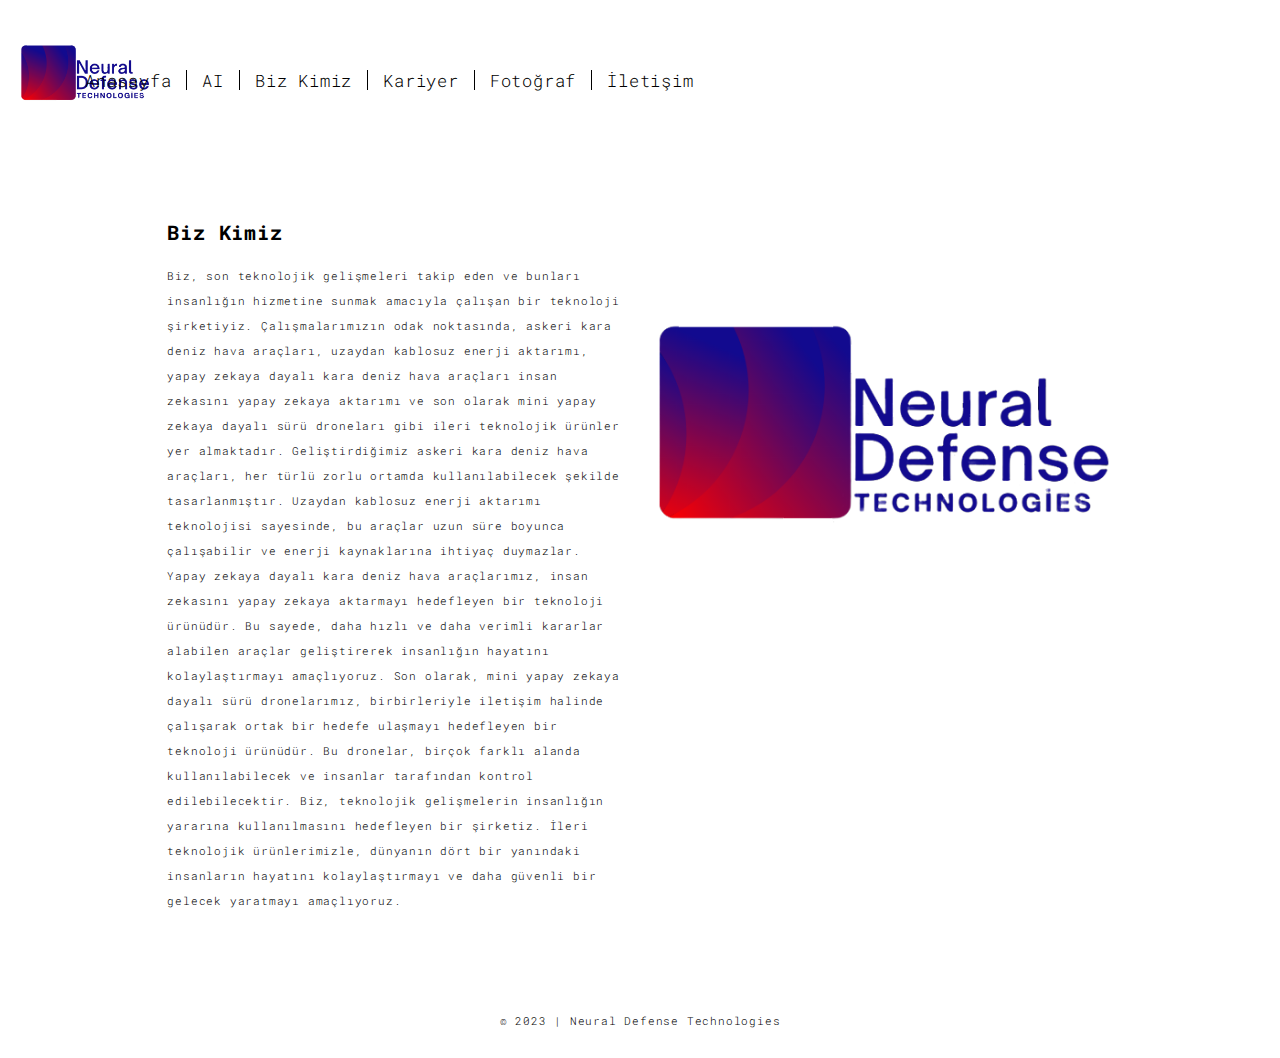
==== commit 98175dc0: "Update about.html" ====
--- a/about.html
+++ b/about.html
@@ -49,6 +49,7 @@
           <li><a href="./works.html" title="">AI</a></li>
           <li><a href="./about.html" title="">Biz Kimiz</a></li>
           <li><a href="./components.html" title="">Kariyer</a></li>
+          <li><a href="Fotoğraf Sekmesi/foto.html" title="">Fotoğraf</a></li>
           <li><a href="./contact.html" title="">İletişim</a></li>
         </ul>
 
